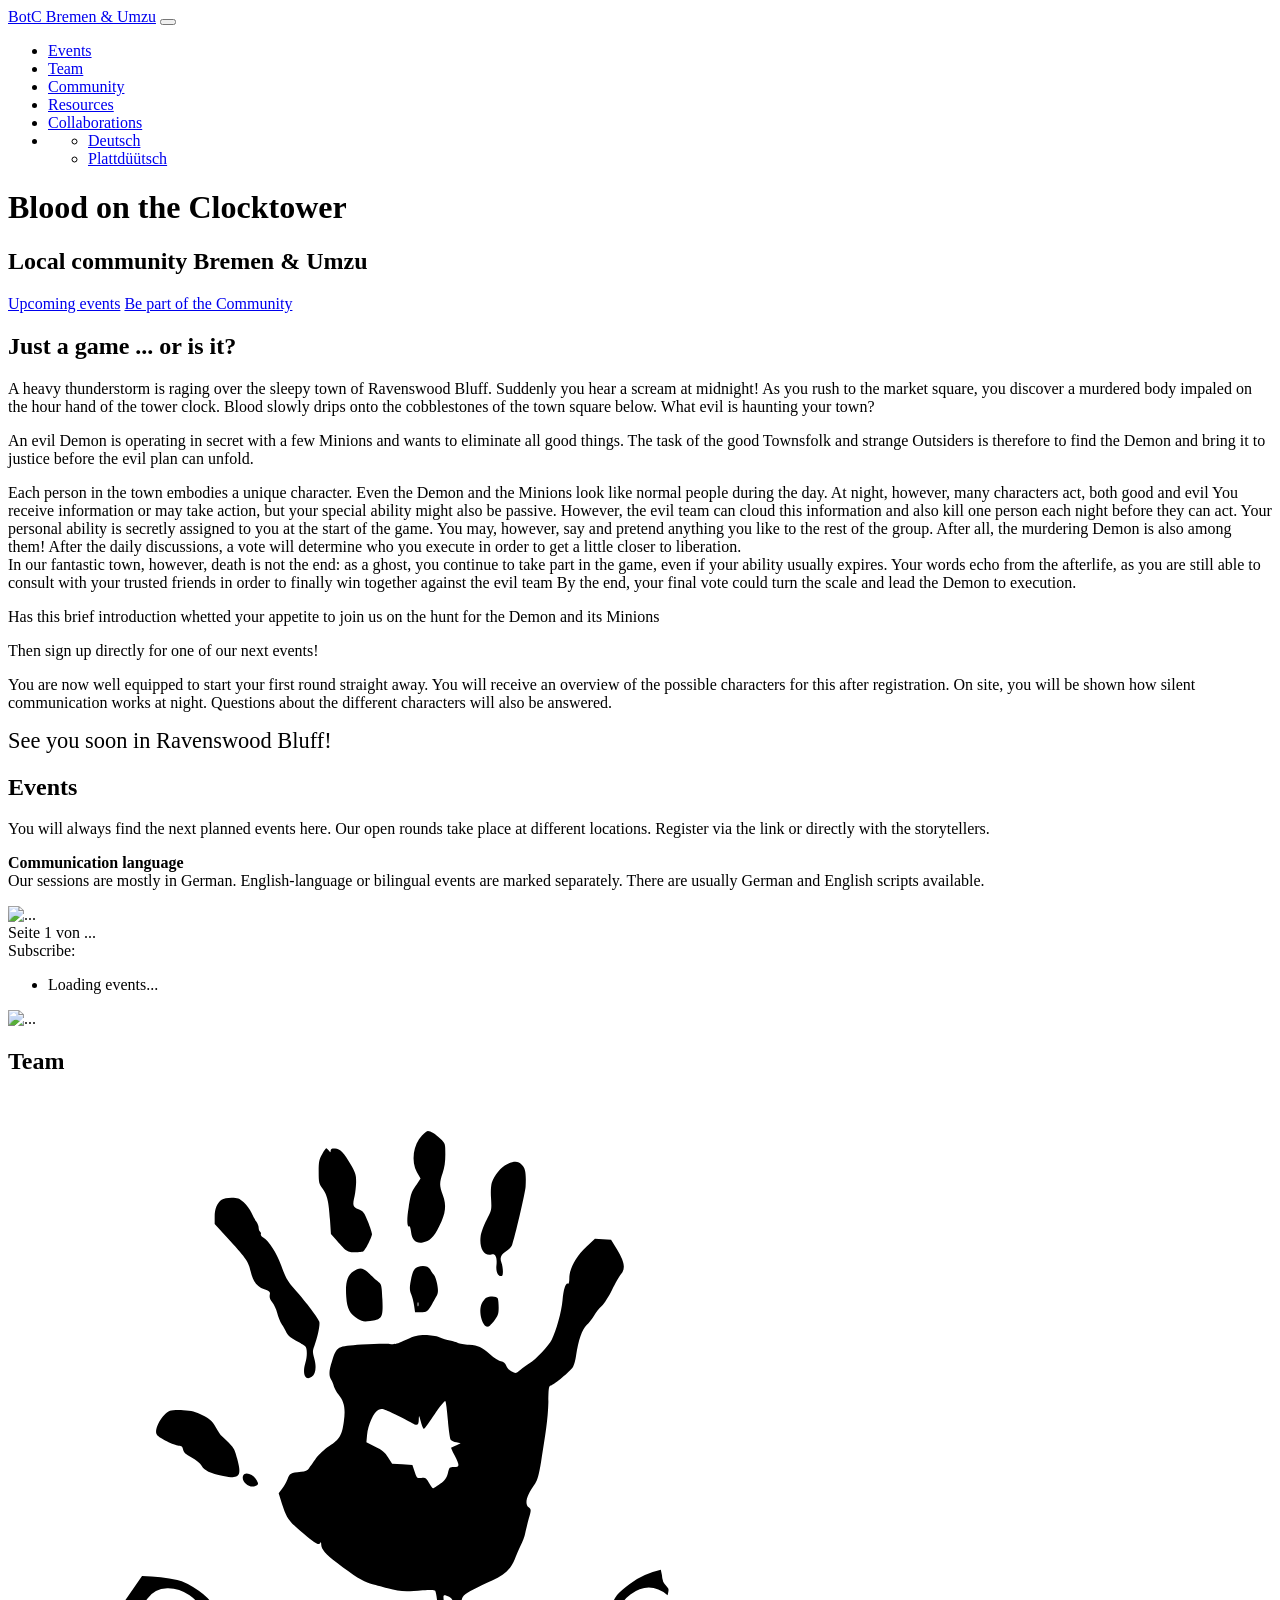
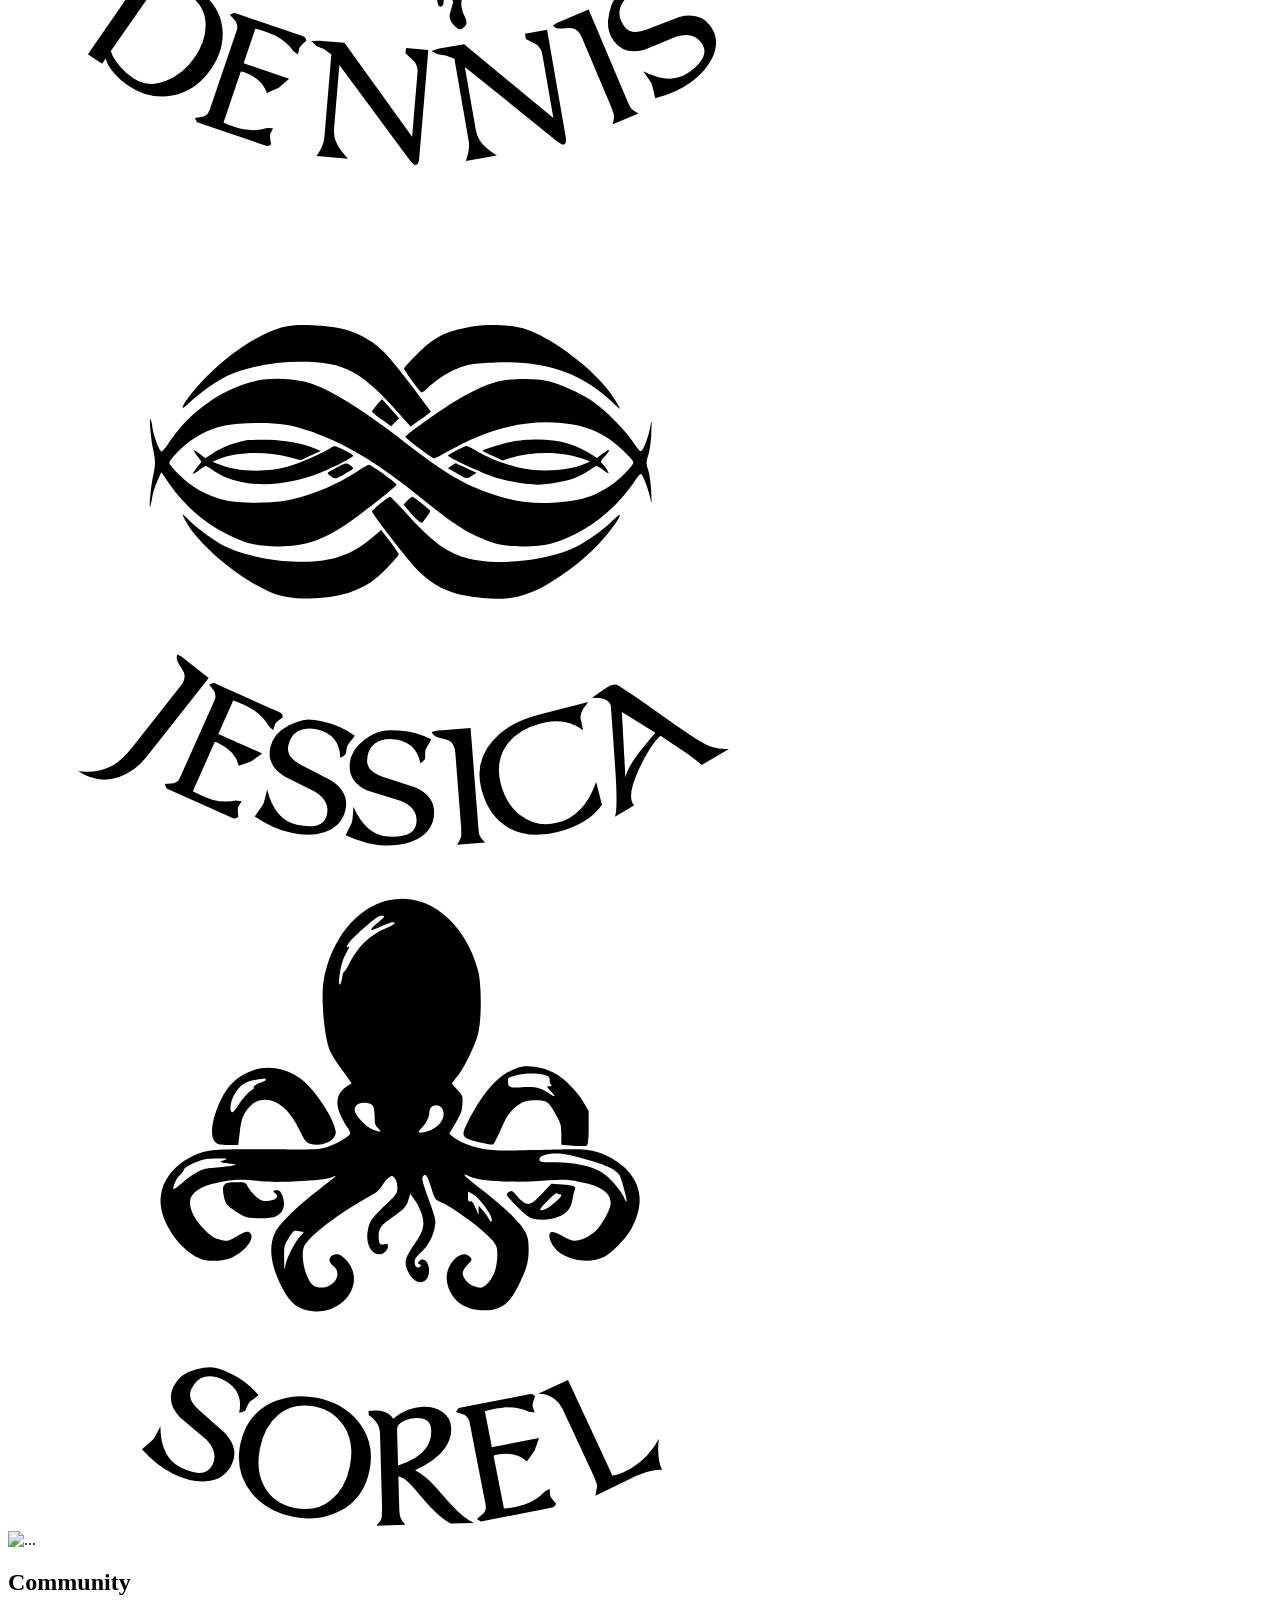
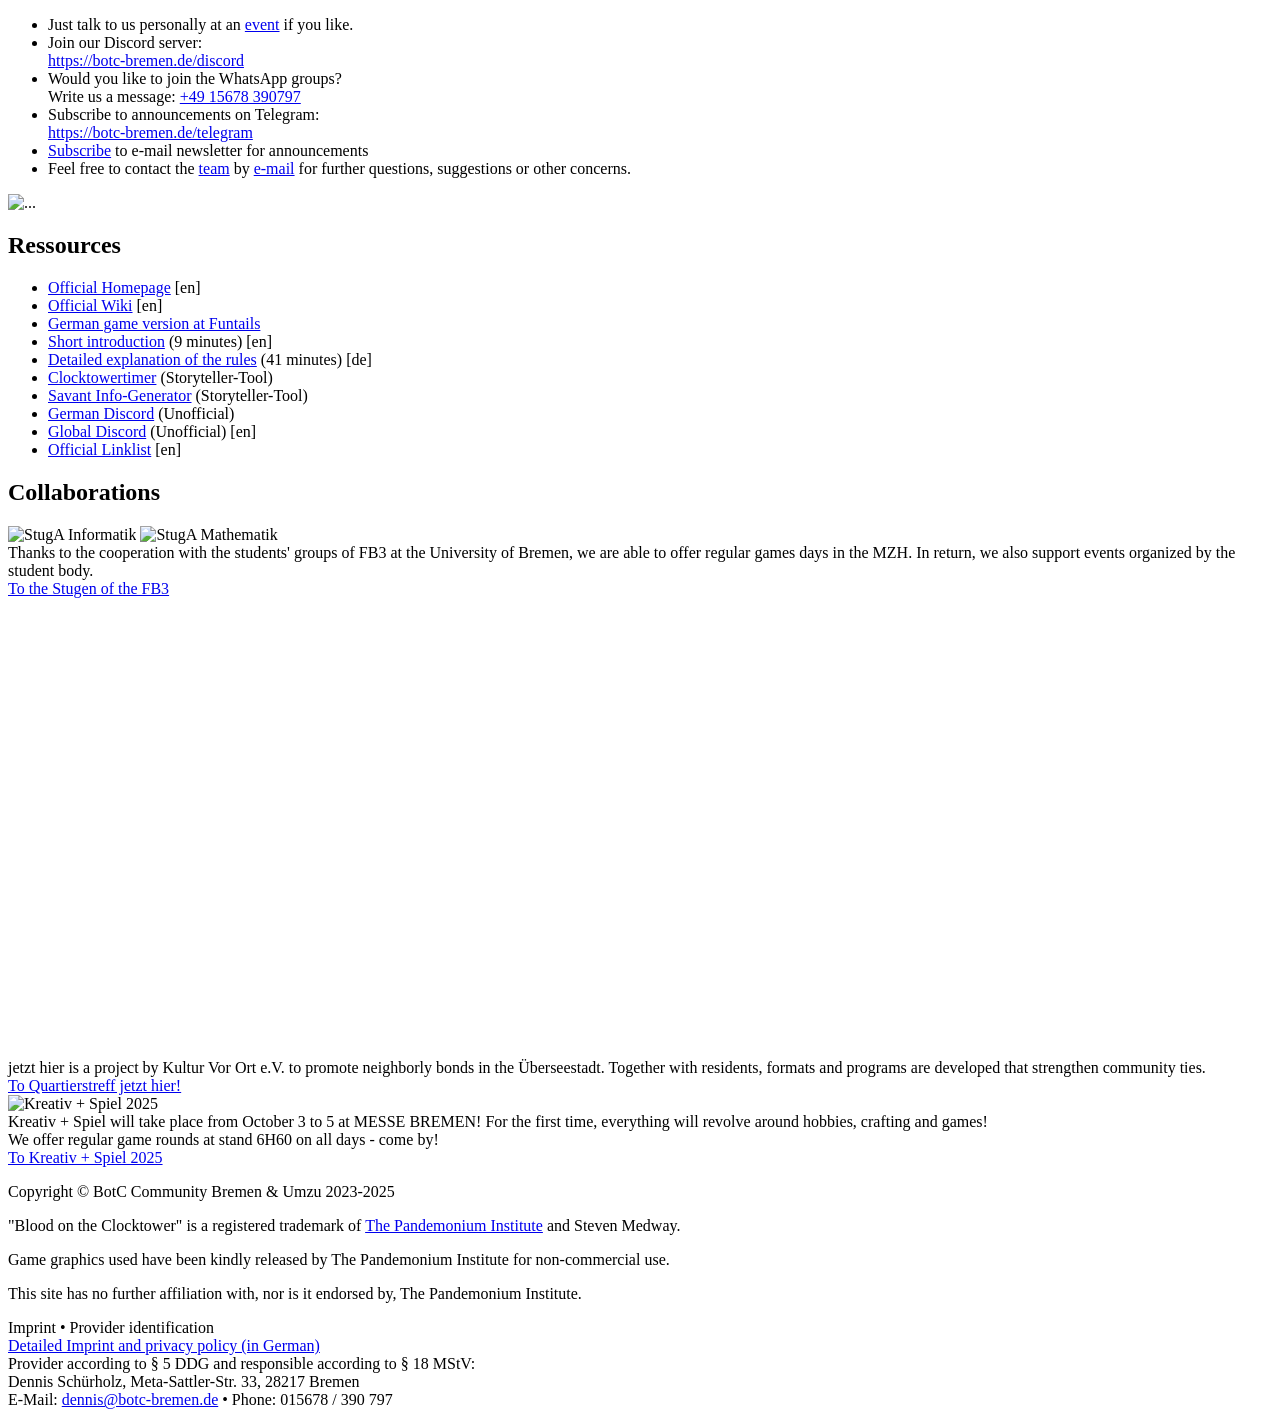
==== en/index.html @ 27f5938d "Deploying to gh-pages from @ dennisschuerholz/botc-bremen@a90026edfe2b7165c44530ac46fd9dad3e8a773c 🚀" ====
<!DOCTYPE html>
<html lang="en">
    <head>
        <meta charset="utf-8" />
        <meta name="viewport" content="width=device-width, initial-scale=1, shrink-to-fit=no" />
        <meta name="description" content="" />
        <meta name="author" content="Dennis Schürholz, BotC Bremen &amp; Umzu" />
        <title>Blood on the Clocktower Bremen & Umzu</title>
        <link rel="icon" type="image/x-icon" href="/assets/favicon.ico" />
        <link rel="apple-touch-icon" sizes="180x180" href="/assets/apple-touch-icon.png" />
        <link rel="icon" type="image/png" sizes="16x16" href="/assets/favicon-16x16.png" />
        <link rel="icon" type="image/png" sizes="32x32" href="/assets/favicon-32x32.png" />
        <!-- Core theme CSS (includes Bootstrap)-->
        <link href="/css/styles.css" rel="stylesheet" />
    </head>
    <body id="top">
        <!-- Navigation-->
        <nav class="navbar navbar-expand-lg navbar-dark navbar-custom fixed-top">
            <div class="container px-xl-5 px-3">
                <a class="navbar-brand" href="/en/#">BotC Bremen &amp; Umzu</a>
                <button class="navbar-toggler" type="button" data-bs-toggle="collapse" data-bs-target="#navbarResponsive" aria-controls="navbarResponsive" aria-expanded="false" aria-label="Toggle Navigation"><span class="navbar-toggler-icon"></span></button>
                <div class="collapse navbar-collapse" id="navbarResponsive">
                    <ul class="navbar-nav ms-auto">
                        <li class="nav-item"><a class="nav-link" href="#events">Events</a></li>
                        <li class="nav-item"><a class="nav-link" href="#team">Team</a></li>
                        <li class="nav-item"><a class="nav-link" href="#community">Community</a></li>
                        <li class="nav-item"><a class="nav-link" href="#links">Resources</a></li>
                        <li class="nav-item"><a class="nav-link" href="#koop">Collaborations</a></li>
                        <li class="nav-item dropdown">
                            <a class="nav-link-alt dropdown-toggle" id="langToggle" href="#" role="button" data-bs-toggle="dropdown" aria-expanded="false"><i class="bi bi-translate"></i></a>
                            <ul class="dropdown-menu dropdown-menu-dark" aria-labelledby="langToggle">
                                <li class="nav-item"><a class="dropdown-item" href="/de/" onclick='setLanguage("de", event);'>Deutsch</a></li>
                                <break></break>
                                <li class="nav-item"><a class="dropdown-item" href="/nds/" onclick='setLanguage("nds", event);'>Plattdüütsch</a></li>
                            </ul>
                        </li>
                    </ul>
                </div>
            </div>
        </nav>
        <!-- Header-->
        <header class="masthead text-center text-white pridebg">
            <div class="masthead-content">
                <div class="container px-xl-5 px-3">
                    <h1 class="masthead-heading mb-0">Blood on&nbsp;the Clocktower</h1>
                    <h2 class="masthead-subheading mb-0">Local community Bremen &amp;&nbsp;Umzu</h2>
                    <a class="btn btn-dark btn-xl rounded-pill mt-4 mt-lg-5 mx-2" href="#events">Upcoming events</a>
                    <a class="btn btn-dark btn-xl rounded-pill mt-2 mt-lg-5 mx-2" href="#community">Be part of the Community</a>
                </div>
            </div>
        </header>
        <section id="intro">
            <div class="container px-xl-5 px-3">
                <div class="row gx-5 align-items-center">
                    <div class="col">
                        <div class="p-xl-5 p-2">
                            <h2 class="display-4">Just a game ... or is it?</h2>
                            <p>A heavy thunderstorm is raging over the sleepy town of Ravenswood Bluff. Suddenly you hear a scream at midnight! As you rush to the market square, you discover a murdered body impaled on the hour hand of the tower clock. Blood slowly drips onto the cobblestones of the town square below. What evil is haunting your town?</p>
                            <p>
                                An
                                <emph class="bad">evil Demon</emph>
                                is operating in secret with a few
                                <emph class="bad">Minions</emph>
                                and wants to eliminate all good things. The task of the
                                <emph class="good">good Townsfolk</emph>
                                and strange
                                <emph class="good">Outsiders</emph>
                                is therefore to find the
                                <emph class="bad">Demon</emph>
                                and bring it to justice before the evil plan can unfold.
                            </p>
                            <p>
                                Each person in the town embodies a unique character. Even the
                                <emph class="bad">Demon</emph>
                                and the
                                <emph class="bad">Minions</emph>
                                look like normal people during the day. At night, however, many characters act, both
                                <emph class="good">good</emph>
                                and
                                <emph class="bad ddot">evil</emph>
                                <!--| :-->
                                You receive information or may take action, but your special ability might also be passive. However, the
                                <emph class="bad">evil team</emph>
                                can cloud this information and also kill one person each night before they can act. Your personal ability is secretly assigned to you at the start of the game. You may, however, say and pretend anything you like to the rest of the group. After all, the murdering
                                <emph class="bad">Demon</emph>
                                is also among them! After the daily discussions, a vote will determine who you execute in order to get a little closer to liberation.
                                <br />
                                In our fantastic town, however, death is not the end: as a ghost, you continue to take part in the game, even if your ability usually expires. Your words echo from the afterlife, as you are still able to consult with your trusted friends in order to finally win together against the
                                <emph class="bad dot">evil team</emph>
                                By the end, your final vote could turn the scale and lead the
                                <emph class="bad">Demon</emph>
                                to execution.
                            </p>
                            <p>
                                Has this brief introduction whetted your appetite to join us on the hunt for the
                                <emph class="bad">Demon</emph>
                                and its
                                <emph class="bad qmark">Minions</emph>
                            </p>
                            <p class="lead">Then sign up directly for one of our next events!</p>
                            <p>You are now well equipped to start your first round straight away. You will receive an overview of the possible characters for this after registration. On site, you will be shown how silent communication works at night. Questions about the different characters will also be answered.</p>
                            <div class="text-end" style="font-family: 'Charmonman'; font-size: 1.4rem">See you soon in Ravenswood Bluff!</div>
                        </div>
                    </div>
                </div>
            </div>
        </section>
        <section id="events">
            <div class="container px-xl-5 px-3">
                <div class="row gx-5">
                    <div class="col-lg-6">
                        <div class="p-xl-5 p-2">
                            <h2 class="display-4">Events</h2>
                            <p>You will always find the next planned events here. Our open rounds take place at different locations. Register via the link or directly with the storytellers.</p>
                            <p class="mb-0">
                                <i class="bi bi-translate"></i>
                                <b>Communication language</b>
                                <br />
                                Our sessions are mostly in German. English-language or bilingual events are marked separately. There are usually German and English scripts available.
                            </p>
                            <img class="img-fluid rounded-circle d-none d-lg-block mt-2" src="/assets/img/3.jpg" alt="..." />
                        </div>
                    </div>
                    <div class="col-lg-6">
                        <div class="p-xl-5 p-2">
                            <div class="row mb-2 mt-2">
                                <div class="text-start col-7">
                                    <a class="p-1 m1" href="javascript:nextEvents(true)" title="Previous events" id="prevEvents"><i class="bi bi-chevron-left"></i></a>
                                    <span class="p-1 m1" id="eventsCounter">Seite 1 von ...</span>
                                    <a class="p-1 m1" href="javascript:nextEvents()" title="Next events" id="nextEvents"><i class="bi bi-chevron-right"></i></a>
                                </div>
                                <div class="text-end col-5 text-nowrap">
                                    Subscribe:
                                    <a class="p-1 m-1" href="/events.ics" title="Download dates or calendar subscription (ics/ical)"><i class="bi bi-calendar-heart"></i></a>
                                </div>
                            </div>
                            <ul class="list-group" id="botc-event-widget">
                                <li class="list-group-item d-flex justify-content-center align-items-center">
                                    <i class="bi bi-arrow-repeat bi-spin"></i>
                                    <span class="m-2">Loading events...</span>
                                </li>
                            </ul>
                            <img class="img-fluid rounded-circle mt-2 d-lg-none" src="/assets/img/3.jpg" alt="..." />
                        </div>
                    </div>
                </div>
            </div>
        </section>
        <section id="team">
            <div class="container px-xl-5 px-3">
                <div class="row gx-5 align-items-center">
                    <div class="col">
                        <div class="p-xl-5 p-2">
                            <h2 class="display-4">Team</h2>
                            <div class="row g-4 row-cols-2 row-cols-lg-3">
                                <div class="col">
                                    <div class="card p-2 h-100 front">
                                        <div class="card-img-top card-title">
                                            <?xml version="1.0" encoding="UTF-8" standalone="no"?>
                                            <svg version="1.0" width="591pt" height="506pt" viewBox="0 85 591 506" preserveAspectRatio="xMidYMid" aria-labelledby="ddennis tdennis" role="img" id="svgdennis" xml:space="preserve" xmlns="http://www.w3.org/2000/svg">
                                                <title id="tdennis">Dennis</title>
                                                <desc id="ddennis">Dennis</desc>
                                                <g transform="matrix(0.1,0,0,-0.1,0,591)" stroke="none" id="g1">
                                                    <path fill="currentColor" d="M3105 4757 c-66 -66 -83 -194 -38 -276 l27 -48 -29 -44 c-40 -58 -42 -64 -60 -170 -15 -86 -13 -155 5 -144 4 2 10 -17 13 -42 7 -61 36 -87 87 -79 54 9 82 36 124 121 50 98 56 158 27 235 -26 68 -26 92 -1 165 14 40 20 84 20 140 0 81 0 81 -37 117 -39 37 -73 58 -93 58 -7 0 -27 -15 -45 -33z" id="path691" />
                                                    <path fill="currentColor" d="M2356 4616 c-23 -39 -26 -56 -26 -131 0 -80 2 -90 30 -128 35 -50 46 -97 55 -235 l7 -104 45 -51 c70 -81 79 -87 137 -87 28 0 56 4 62 8 16 10 64 108 64 129 0 10 -14 53 -31 95 -28 69 -34 78 -70 92 -43 17 -46 29 -29 101 5 22 10 67 11 100 1 52 -4 69 -35 124 -56 99 -85 129 -123 130 -25 1 -33 -3 -33 -16 -1 -17 -1 -17 -14 0 -7 9 -16 17 -19 17 -3 0 -17 -20 -31 -44z" id="path693" />
                                                    <path fill="currentColor" d="M3743 4541 c-46 -21 -95 -81 -114 -138 -7 -23 -10 -68 -6 -121 5 -83 4 -86 -33 -157 -21 -39 -41 -94 -45 -123 -12 -91 24 -152 81 -138 31 8 44 -22 37 -85 -5 -47 15 -85 41 -76 12 4 10 66 -4 103 -13 34 -1 61 36 83 19 11 39 32 44 45 20 52 100 397 102 438 5 99 -1 138 -27 163 -29 30 -56 31 -112 6z" id="path695" />
                                                    <path fill="currentColor" d="M1602 4274 c-34 -24 -52 -68 -52 -128 l0 -54 115 -126 c123 -135 139 -159 155 -230 16 -72 48 -114 102 -133 42 -16 46 -20 41 -43 -3 -19 2 -35 20 -56 13 -16 29 -51 36 -79 7 -27 22 -66 34 -85 13 -19 29 -48 37 -65 10 -19 35 -40 70 -58 30 -15 61 -34 69 -41 16 -16 16 -75 1 -126 -25 -84 0 -138 48 -104 30 21 37 75 19 138 -13 46 -13 57 0 92 27 71 44 157 38 183 -7 27 -93 141 -182 241 -59 67 -70 87 -107 188 -30 85 -92 181 -129 201 -14 7 -23 19 -21 26 3 7 1 16 -5 20 -6 3 -11 17 -11 29 0 13 -8 34 -18 47 -10 13 -26 43 -37 67 -10 23 -36 58 -57 77 -33 31 -45 35 -91 35 -31 0 -61 -6 -75 -16z" id="path697" />
                                                    <path
                                                        fill="currentColor"
                                                        d="M4338 3922 c-79 -74 -128 -165 -128 -235 0 -28 -4 -46 -9 -42 -18 10 -34 -38 -42 -125 -8 -88 -46 -225 -81 -295 -25 -48 -119 -148 -167 -177 -20 -12 -51 -34 -69 -50 -32 -27 -34 -28 -64 -12 -17 9 -35 28 -41 44 -7 19 -20 30 -40 34 -16 3 -52 25 -80 50 -69 58 -85 65 -159 72 -35 3 -72 9 -83 14 -11 5 -38 13 -60 18 -22 6 -58 17 -80 26 -22 8 -70 15 -106 16 -57 0 -79 -6 -143 -36 -66 -31 -83 -36 -124 -31 -26 3 -120 1 -210 -5 -187 -14 -184 -12 -222 -124 -23 -67 -25 -112 -6 -139 7 -11 16 -33 20 -49 4 -15 20 -45 36 -65 42 -53 52 -103 39 -197 -14 -106 -32 -136 -109 -186 -39 -26 -79 -63 -100 -93 -19 -28 -42 -61 -52 -74 -11 -16 -29 -24 -60 -27 -80 -9 -85 -12 -102 -55 -9 -23 -28 -56 -42 -74 l-24 -32 25 -80 c36 -109 49 -129 161 -221 97 -82 118 -93 127 -69 3 6 6 0 6 -14 1 -36 32 -72 118 -138 130 -100 197 -141 248 -155 28 -8 87 -24 133 -36 89 -25 130 -27 263 -15 60 5 88 4 93 -3 4 -7 10 -35 13 -63 4 -31 12 -53 21 -56 20 -8 33 16 29 55 -3 31 -1 33 22 27 31 -7 54 -34 48 -55 -29 -99 -30 -106 -16 -135 8 -15 26 -37 41 -48 25 -19 28 -19 52 -3 31 20 33 44 6 96 -26 52 -27 123 -1 147 22 20 108 65 212 111 90 40 143 90 169 158 11 30 31 77 45 105 14 27 30 69 34 92 5 23 17 73 27 110 19 68 19 69 -1 85 -33 27 -16 90 49 179 17 23 28 65 44 160 42 258 52 340 55 455 2 111 3 117 24 122 24 7 135 100 159 134 9 13 20 53 25 90 16 110 45 195 79 227 17 16 41 48 55 70 13 22 39 54 58 72 18 17 53 71 77 120 23 48 54 101 67 118 36 42 28 92 -29 186 l-45 74 -61 3 -60 3 -64 -59z m-1039 -1301 c6 -74 16 -139 21 -146 6 -7 25 -16 43 -20 l32 -7 -35 -16 c-19 -9 -36 -17 -37 -17 -1 0 11 -27 27 -59 39 -76 38 -86 -5 -86 -33 0 -35 -2 -46 -46 -10 -37 -21 -53 -58 -80 -25 -18 -49 -34 -53 -34 -4 0 -18 18 -30 40 -21 37 -27 40 -57 38 -33 -3 -35 -1 -51 47 l-17 50 -76 5 -76 5 -30 47 c-24 38 -44 55 -97 80 l-66 33 5 55 c7 79 51 175 87 190 26 11 38 7 122 -35 51 -25 108 -54 127 -65 42 -24 51 -19 52 28 1 35 2 33 16 -20 8 -32 19 -55 24 -52 5 3 41 53 80 111 39 58 75 101 79 97 5 -5 13 -69 19 -143z"
                                                        id="path699"
                                                    />
                                                    <path fill="currentColor" d="M3073 3770 c-29 -12 -39 -33 -53 -107 -9 -51 -8 -68 4 -98 9 -20 18 -58 22 -86 l7 -49 42 0 c44 0 55 8 84 59 9 16 24 43 33 59 14 25 16 39 8 87 -5 32 -17 66 -26 76 -10 11 -22 29 -28 42 -13 24 -56 32 -93 17z m4 -292 c-3 -7 -5 -2 -5 12 0 14 2 19 5 13 2 -7 2 -19 0 -25z" id="path701" />
                                                    <path fill="currentColor" d="M2589 3737 c-45 -30 -60 -85 -52 -192 6 -90 26 -126 88 -165 31 -19 44 -21 91 -15 90 11 98 24 92 162 -5 106 -7 115 -29 131 -13 9 -43 36 -66 59 -48 50 -74 54 -124 20z" id="path703" />
                                                    <path fill="currentColor" d="M3587 3539 c-9 -5 -24 -24 -33 -41 -31 -59 6 -190 49 -175 7 2 27 23 45 46 27 36 32 51 32 96 0 29 -3 60 -6 69 -7 18 -59 21 -87 5z" id="path705" />
                                                    <path fill="currentColor" d="M1215 2691 c-61 -27 -123 -139 -98 -180 13 -23 131 -81 163 -81 22 0 29 -6 33 -28 5 -22 19 -36 64 -60 35 -19 65 -43 75 -62 20 -36 63 -56 162 -77 125 -25 141 -5 105 128 -23 85 -19 80 -122 177 -4 4 -22 32 -40 62 -27 46 -42 60 -98 88 -54 28 -80 34 -145 38 -43 2 -88 0 -99 -5z" id="path707" />
                                                    <path fill="currentColor" d="M1763 2204 c-16 -43 48 -96 92 -76 25 11 25 13 10 42 -24 47 -88 69 -102 34z" id="path709" />
                                                </g>
                                                <g id="g2" transform="translate(5.6360825,366.87639)">
                                                    <path fill="currentColor" d="m 146.4163,149.00221 q -11.21931,16.1779 -28.85417,19.5212 -17.57708,3.38336 -33.754986,-7.83596 -5.200042,-3.60621 -9.785097,-8.83951 -5.349231,-6.10551 -6.310181,-11.13579 l -2.804829,4.04448 -10.613486,-7.27485 40.589876,-58.52935 q 14.892463,0.487781 26.434863,2.845041 6.29585,1.285778 16.11815,8.097504 15.36901,10.658345 17.59681,27.434045 2.16161,16.13084 -8.61695,31.67319 z m -12.36454,-8.57476 q 8.49462,-12.24899 8.56222,-24.43804 0.047,-14.25689 -12.08641,-22.67138 -8.03117,-5.569588 -16.7741,-5.300897 -9.69904,0.290159 -15.068283,8.032442 L 71.518419,135.22322 q 1.387758,5.15513 6.69692,11.31843 4.41172,5.11309 9.900652,8.91964 11.093422,7.69325 25.341729,1.83026 12.46004,-5.13512 20.59404,-16.8641 z" id="path1271" />
                                                    <path
                                                        fill="currentColor"
                                                        d="m 191.78944,205.08048 q -1.94503,1.78955 -3.80904,1.15596 l -51.79285,-17.6049 -1.67117,-3.16726 6.56637,-1.18415 q 2.43103,-1.25304 3.28172,-2.22636 0.29417,-0.86544 1.10485,-2.59499 l 0.11183,-0.11052 20.41082,-60.04775 q 0.97302,-2.86258 -0.74077,-6.34139 l -4.48455,-4.94046 3.25515,-1.49276 51.79285,17.60489 q 1.86401,0.6336 2.31556,3.23778 -4.7368,3.88541 -5.34777,5.68284 l -0.93958,4.73054 -3.56437,-2.62257 q -4.60719,-6.76446 -13.49467,-11.64199 l -3.23808,-1.39771 -3.3499,-1.28719 -5.57072,-1.74502 -2.75338,-0.63884 -8.80245,25.89642 34.15133,11.60837 -7.75487,6.64697 -8.89607,4.10543 q -3.27474,-10.24752 -15.54264,-15.0116 -0.26629,-0.0905 -1.50852,-0.58703 -1.30881,-0.51914 -1.97584,-0.52308 -0.64441,-0.0705 -0.7136,0.35155 l -12.80899,37.90197 2.57235,1.17143 5.48021,2.0113 3.44041,1.0209 3.41911,0.86514 q 10.0189,1.54894 17.79406,-1.00665 l 4.42425,0.0928 -2.13788,4.32323 q -0.61096,1.79744 0.77684,7.76466 z"
                                                        id="path1273"
                                                    />
                                                    <path fill="currentColor" d="m 302.76624,215.84878 q -0.36437,4.34412 -2.45507,4.87435 l -1.23769,-0.38606 q 0.26851,0.16364 0.92216,0.78295 -2.28235,-1.39095 -5.26399,-5.3807 l -51.83695,-70.10936 -4.00815,47.78532 q -0.53481,6.37605 2.63848,12.28697 2.13497,3.98929 7.8189,10.25192 l -23.6124,-1.98057 q 5.35856,-7.52375 5.89925,-13.96986 l 5.2247,-62.28908 -5.52166,-3.99111 q -2.32937,-0.83042 -5.58677,-2.37372 -0.86973,-0.56686 -3.99783,-3.65162 l 6.02029,-0.27118 18.91795,1.5868 50.75656,70.37154 3.9964,-47.64519 q 0.25271,-3.01285 -0.1496,-4.10499 -0.29698,-1.50666 -1.62687,-4.15835 l -7.13769,-6.59624 0.33499,-3.99379 16.74588,1.40461 z" id="path1275" />
                                                    <path fill="currentColor" d="m 412.70029,199.89914 q 0.74697,4.2949 -1.14146,5.33702 l -1.2951,-0.0602 q 0.30119,0.0904 1.09029,0.52405 -2.56008,-0.76801 -6.45443,-3.87321 l -67.8936,-54.70695 8.21663,47.24394 q 1.09636,6.3038 5.66236,11.21913 3.07513,3.31904 10.15904,7.93919 l -23.34488,4.06012 q 3.27986,-8.63501 2.17146,-15.00809 l -10.71053,-61.58337 -6.35202,-2.46366 q -2.4637,-0.21382 -6.00565,-0.88244 -0.98488,-0.32828 -4.79188,-2.52089 l 5.75565,-1.78607 18.70361,-3.25291 66.91475,55.23403 -8.19254,-47.10539 q -0.51805,-2.97872 -1.18368,-3.93348 -0.66864,-1.38244 -2.62636,-3.6112 l -8.57478,-4.57496 -0.68673,-3.94854 16.55616,-2.87943 z" id="path1277" />
                                                    <path fill="currentColor" d="m 467.29923,181.91745 -19.43162,8.20722 q 1.24312,-4.6467 0.93334,-7.1873 l -1.85468,-5.47545 -22.10477,-52.33583 q -2.57159,-6.08858 -7.10887,-7.07262 -1.42941,-0.31219 -7.92272,0.21688 -4.65514,0.3633 -6.7182,-2.3527 l 2.79807,-1.86875 23.96566,-10.12223 28.94412,68.52885 q 1.91502,4.53404 2.99764,5.8323 1.25683,1.52998 5.50203,3.62963 z" id="path1279" />
                                                    <path fill="currentColor" d="m 520.90131,116.01692 q 7.74847,10.44818 2.25204,23.10311 -4.57063,10.48019 -16.03539,18.98257 -11.06942,8.20919 -27.37676,12.42445 -2.18382,-9.67285 -2.62805,-10.74401 -0.90305,-2.04396 -6.33333,-9.48428 21.02199,10.7588 34.63286,0.66485 16.37822,-12.14625 9.0067,-22.08613 -6.11501,-8.24559 -18.62249,-4.57235 l -24.07193,9.79849 q -15.02865,4.40497 -23.07031,-6.43854 -6.45008,-8.6974 -3.33078,-21.25264 2.12755,-8.580846 5.83719,-13.257788 2.53444,-3.192632 9.48106,-8.344317 10.27875,-7.622819 23.33073,-10.561867 l 0.8371,3.843631 q 0.0851,2.475495 0.95706,5.067734 l 0.93414,1.495683 q 1.537,1.836439 2.2909,2.853018 0.54449,0.734196 0.69743,1.058463 0.33128,1.154928 -0.64399,4.679408 -13.52443,-11.154328 -27.8695,-0.515889 -6.60776,4.900383 -7.96245,10.982234 -1.45494,6.41881 3.40356,12.9701 5.1098,6.89015 16.79231,2.34057 l 24.42159,-9.44504 q 15.32185,-4.00963 23.07031,6.43854 z" id="path1281" />
                                                </g>
                                            </svg>
                                        </div>
                                    </div>
                                </div>
                                <div class="col">
                                    <div class="card p-2 h-100 front">
                                        <div class="card-img-top card-title">
                                            <?xml version="1.0" encoding="UTF-8" standalone="no"?>
                                            <svg version="1.0" width="591pt" height="506pt" viewBox="0 85 591 506" preserveAspectRatio="xMidYMid" aria-labelledby="djessica tjessica" role="img" id="svgjessica" xml:space="preserve" xmlns="http://www.w3.org/2000/svg">
                                                <title id="tjessica">Jessica</title>
                                                <desc id="djessica">Jessica</desc>
                                                <g transform="matrix(0.1,0,0,-0.1,0,591)" stroke="none" id="g1">
                                                    <path fill="currentColor" d="M2075 3915 c-158 -34 -396 -185 -576 -365 -96 -96 -189 -216 -189 -243 0 -6 21 9 48 35 74 71 210 168 288 204 149 68 342 105 550 105 331 0 459 -70 766 -421 l57 -64 53 37 c29 20 64 45 76 55 l24 18 -134 180 c-164 218 -222 282 -311 345 -120 84 -245 118 -452 125 -92 3 -151 -1 -200 -11z" id="path4" />
                                                    <path fill="currentColor" d="M3470 3915 c-196 -37 -270 -75 -402 -206 -54 -53 -98 -102 -98 -108 0 -13 118 -174 131 -179 5 -2 25 13 46 33 49 48 142 111 201 137 89 40 145 50 312 55 374 12 639 -78 870 -295 30 -29 56 -52 57 -52 11 0 -46 90 -97 154 -143 177 -426 384 -605 442 -100 33 -295 42 -415 19z" id="path6" />
                                                    <path
                                                        fill="currentColor"
                                                        d="M1933 3520 c-265 -29 -547 -212 -718 -463 -53 -79 -61 -86 -72 -71 -21 28 -53 123 -60 173 -3 25 -9 53 -14 61 -12 24 2 -149 19 -225 19 -87 19 -113 0 -200 -16 -70 -32 -243 -22 -233 2 3 9 34 15 69 5 35 23 93 40 128 l29 64 62 -89 c109 -158 261 -290 432 -376 141 -71 222 -90 381 -91 195 -1 321 39 513 166 89 58 363 274 377 296 6 10 -190 151 -209 151 -6 0 -49 -25 -96 -56 -138 -90 -303 -160 -485 -206 -124 -31 -399 -31 -518 1 -122 32 -230 93 -319 182 -43 42 -78 82 -78 90 0 23 87 116 154 164 148 105 264 137 501 138 175 1 254 -12 403 -63 266 -93 516 -243 835 -503 207 -168 315 -241 434 -293 128 -55 193 -68 333 -67 156 1 245 22 390 95 163 82 325 226 434 385 44 64 51 71 61 55 18 -26 55 -131 65 -187 7 -39 8 -25 4 58 -2 60 -12 132 -22 165 -17 55 -17 59 1 117 11 37 20 101 22 170 4 91 3 100 -5 54 -10 -64 -41 -158 -62 -188 -13 -19 -18 -15 -77 69 -74 105 -214 243 -308 304 -89 57 -232 121 -319 142 -99 25 -285 22 -386 -4 -98 -26 -214 -82 -348 -167 -119 -76 -340 -235 -340 -245 0 -10 203 -163 215 -163 6 0 58 27 117 60 292 164 569 231 839 205 141 -14 227 -41 332 -103 71 -42 207 -169 207 -192 0 -22 -90 -116 -155 -162 -133 -95 -246 -130 -455 -141 -155 -7 -280 10 -435 61 -227 76 -361 155 -687 407 -333 257 -580 404 -738 441 -86 21 -198 27 -287 17z"
                                                        id="path8"
                                                    />
                                                    <path fill="currentColor" d="M2766 3328 c-20 -23 -36 -45 -36 -49 0 -4 32 -31 71 -59 l72 -52 30 30 30 30 -63 71 c-35 39 -64 71 -66 71 -1 0 -19 -19 -38 -42z" id="path10" />
                                                    <path fill="currentColor" d="M1771 3060 c-87 -18 -172 -52 -231 -92 l-60 -40 -40 32 c-23 18 -43 30 -46 28 -2 -3 9 -22 26 -43 16 -21 30 -40 30 -42 0 -3 -16 -25 -36 -49 -42 -51 -35 -56 20 -14 22 17 44 30 48 30 5 0 30 -14 54 -31 193 -133 499 -140 806 -20 107 43 248 116 248 129 0 5 -32 23 -70 42 -70 34 -71 34 -98 16 -69 -44 -236 -117 -327 -142 -170 -46 -388 -36 -525 23 l-35 15 43 19 c129 56 353 63 527 16 l91 -24 74 35 75 34 -35 15 c-94 40 -225 65 -360 69 -74 2 -155 -1 -179 -6z" id="path12" />
                                                    <path fill="currentColor" d="M3786 3054 c-70 -14 -226 -62 -226 -70 0 -3 33 -20 74 -38 l75 -34 59 18 c178 56 415 50 564 -14 l33 -14 -38 -16 c-124 -54 -342 -66 -498 -28 -109 27 -226 73 -311 123 -36 21 -71 39 -77 39 -17 0 -141 -64 -141 -72 0 -14 261 -135 348 -162 98 -31 244 -56 323 -56 76 0 216 25 280 50 29 12 75 36 104 55 29 19 56 35 60 35 5 0 22 -10 39 -23 55 -41 60 -42 40 -8 -10 18 -27 39 -36 48 -17 15 -16 18 17 54 49 55 43 66 -11 24 l-47 -35 -31 20 c-127 84 -256 120 -421 119 -60 0 -141 -7 -179 -15z" id="path14" />
                                                    <path fill="currentColor" d="M2462 2856 c-35 -18 -64 -36 -64 -40 0 -5 13 -17 28 -27 28 -18 28 -18 94 18 82 46 79 41 51 64 -30 25 -34 24 -109 -15z" id="path16" />
                                                    <path fill="currentColor" d="M3327 2871 l-28 -18 43 -25 c100 -59 99 -58 137 -32 l35 23 -78 36 c-42 19 -78 35 -79 35 -1 0 -15 -8 -30 -19z" id="path18" />
                                                    <path fill="currentColor" d="M2792 2589 c-34 -28 -62 -55 -62 -59 0 -20 282 -382 351 -450 127 -126 253 -179 477 -200 201 -20 332 10 504 113 136 82 252 173 359 283 78 81 169 202 169 227 0 5 -31 -20 -68 -55 -83 -78 -219 -170 -301 -203 -249 -102 -624 -125 -827 -51 -135 49 -238 132 -424 340 -52 58 -99 106 -105 106 -6 0 -38 -23 -73 -51z" id="path20" />
                                                    <path fill="currentColor" d="M2996 2611 l-29 -30 31 -38 c50 -63 102 -109 110 -97 4 5 20 27 36 48 16 21 25 40 20 45 -73 62 -123 101 -131 101 -5 0 -22 -13 -37 -29z" id="path22" />
                                                    <path fill="currentColor" d="M1310 2506 c0 -16 42 -87 81 -137 130 -164 362 -346 550 -433 102 -47 174 -60 314 -60 222 2 396 56 516 161 63 55 159 159 159 172 0 4 -29 47 -65 94 l-66 87 -62 -53 c-175 -148 -332 -196 -607 -184 -201 9 -416 62 -539 133 -76 45 -193 134 -238 182 -24 25 -43 42 -43 38z" id="path24" />
                                                </g>
                                                <g id="g2" transform="translate(10.71047,370.81319)">
                                                    <path fill="currentColor" d="m 93.260091,151.28291 q -8.834353,11.21095 -21.114133,15.32038 -15.456425,5.187 -30.109969,-4.39073 15.340401,1.43556 25.707365,-4.44976 7.272272,-4.11654 15.410321,-14.44386 l 35.555005,-45.1199 q 4.00375,-5.080821 2.71877,-9.584672 -0.33798,-1.161529 -3.97097,-6.888999 -2.52184,-3.956674 -1.13916,-7.074539 l 3.03082,1.493129 20.43374,16.102022 z" id="path791" />
                                                    <path
                                                        fill="currentColor"
                                                        d="m 162.04517,196.51932 q -2.10211,1.60211 -3.89958,0.79893 l -49.94382,-22.31697 -1.37124,-3.30817 6.64771,-0.57212 q 2.53645,-1.02297 3.47346,-1.91349 0.3729,-0.83454 1.33999,-2.48175 l 0.12156,-0.0997 25.87391,-57.90401 q 1.23346,-2.76039 -0.15144,-6.38272 l -4.00868,-5.333835 3.37919,-1.185483 49.94382,22.316958 q 1.79747,0.80319 2.00637,3.43796 -5.07567,3.43092 -5.85016,5.16419 l -1.37283,4.62344 -3.30669,-2.94081 q -3.9622,-7.16137 -12.36078,-12.83953 l -3.09502,-1.69103 -3.21658,-1.59133 -5.38557,-2.25246 -2.68254,-0.89062 -11.15848,24.9719 32.9321,14.71543 -8.33607,5.9017 -9.23747,3.26554 q -2.3135,-10.50634 -14.08851,-16.384 -0.25678,-0.11474 -1.4478,-0.72395 -1.25522,-0.6379 -1.91903,-0.70348 -0.63513,-0.12977 -0.74304,0.28408 l -16.2576,36.55572 2.45307,1.40419 5.27083,2.50924 3.33132,1.33455 3.32449,1.17747 q 9.83284,2.4684 17.81094,0.64245 l 4.39673,0.50139 -2.52834,4.10711 q -0.7745,1.73327 0.0558,7.80322 z"
                                                        id="path793"
                                                    />
                                                    <path fill="currentColor" d="m 242.45227,190.87927 q -2.72509,12.71916 -15.85653,16.95274 -10.88721,3.49197 -24.84391,0.50174 -13.47544,-2.88712 -27.41271,-12.34493 5.81907,-8.02942 6.32977,-9.07053 0.9379,-2.02821 2.93631,-11.02002 5.81029,22.88922 22.37957,26.4392 19.93815,4.27177 22.53067,-7.82863 2.15061,-10.03782 -8.86955,-17.00102 L 196.38778,165.9092 q -13.23499,-8.37254 -10.40679,-21.57296 2.26845,-10.58785 13.7547,-16.54017 7.84738,-4.07134 13.80913,-4.37602 4.07108,-0.20639 12.5276,1.60543 12.51291,2.6809 23.34157,10.53788 l -2.33254,3.16756 q -1.80222,1.69921 -3.17227,4.06628 l -0.50576,1.68935 q -0.36332,2.36704 -0.62847,3.60458 -0.19149,0.89377 -0.33389,1.22281 -0.6482,1.01165 -3.93841,2.60778 -0.56042,-17.52185 -18.02348,-21.26332 -8.04401,-1.72344 -13.50477,1.27727 -5.77995,3.14804 -7.48865,11.1233 -1.79709,8.38777 9.33598,14.15272 l 23.22375,12.09461 q 13.13188,8.85381 10.40679,21.57297 z" id="path795" />
                                                    <path fill="currentColor" d="m 308.86786,193.86302 q -0.59876,12.99402 -12.8564,19.32713 -10.16571,5.23292 -24.42402,4.5759 -13.76664,-0.63437 -29.06818,-7.6743 4.42108,-8.87622 4.75381,-9.98708 0.592,-2.15472 1.08623,-11.35266 9.49125,21.62388 26.4186,22.40389 20.36902,0.9386 20.93865,-11.42328 0.47254,-10.25474 -11.54173,-15.31313 l -24.84743,-7.62059 q -14.43052,-6.08476 -13.8091,-19.57045 0.49843,-10.81665 10.8509,-18.5749 7.07201,-5.30509 12.90272,-6.58493 3.98188,-0.87232 12.62115,-0.47422 12.78331,0.58905 24.7555,6.56054 l -1.78054,3.50769 q -1.49862,1.97217 -2.46122,4.53214 l -0.22139,1.74947 q 0.0304,2.39457 -0.0278,3.65885 -0.0421,0.9131 -0.1285,1.26105 -0.47321,1.10439 -3.45653,3.2193 -3.43104,-17.19178 -21.27148,-18.01387 -8.21784,-0.37867 -13.11151,3.47828 -5.18432,4.05472 -5.55976,12.20232 -0.39486,8.56904 11.53395,12.42691 l 24.89501,8.11548 q 14.40787,6.57643 13.8091,19.57046 z" id="path797" />
                                                    <path fill="currentColor" d="m 347.09865,215.58438 -21.02944,1.64592 q 2.64785,-4.01573 3.15681,-6.52403 l -0.0293,-5.78096 -4.43301,-56.63929 q -0.51572,-6.58922 -4.5095,-8.95668 -1.25751,-0.74791 -7.58525,-2.29795 -4.53139,-1.12642 -5.63043,-4.35519 l 3.24523,-0.88875 25.93631,-2.02997 5.80461,74.16382 q 0.38405,4.90687 1.00092,6.48072 0.70892,1.84876 4.07305,5.18236 z" id="path799" />
                                                    <path fill="currentColor" d="m 424.46838,110.20765 -3.87909,5.27173 q -2.55275,4.49774 -1.78751,7.49536 l 0.73045,2.86136 q -0.0986,0.75084 1.13621,5.58791 -12.99306,-9.96296 -31.79629,-5.16286 -17.16817,4.3827 -25.44965,16.00313 -8.85697,12.49301 -4.56122,29.32054 3.91312,15.32873 14.98853,23.74934 12.17121,9.30195 27.77244,5.31926 19.75702,-5.04358 28.7884,-30.49812 l 4.34792,17.03192 q -10.07463,14.54548 -33.16991,20.44125 -21.25583,5.4262 -36.33769,-2.76988 -15.59499,-8.5005 -20.96901,-29.55195 -5.28707,-20.71081 8.90857,-36.45343 12.21117,-13.56699 34.01202,-19.13232 z" id="path801" />
                                                    <path fill="currentColor" d="m 529.94307,145.39794 -20.35285,12.13381 q -5.65279,-5.22523 -16.02799,-12.0555 l -14.985,-9.89407 q -7.50743,6.76779 -15.75687,24.37413 -9.14721,19.53316 -4.93458,26.59929 0.39606,0.66433 0.99769,1.12425 l -4.19159,2.58077 -10.24263,6.02452 q 2.32977,-5.15449 0.27128,-36.34369 -0.7853,-12.30192 -3.33978,-47.20654 -0.23927,-0.67596 -0.59932,-1.2799 -2.16032,-3.62365 -7.78981,-4.27863 -2.86991,-0.008 -5.71544,-0.11258 l 11.15201,-7.794552 q 5.03827,-3.494832 8.24038,-1.556438 10.66556,6.49345 29.2104,19.74983 19.54369,13.97066 29.04084,20.01464 7.51107,4.77224 12.5227,6.45045 6.04762,2.04289 12.50056,1.47021 z m -55.13357,-12.15368 -25.11047,-15.48161 2.6592,49.08576 q 1.22522,-6.86991 9.66174,-18.12086 1.77929,-2.37052 12.78953,-15.48329 z" id="path803" />
                                                </g>
                                            </svg>
                                        </div>
                                    </div>
                                </div>
                                <div class="col">
                                    <div class="card p-2 h-100 front">
                                        <div class="card-img-top card-title">
                                            <?xml version="1.0" encoding="UTF-8" standalone="no"?>
                                            <svg version="1.0" width="591pt" height="506pt" viewBox="0 85 591 506" preserveAspectRatio="xMidYMid" aria-labelledby="dsorel tsorel" role="img" id="svgsorel" xml:space="preserve" xmlns="http://www.w3.org/2000/svg">
                                                <title id="tsorel">Sorel</title>
                                                <desc id="dsorel">Sorel</desc>
                                                <g transform="matrix(0.1,0,0,-0.1,0,591)" stroke="none" id="g14">
                                                    <path
                                                        fill="currentColor"
                                                        d="m 2853,4705 c -232,-52 -426,-287 -483,-585 -26,-133 0,-436 46,-546 9,-21 49,-85 89,-140 l 72,-101 -26,-16 c -82,-49 -102,-125 -57,-223 15,-32 38,-73 52,-92 14,-18 23,-40 20,-48 -9,-22 -94,-72 -166,-97 -63,-21 -75,-22 -452,-19 -428,3 -464,-1 -580,-59 -161,-81 -247,-233 -219,-385 29,-157 172,-336 303,-380 64,-21 165,-15 229,13 94,42 170,140 139,178 -18,22 -32,19 -106,-21 -65,-37 -66,-37 -122,-24 -48,11 -65,21 -117,74 -71,70 -110,143 -110,203 0,78 78,129 240,158 105,18 165,19 292,3 119,-14 479,5 527,28 16,8 31,13 33,11 2,-2 -50,-44 -114,-93 -167,-126 -306,-262 -340,-332 -52,-106 -34,-245 55,-416 61,-117 123,-163 231,-173 205,-19 367,172 283,333 -25,49 -75,94 -103,94 -62,0 -78,-52 -29,-88 51,-38 36,-113 -30,-147 -33,-17 -83,-20 -110,-5 -62,33 -111,215 -80,296 25,65 223,224 421,338 35,21 82,48 104,60 23,14 50,41 63,65 13,23 35,49 49,58 24,16 26,16 44,-6 13,-15 19,-39 19,-70 0,-45 -2,-48 -89,-131 -104,-99 -116,-117 -132,-189 -20,-93 22,-181 87,-181 30,0 64,33 64,61 0,18 -4,20 -27,15 -33,-9 -43,5 -43,62 0,57 18,81 103,140 89,62 105,79 121,133 l 13,43 36,-50 c 20,-27 43,-76 52,-109 22,-80 11,-120 -61,-225 -65,-95 -73,-125 -50,-185 42,-108 143,-128 162,-31 14,75 -37,138 -75,92 -9,-11 -8,-15 5,-20 13,-5 14,-10 6,-18 -19,-19 -42,-1 -42,33 0,25 10,40 46,73 54,48 91,116 105,191 9,51 8,60 -45,205 -44,121 -54,156 -45,172 18,33 33,14 62,-79 25,-81 31,-92 59,-104 101,-41 347,-222 403,-296 31,-41 35,-52 35,-108 0,-34 -7,-85 -16,-114 -18,-63 -76,-131 -110,-131 -63,0 -134,57 -134,108 0,17 14,40 37,64 36,37 36,38 18,58 -59,65 -174,-40 -175,-160 0,-60 38,-139 86,-178 51,-42 114,-62 198,-62 121,0 185,46 254,185 60,121 77,179 77,270 0,65 -5,90 -24,130 -33,67 -163,194 -334,325 -133,102 -158,131 -80,92 62,-32 323,-47 540,-31 153,11 183,11 266,-4 167,-29 247,-82 247,-163 0,-38 -47,-131 -96,-190 -36,-45 -100,-81 -157,-91 -28,-4 -49,2 -104,33 -42,23 -76,35 -86,31 -44,-17 4,-121 75,-165 92,-56 231,-66 318,-22 62,31 168,142 207,215 70,133 79,246 28,350 -51,105 -180,197 -321,231 -60,14 -106,15 -354,8 -157,-4 -313,-7 -348,-5 -138,4 -277,45 -345,103 l -28,23 47,79 c 41,67 49,87 52,141 4,62 4,64 -37,108 -23,24 -41,47 -41,50 0,2 18,27 41,53 52,64 132,229 156,324 26,107 25,366 -1,465 -100,373 -383,596 -673,530 z m -33,-124 c 0,-5 -17,-21 -37,-37 -38,-29 -64,-56 -58,-62 2,-2 35,10 73,27 39,17 77,31 86,31 33,0 14,-18 -41,-41 -130,-53 -216,-135 -287,-276 -14,-29 -30,-53 -35,-53 -5,0 -12,-20 -15,-45 -11,-69 -29,-68 -21,1 10,84 23,133 51,183 27,48 29,55 14,46 -15,-9 -12,2 7,31 21,32 191,183 218,195 27,11 45,11 45,0 z m -83,-1417 c 7,-10 13,-45 13,-81 0,-56 3,-67 26,-88 31,-29 23,-31 -37,-10 -54,20 -138,108 -139,147 0,38 34,61 85,54 21,-2 45,-13 52,-22 z m 503,-4 c 11,-6 22,-26 26,-45 12,-64 -56,-133 -148,-150 -44,-8 -48,2 -14,34 31,29 56,81 56,114 0,46 39,69 80,47 z m 1045,-383 c 189,-50 270,-85 301,-132 14,-21 54,-170 54,-198 0,-7 -9,6 -19,28 -30,64 -112,157 -169,191 -77,46 -206,74 -345,74 -90,0 -116,3 -120,14 -13,32 54,56 143,52 30,-1 100,-14 155,-29 z m -2665,-21 c -33,-12 -34,-13 -10,-19 14,-4 39,-7 56,-7 17,0 34,-3 38,-7 4,-5 -48,-13 -117,-19 -115,-9 -129,-13 -182,-45 -32,-18 -82,-56 -111,-83 -37,-32 -54,-43 -54,-32 0,27 26,80 50,101 12,11 26,29 30,41 5,13 35,32 82,52 64,27 84,31 163,31 84,0 88,-1 55,-13 z m 1916,-298 c 52,-56 96,-127 92,-151 -3,-21 -5,-20 -21,8 -9,17 -30,46 -47,65 l -30,34 -1,-34 v -35 l -17,40 c -24,57 -32,67 -48,61 -11,-4 -14,4 -14,35 v 40 l 28,-15 c 15,-8 41,-29 58,-48 z M 2204,2220 c 18,0 17,-3 -6,-27 -45,-47 -110,-173 -118,-228 -6,-42 -8,-35 -9,50 -1,99 0,101 35,159 30,47 40,57 58,52 11,-3 30,-6 40,-6 z"
                                                        id="path4"
                                                    />
                                                    <path fill="currentColor" d="m 3830,3451 c -145,-45 -257,-166 -388,-421 -37,-73 -35,-93 9,-115 30,-16 177,-47 188,-41 7,5 28,46 69,138 40,89 75,133 131,166 37,22 57,26 117,27 87,0 99,-8 155,-110 35,-64 39,-76 39,-146 v -77 l 91,-7 c 64,-5 94,-4 102,4 8,8 12,55 12,134 v 122 l -41,70 c -46,77 -135,167 -204,207 -86,50 -207,71 -280,49 z m 221,-67 c 10,-9 15,-22 12,-30 -3,-8 0,-21 7,-29 10,-13 9,-15 -11,-15 -22,0 -22,-1 9,-33 44,-46 40,-53 -11,-19 -60,42 -105,52 -204,45 -93,-7 -103,-2 -103,49 0,24 5,28 63,42 78,20 211,14 238,-10 z" id="path6" />
                                                    <path fill="currentColor" d="m 1845,3432 c -121,-42 -192,-106 -250,-227 -67,-139 -84,-273 -42,-313 20,-19 35,-22 99,-22 h 75 l 11,94 c 11,99 27,143 71,189 36,40 73,57 121,57 95,0 186,-80 255,-225 40,-82 49,-95 80,-105 79,-26 187,18 193,79 8,75 -146,318 -253,401 -107,83 -247,111 -360,72 z m 89,-71 c 3,-4 -12,-13 -33,-20 -35,-10 -76,-41 -55,-41 5,0 -8,-12 -29,-26 -21,-14 -58,-57 -83,-95 -24,-39 -49,-67 -54,-64 -22,13 -11,91 19,136 56,85 83,99 223,118 4,1 9,-3 12,-8 z" id="path8" />
                                                    <path fill="currentColor" d="m 1625,2574 c -13,-13 -15,-28 -10,-68 4,-28 13,-61 21,-73 16,-26 90,-78 139,-99 47,-19 197,-19 235,1 59,30 75,89 46,160 -12,27 -21,35 -40,35 -30,0 -33,-8 -9,-25 36,-26 -9,-55 -87,-55 -31,0 -94,56 -122,108 -17,31 -19,32 -87,32 -51,0 -74,-4 -86,-16 z" id="path10" />
                                                    <path fill="currentColor" d="m 4005,2505 c -94,-101 -114,-102 -198,-6 -23,26 -31,30 -47,21 -11,-6 -20,-16 -20,-21 0,-18 140,-157 175,-173 52,-25 159,-21 222,9 61,28 88,65 98,134 4,25 11,53 15,62 15,28 -4,37 -90,43 l -85,6 z m 131,-5 c 8,0 14,-4 14,-9 0,-14 -88,-91 -116,-101 -59,-23 -57,-8 11,60 39,39 71,66 73,60 2,-5 10,-10 18,-10 z" id="path12" />
                                                </g>
                                                <g id="g851" transform="translate(3.03974,370.45484)">
                                                    <path fill="currentColor" d="m 164.76663,173.15865 q -5.70509,11.68996 -19.46936,12.63998 -11.40755,0.77011 -24.23492,-5.49006 -12.38504,-6.04431 -23.637549,-18.57741 7.579909,-6.3936 8.326079,-7.28127 1.39831,-1.74299 5.50131,-9.98991 0.13284,23.61479 15.36139,31.04681 18.3248,8.9431 23.75234,-2.17816 4.50239,-9.22559 -4.51885,-18.63555 l -19.78453,-16.85349 q -10.83195,-11.31075 -4.911,-23.44303 4.74909,-9.73111 17.33001,-12.74519 8.59639,-2.063801 14.45633,-0.92522 4.00116,0.77911 11.7734,4.57222 11.5004,5.61256 20.12073,15.84398 l -3.02609,2.51335 q -2.15809,1.21572 -4.05738,3.18365 l -0.89733,1.51805 q -0.92213,2.2101 -1.47722,3.3475 -0.40089,0.82146 -0.61827,1.10657 -0.87255,0.82599 -4.45012,1.58367 3.67152,-17.14203 -12.37848,-24.97495 -7.39311,-3.60808 -13.4154,-2.00929 -6.36755,1.66501 -9.94479,8.99494 -3.76227,7.70905 5.65684,15.98312 l 19.63185,17.32665 q 10.61609,11.75308 4.91101,23.44304 z" id="path791" />
                                                    <path fill="currentColor" d="m 268.12165,177.42114 q -4.22425,21.16857 -21.85691,30.48401 -16.01968,8.41843 -35.53338,4.52441 -19.78951,-3.94905 -31.07521,-17.81635 -12.67915,-15.50765 -8.48241,-36.53831 4.21049,-21.09962 21.84315,-30.41506 15.95073,-8.43219 35.53338,-4.52441 19.72056,3.93529 31.07521,17.81635 12.67915,15.50765 8.49617,36.46936 z m -14.75594,-2.94459 q 3.61882,-18.13464 -4.8395,-30.72074 -7.56147,-11.33165 -21.28312,-14.06985 -16.27291,-3.2473 -27.53483,6.12055 -10.46248,8.59531 -13.77858,25.21298 -3.28859,16.47977 3.12867,28.51517 6.85895,13.05563 22.99395,16.27542 16.135,3.21978 27.47964,-6.20327 10.54519,-8.65049 13.83377,-25.13026 z" id="path793" />
                                                    <path
                                                        fill="currentColor"
                                                        d="m 346.27641,217.007 -17.29013,0.48304 q -6.63861,-3.47222 -15.83971,-13.06276 -1.4489,-1.507 -13.51483,-15.44892 -5.08882,-5.90707 -9.90355,-7.03868 l 0.68724,24.59977 q 0.12371,4.42796 0.8835,6.4466 0.75979,2.01863 3.5288,5.45827 l -21.50723,0.60084 q 3.48244,-3.75496 3.85113,-5.66444 l 0.38164,-6.48194 -1.59636,-57.14177 q -0.14727,-5.27138 -3.34781,-9.05066 -3.78049,-4.39614 -5.04562,-4.3608 l -0.23482,-3.36975 2.17491,-0.20144 q 9.5411,-0.89961 14.73711,3.80868 l 1.54275,2.34846 q 10.30713,-8.72874 22.53674,-9.0704 8.43421,-0.23562 14.24118,3.68187 6.59386,4.38788 6.82163,12.54095 0.51838,18.55526 -27.11736,31.42578 7.70664,3.93476 15.54876,12.71919 2.76312,3.22878 10.75367,12.29042 9.72844,10.84193 17.70836,14.48769 z m -31.90302,-69.37832 q -0.269,-9.62906 -11.16319,-9.32471 -4.91996,0.13745 -9.08601,2.08268 -5.48576,2.54481 -5.37188,6.62134 l 0.75008,26.8489 q 25.38545,-7.81352 24.871,-26.22821 z"
                                                        id="path795"
                                                    />
                                                    <path
                                                        fill="currentColor"
                                                        d="m 408.04076,202.57447 q -0.79825,2.51962 -2.73062,2.89633 l -53.69233,10.46736 -3.02439,-1.91766 5.10921,-4.29131 q 1.48664,-2.29563 1.74102,-3.56304 -0.17491,-0.89717 -0.33113,-2.80089 l 0.0421,-0.15148 -12.13567,-62.24998 q -0.57853,-2.96757 -3.79476,-5.13438 l -6.347,-2.05791 2.0826,-2.91327 53.69233,-10.46736 q 1.93237,-0.37671 3.6186,1.65855 -2.179,5.72588 -1.81574,7.58923 l 1.536,4.57182 -4.39642,-0.504 q -7.36003,-3.57969 -17.49627,-3.39453 l -3.50448,0.39666 -3.54659,0.54813 -5.70119,1.25473 -2.70672,0.81422 5.23368,26.84616 35.40381,-6.90199 -3.42521,9.62227 -5.67874,7.98414 q -7.93507,-7.2643 -20.94818,-5.30047 -0.27606,0.0538 -1.60076,0.24043 -1.39372,0.20007 -1.97448,0.5282 -0.59421,0.25911 -0.44447,0.65974 l 7.72444,39.2551 2.81435,-0.26212 5.75501,-0.97867 3.49277,-0.82419 3.39685,-0.94876 q 9.46353,-3.63583 14.93997,-9.71799 l 3.88517,-2.11851 0.29376,4.81399 q 0.36326,1.86336 4.53348,6.35145 z"
                                                        id="path797"
                                                    />
                                                    <path fill="currentColor" d="m 485.0436,153.92648 q -1.55151,14.83546 2.45212,23.442 -7.89072,-1.29243 -26.03932,7.53774 l -24.01823,11.71573 q 1.5668,-6.46739 1.22122,-8.71062 l -2.04932,-5.40562 -23.81416,-51.193 q -1.92767,-4.14389 -5.89985,-7.18161 -5.38965,-4.0844 -12.3136,-3.9654 l 22.37701,-10.40943 33.30423,71.5937 q 0.28023,0.10229 1.66946,-0.0787 2.71471,-0.33226 6.34858,-2.02268 17.78686,-8.27416 26.76186,-25.32214 z" id="path799" />
                                                </g>
                                            </svg>
                                        </div>
                                    </div>
                                </div>
                            </div>
                        </div>
                    </div>
                </div>
            </div>
        </section>
        <section id="community">
            <div class="container px-xl-5 px-3">
                <div class="row gx-5 align-items-center">
                    <div class="col-lg-6 order-lg-1 order-2">
                        <div class="p-xl-5 p-2"><img class="img-fluid rounded-circle" src="/assets/img/4.jpg" alt="..." /></div>
                    </div>
                    <div class="col-lg-6 order-lg-2 order-1">
                        <div class="p-xl-5 p-2">
                            <h2 class="display-4">Community</h2>
                            <ul class="list-group list-group-flush">
                                <li class="list-group-item">
                                    <div class="row align-items-center">
                                        <i class="col-1 p-0 fs-1 bi bi-people"></i>
                                        <div class="col">
                                            Just talk to us personally at an
                                            <a href="#events">event</a>
                                            if you like.
                                        </div>
                                    </div>
                                </li>
                                <li class="list-group-item">
                                    <div class="row align-items-center">
                                        <i class="col-1 p-0 fs-1 bi bi-discord"></i>
                                        <div class="col">
                                            Join our Discord server:
                                            <br />
                                            <a href="/discord" target="_blank">https://botc-bremen.de/discord</a>
                                        </div>
                                    </div>
                                </li>
                                <li class="list-group-item">
                                    <div class="row align-items-center">
                                        <i class="col-1 p-0 fs-1 bi bi-whatsapp"></i>
                                        <div class="col">
                                            Would you like to join the WhatsApp groups?
                                            <br />
                                            Write us a message:
                                            <a href="https://wa.me/4915678390797" target="_blank">+49 15678 390797</a>
                                        </div>
                                    </div>
                                </li>
                                <li class="list-group-item">
                                    <div class="row align-items-center">
                                        <i class="col-1 p-0 fs-1 bi bi-telegram"></i>
                                        <div class="col">
                                            Subscribe to announcements on Telegram:
                                            <br />
                                            <a href="/telegram" target="_blank">https://botc-bremen.de/telegram</a>
                                        </div>
                                    </div>
                                </li>
                                <li class="list-group-item">
                                    <div class="row align-items-center">
                                        <i class="col-1 p-0 fs-1 bi bi-envelope-plus"></i>
                                        <div class="col">
                                            <a href="/newsletter" target="_blank">Subscribe</a>
                                            to e-mail newsletter for announcements
                                        </div>
                                    </div>
                                </li>
                                <li class="list-group-item">
                                    <div class="row align-items-center">
                                        <i class="col-1 p-0 fs-1 bi bi-envelope-fill"></i>
                                        <div class="col">
                                            Feel free to contact the
                                            <a href="#team">team</a>
                                            by
                                            <a href="mailto:info@botc-bremen.de">e-mail</a>
                                            for further questions, suggestions or other concerns.
                                        </div>
                                    </div>
                                </li>
                            </ul>
                        </div>
                    </div>
                </div>
            </div>
        </section>
        <section id="links">
            <div class="container px-xl-5 px-3">
                <div class="row gx-5 align-items-center">
                    <div class="col-lg-6 order-lg-2 order-2">
                        <div class="p-xl-5 p-2"><img class="img-fluid rounded-circle" src="/assets/img/5.jpg" alt="..." /></div>
                    </div>
                    <div class="col-lg-6 order-lg-1 order-1">
                        <div class="p-xl-5 p-2">
                            <h2 class="display-4">Ressources</h2>
                            <p></p>
                            <ul class="list-group list-group-flush">
                                <li class="list-group-item">
                                    <a href="https://bloodontheclocktower.com/" target="_blank">Official Homepage</a>
                                    [en]
                                </li>
                                <li class="list-group-item">
                                    <a href="https://wiki.bloodontheclocktower.com/" target="_blank">Official Wiki</a>
                                    [en]
                                </li>
                                <li class="list-group-item"><a href="https://funtails.de/produkt/blood-on-the-clocktower-deutsch/" target="_blank">German game version at Funtails</a></li>
                                <li class="list-group-item">
                                    <a href="https://youtu.be/M-aZP47Nm9g" target="_blank">Short introduction</a>
                                    (9 minutes) [en]
                                </li>
                                <li class="list-group-item">
                                    <a href="https://youtu.be/-xT_pnFNZBA" target="_blank">Detailed explanation of the rules</a>
                                    (41 minutes) [de]
                                </li>
                                <li class="list-group-item">
                                    <a href="https://clocktowertimer.com/" target="_blank">Clocktowertimer</a>
                                    (Storyteller-Tool)
                                </li>
                                <li class="list-group-item">
                                    <a href="https://savant.botc-bremen.de/" target="_blank">Savant Info-Generator</a>
                                    (Storyteller-Tool)
                                </li>
                                <li class="list-group-item">
                                    <a href="https://discord.com/invite/hQrXsWutt6" target="_blank">German Discord</a>
                                    (Unofficial)
                                </li>
                                <li class="list-group-item">
                                    <a href="https://discord.gg/botc" target="_blank">Global Discord</a>
                                    (Unofficial) [en]
                                </li>
                                <li class="list-group-item">
                                    <a href="https://linktr.ee/bloodontheclocktower" target="_blank">Official Linklist</a>
                                    [en]
                                </li>
                            </ul>
                        </div>
                    </div>
                </div>
            </div>
        </section>
        <section id="koop">
            <div class="container px-xl-5 px-3">
                <div class="row gx-5 align-items-center">
                    <div class="col">
                        <div class="p-xl-5 p-2">
                            <h2 class="display-4">Collaborations</h2>
                            <div class="row row-cols-1 row-cols-md-3 g-4">
                                <div class="col">
                                    <div class="card h-100">
                                        <div class="card-img-container">
                                            <img class="w-50 p-1" src="/assets/img/stugainf_comp.svg" alt="StugA Informatik" />
                                            <img class="w-50 p-1" src="/assets/img/stugamathe.svg" alt="StugA Mathematik" />
                                        </div>
                                        <div class="card-body"><div class="card-text">Thanks to the cooperation with the students' groups of FB3 at the University of Bremen, we are able to offer regular games days in the MZH. In return, we also support events organized by the student body.</div></div>
                                        <div class="card-footer">
                                            <a href="https://fb3.stugen.de" target="_blank">
                                                To the Stugen of the FB3
                                                <!--i.bi.bi-box-arrow-up-right-->
                                            </a>
                                        </div>
                                    </div>
                                </div>
                                <div class="col">
                                    <div class="card h-100">
                                        <div class="card-img-container">
                                            <div class="img" style="mask-image: url('/assets/img/jetzthier.svg'); background-color: rgb(227, 173, 234); aspect-ratio: 1125/411" alt="Quartierstreff Jetzt Hier"></div>
                                            <!--img(src='/assets/img/jetzthier.svg', alt='Quartierstreff Jetzt Hier')-->
                                        </div>
                                        <div class="card-body"><div class="card-text">jetzt hier is a project by Kultur Vor Ort e.V. to promote neighborly bonds in the Überseestadt. Together with residents, formats and programs are developed that strengthen community ties.</div></div>
                                        <div class="card-footer">
                                            <a href="https://jetzthier.eu/" target="_blank">
                                                To Quartierstreff jetzt hier!
                                                <!--i.bi.bi-box-arrow-up-right-->
                                            </a>
                                        </div>
                                    </div>
                                </div>
                                <div class="col">
                                    <div class="card h-100">
                                        <div class="card-img-container"><img src="/assets/img/Kreativ-Spiel-Onlinebanner-400x160px-250721.jpg" alt="Kreativ + Spiel 2025" /></div>
                                        <div class="card-body">
                                            <div class="card-text">
                                                Kreativ + Spiel will take place from October 3 to 5 at MESSE BREMEN! For the first time, everything will revolve around hobbies, crafting and games!
                                                <br />
                                                We offer regular game rounds at stand 6H60 on all days - come by!
                                            </div>
                                        </div>
                                        <div class="card-footer">
                                            <a href="https://kreativ-spiel.de/besuchen/" target="_blank">
                                                To Kreativ + Spiel 2025
                                                <!--i.bi.bi-box-arrow-up-right-->
                                            </a>
                                        </div>
                                    </div>
                                </div>
                            </div>
                        </div>
                    </div>
                </div>
            </div>
        </section>
        <script src="/js/i18n.js"></script>
        <script src="/js/scripts.events.js"></script>
        <!-- Footer-->
        <footer class="py-5" id="contact">
            <div class="container px-xl-5 px-3">
                <p class="m-0 text-center text-white small">Copyright &copy; BotC Community Bremen & Umzu 2023-2025</p>
                <p class="m-0 mt-3 text-center text-white small">
                    "Blood on the Clocktower" is a registered trademark of
                    <a href="https://bloodontheclocktower.com/about-us" target="_blank">The Pandemonium Institute</a>
                    and Steven Medway.
                </p>
                <p class="m-0 text-center text-white small">Game graphics used have been kindly released by The Pandemonium Institute for non-commercial use.</p>
                <p class="m-0 text-center text-white small">This site has no further affiliation with, nor is it endorsed by, The Pandemonium Institute.</p>
                <div class="mt-5 text-center text-white small row w-xl-75 m-auto">
                    <div class="col-12 fs-5">Imprint • Provider identification</div>
                    <div class="col-12 my-3"><a href="/impressum/">Detailed Imprint and privacy policy (in German)</a></div>
                    <div class="col-12 mb-1">Provider according to § 5 DDG and responsible according to § 18 MStV:</div>
                    <div class="col-12">
                        Dennis Schürholz, Meta-Sattler-Str. 33, 28217 Bremen
                        <br />
                        E-Mail:
                        <a href="mailto:dennis@botc-bremen.de">dennis@botc-bremen.de</a>
                        &bull;
                        <span>Phone:</span>
                        015678 / 390 797
                    </div>
                </div>
            </div>
        </footer>
        <!-- Bootstrap core JS-->
        <script src="/js/bootstrap.bundle.min.js"></script>
        <!-- Core theme JS-->
        <script src="/js/scripts.js"></script>
    </body>
</html>
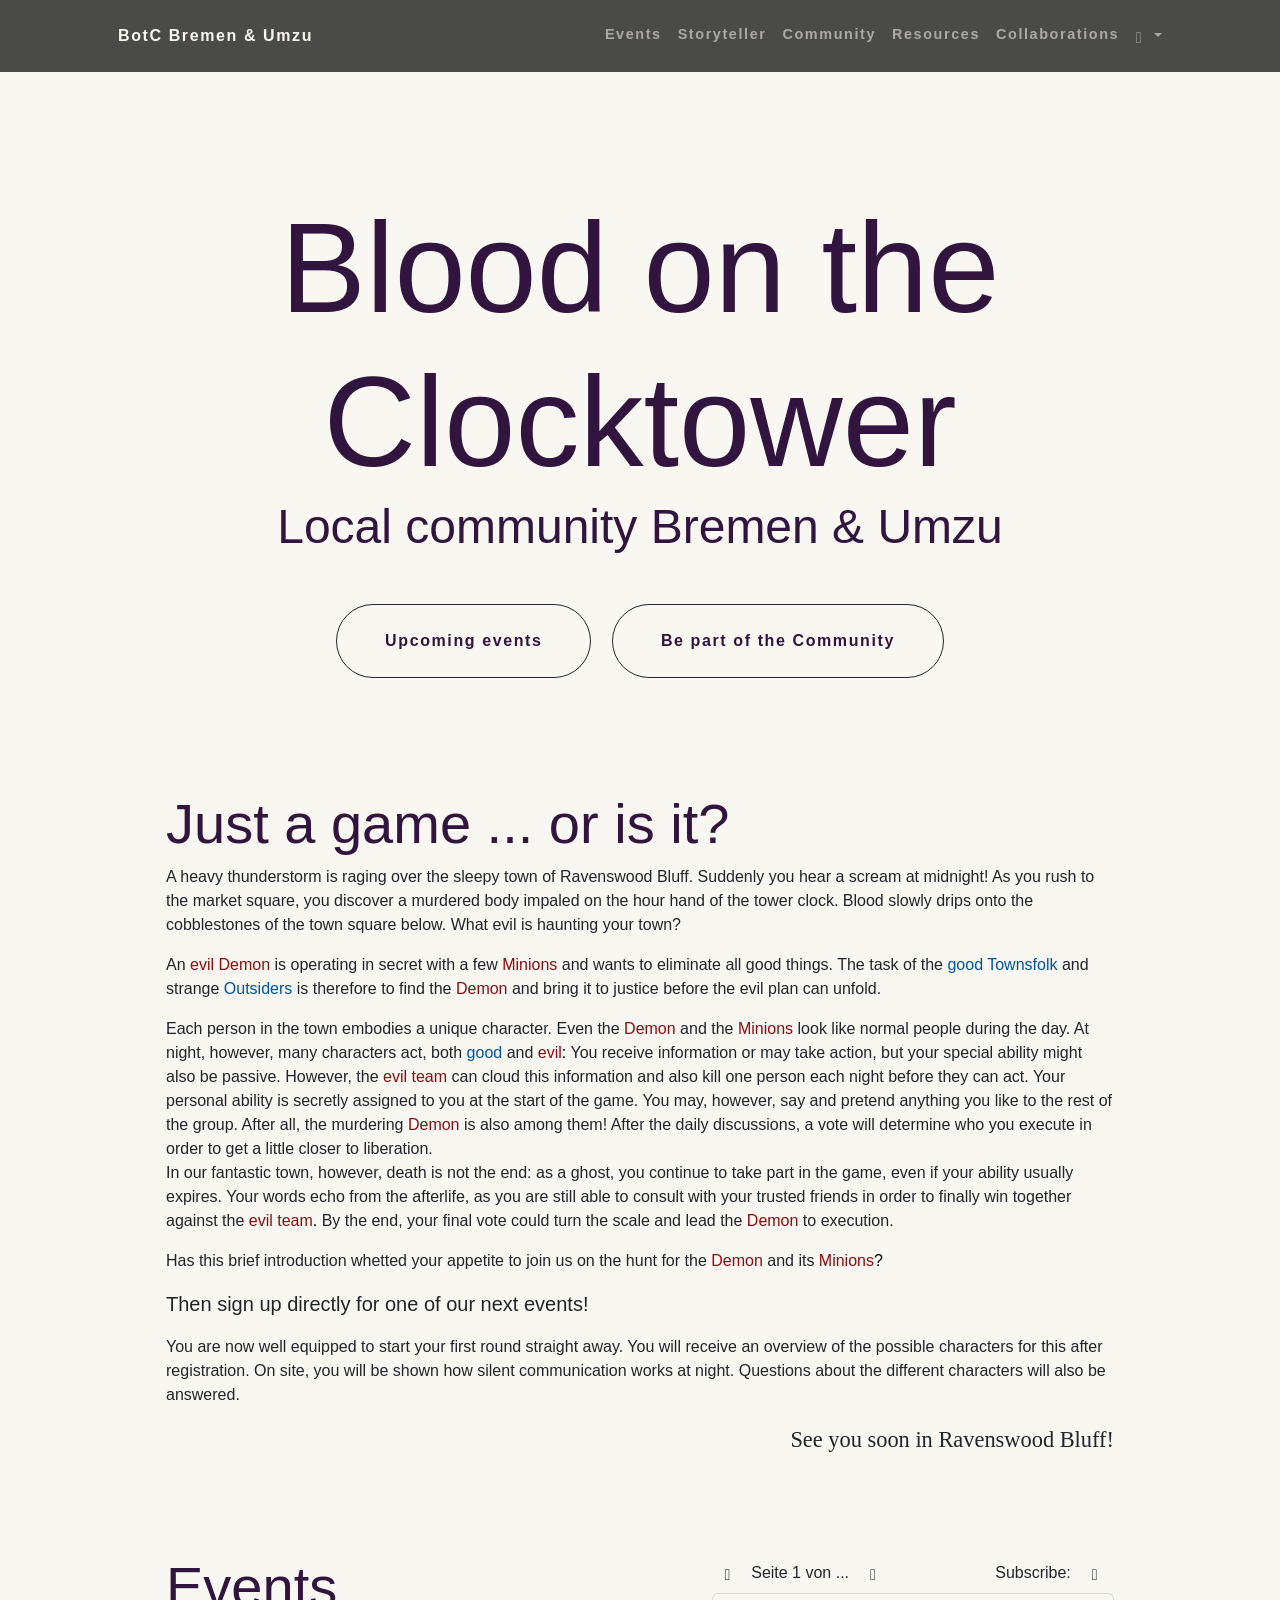
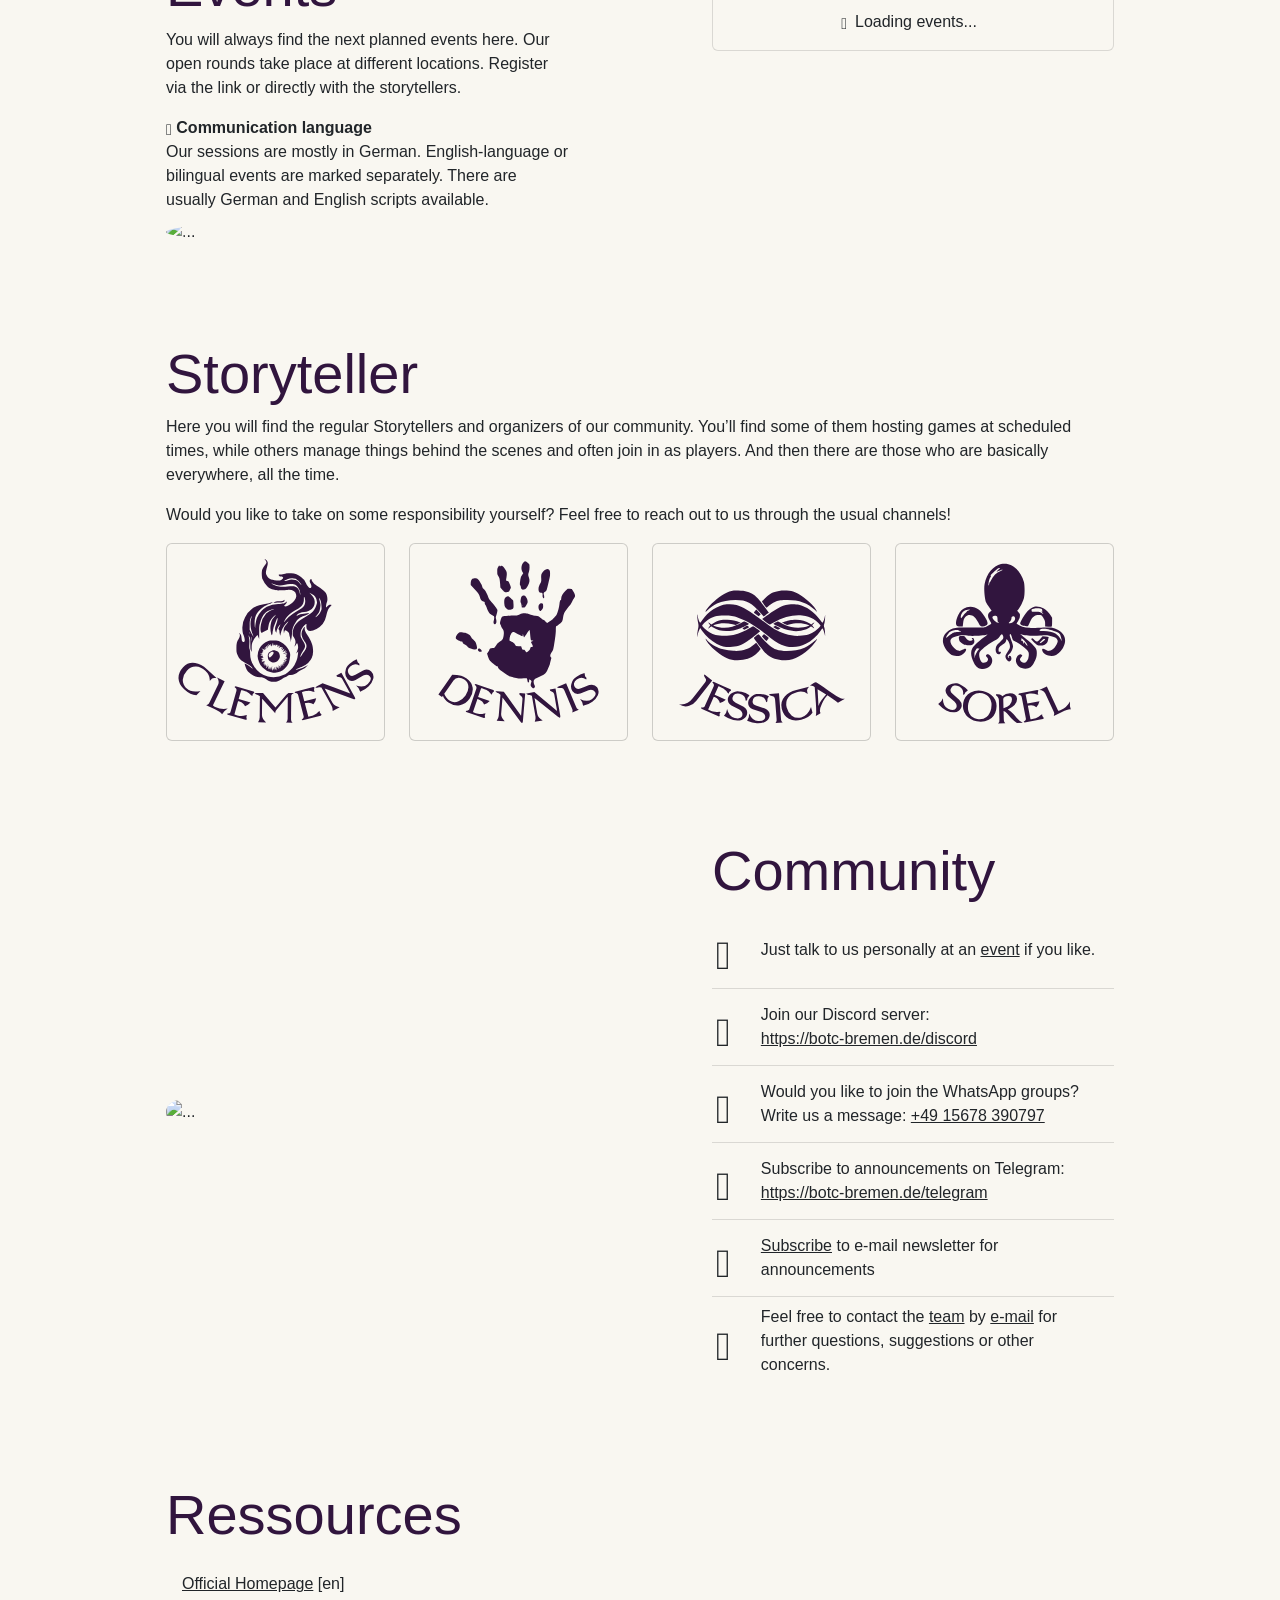
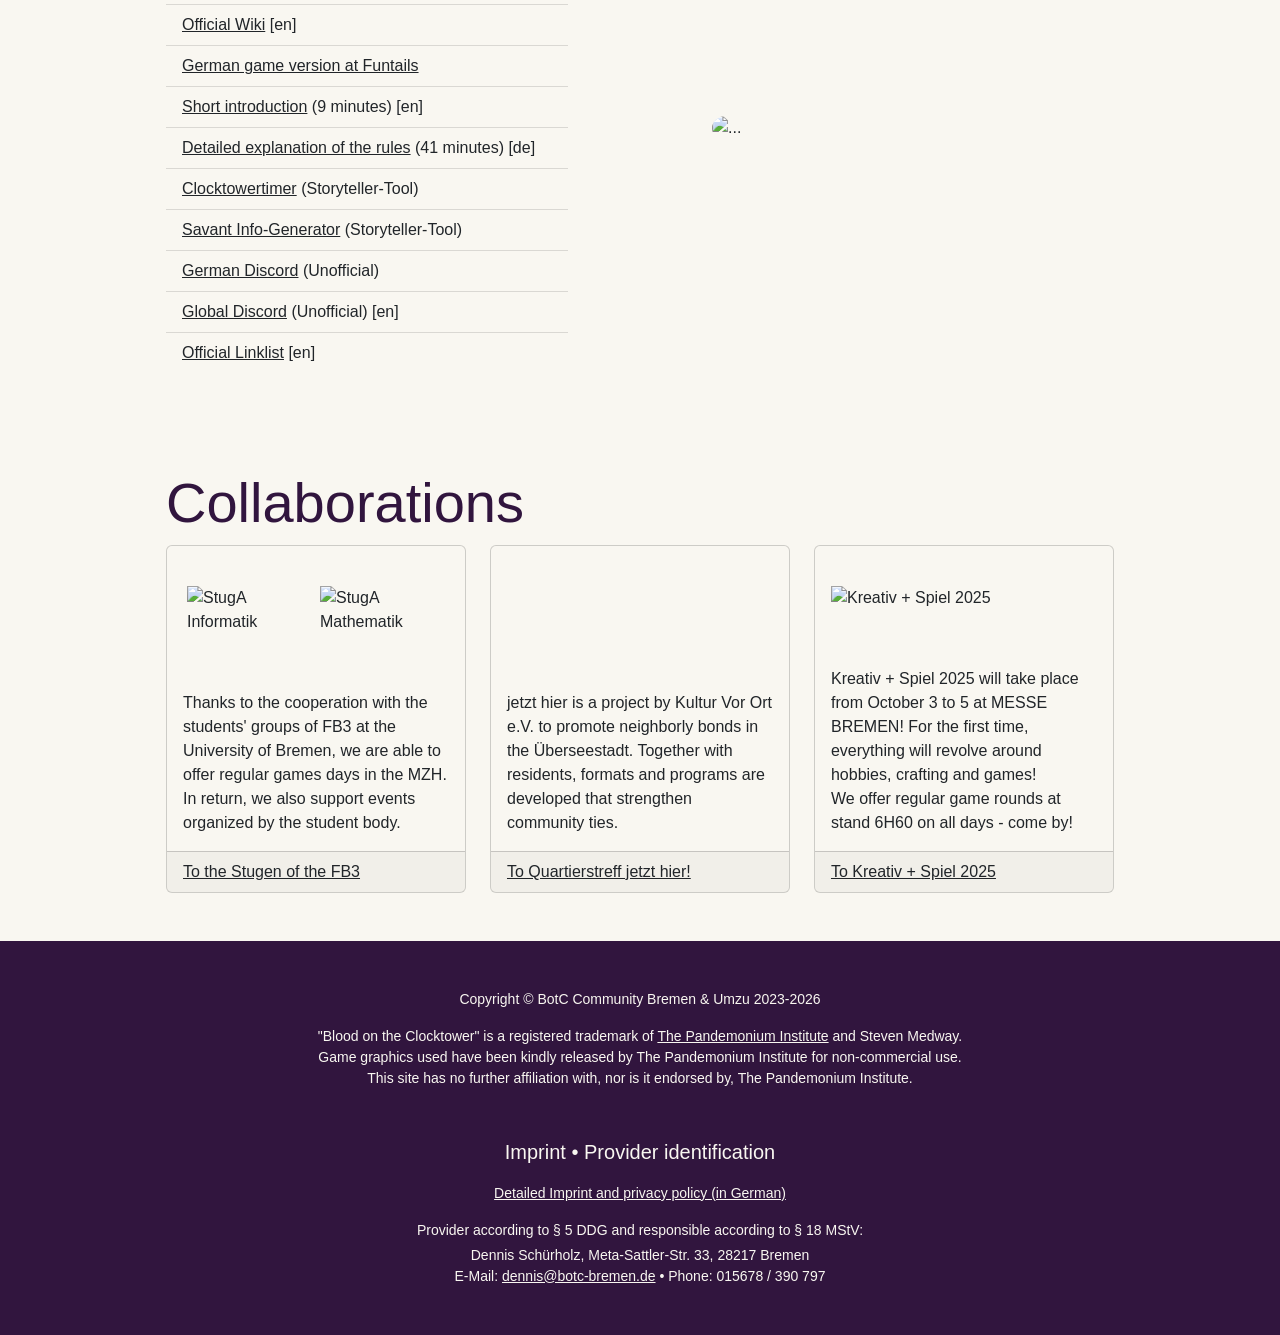
==== commit a74e475f: "Deploying to gh-pages from @ dennisschuerholz/botc-bremen@31ae99e0d0aaa6388e6936d3442e4c5c76eae347 🚀" ====
--- a/en/index.html
+++ b/en/index.html
@@ -22,7 +22,7 @@
                 <div class="collapse navbar-collapse" id="navbarResponsive">
                     <ul class="navbar-nav ms-auto">
                         <li class="nav-item"><a class="nav-link" href="#events">Events</a></li>
-                        <li class="nav-item"><a class="nav-link" href="#team">Team</a></li>
+                        <li class="nav-item"><a class="nav-link" href="#team">Storyteller</a></li>
                         <li class="nav-item"><a class="nav-link" href="#community">Community</a></li>
                         <li class="nav-item"><a class="nav-link" href="#links">Resources</a></li>
                         <li class="nav-item"><a class="nav-link" href="#koop">Collaborations</a></li>
@@ -151,8 +151,37 @@
                 <div class="row gx-5 align-items-center">
                     <div class="col">
                         <div class="p-xl-5 p-2">
-                            <h2 class="display-4">Team</h2>
-                            <div class="row g-4 row-cols-2 row-cols-lg-3">
+                            <h2 class="display-4">Storyteller</h2>
+                            <p>Here you will find the regular Storytellers and organizers of our community. You’ll find some of them hosting games at scheduled times, while others manage things behind the scenes and often join in as players. And then there are those who are basically everywhere, all the time.</p>
+                            <p>Would you like to take on some responsibility yourself? Feel free to reach out to us through the usual channels!</p>
+                            <div class="row g-4 row-cols-2 row-cols-lg-4">
+                                <div class="col">
+                                    <div class="card p-2 h-100 front">
+                                        <div class="card-img-top card-title">
+                                            <svg xmlns="http://www.w3.org/2000/svg" version="1.0" width="591pt" height="506pt" viewBox="0 85 591 506" preserveAspectRatio="xMidYMid">
+                                                <g style="fill-opacity: 1; stroke: none" fill="currentColor">
+                                                    <path
+                                                        d="M265.2 108.5a13 13 0 0 1 3.3 5.5c.7 3.3.7 3.3-8 15.3a37.4 37.4 0 0 0-4.5 8.5 68.6 68.6 0 0 0 .4 24.8 76 76 0 0 0 15.4 23.5c6 5.2 10.1 7.3 19.9 10 6.8 1.9 9.3 2.1 20.3 1.5 6.9-.3 15.2-.9 18.6-1.2 13.8-1.4 23.3 3.4 25.3 12.7 1.2 5.7.8 8.4-2.5 15-5.1 10.2-25.2 23.8-30.7 20.7-2.3-1.3-2.1-3.5.4-4.3 2.4-.8 5.9-6.1 5.9-8.9 0-1.9-.1-1.9-2.3.2-4 3.8-9.1 5.1-23.4 6.1a77.4 77.4 0 0 0-33.4 8.2 71 71 0 0 0-28.4 31.2c-2.3 5-5.3 20-5.6 28.1l-.1 3.1-.8-3c-.4-1.7-.8-7.4-.9-12.7-.2-19.7 8.2-34 27.7-47.2 2.7-1.8 8.7-4.7 13.3-6.6 8.1-3.2 11.9-5.5 11.9-7.1 0-.4-1.9.3-4.2 1.6-2.6 1.4-8.4 3-14.3 4-19.5 3.3-35.1 8.6-41.9 14.1a67.5 67.5 0 0 0-20.5 25 61.2 61.2 0 0 0-7.9 34.9c.4 8.6 1 12.1 2.7 16 3.3 7.4 5.1 16.9 3.7 19.7-1.6 3.2-5.1 3.5-6.9.6-.8-1.3-1.7-5.6-2-9.5-.3-5.7-1-8.2-3.1-11.3-1.4-2.2-3.1-4-3.6-4-.6 0-.3 1.1.6 2.5 2.3 3.5 1.3 9.4-2.5 15.1-5.3 8-6.6 13.5-6.5 26.9 0 11.2.2 12.6 3.3 20.5 4.5 11.4 9.8 16.6 24.6 24 7.5 3.7 12.6 7 15.9 10.3 2.6 2.6 4.6 5.1 4.3 5.3-.3.3-3.1-1.5-6.2-4a76 76 0 0 0-11.7-7.7l-6.1-3.1.6 2.9c1 5.1 4.7 14 7.6 18.3 3.4 5 16.1 14.1 23.8 17 3.6 1.3 7.8 2 12.8 2 8.9 0 11.1.8 18.6 6.5 8.1 6 14.1 7.8 24.3 7.3 6.6-.4 9.3-1.1 14.6-3.7 3.6-1.8 7.9-4.6 9.5-6.1 1.7-1.6 4.9-3.3 7.2-3.9a23 23 0 0 0 7-3.5c2.2-1.8 4.4-2.4 9.8-2.8 8.4-.6 15-3.3 21.1-8.7 2.5-2.2 6.2-4.5 8.2-5.2a39.5 39.5 0 0 0 21.2-15.3c0-.3-1.7.6-3.7 2a79.8 79.8 0 0 1-30 11.7c-7 1.6 5.2-5.2 14.8-8.2a65.6 65.6 0 0 0 19.2-11.9 48.5 48.5 0 0 0 14.8-34.5c0-16-4.4-28.5-16.9-47.5-6.7-10.3-8.7-15.6-7.7-21 .6-3.1.5-3.4-.9-2.3a47 47 0 0 0-4.7 6.2c-4.3 6.7-5 15.1-2 22.6 2 5.1 3.1 7 9.4 16.1 5.5 7.8 4.3 17.1-3.3 26.7-2.1 2.7-5.8 7.9-8 11.5-3.7 5.9-4.1 6.2-3.4 3 .8-4.1 3.5-9.8 7.6-15.8 1.6-2.3 3.8-6.2 4.9-8.6 2.7-6.1 1.2-12.4-4.7-21.1a58.5 58.5 0 0 1-6-10.7c-2-5.8-1.8-14.7.7-21.3 2-5.3 10-15.4 14-17.6 1.8-.9 1.8-.6 1.3 4.9-1.7 15.9 10.1 19.7 29.8 9.5a54.7 54.7 0 0 0 28.4-37.8c3.7-16 6.4-22.6 11.4-27.6 2.7-2.6 4.5-5 4.2-5.3-.3-.3-2.1-.6-4-.6-2.8 0-4.3.8-7.3 4-2.1 2.2-4.1 4-4.5 4-1.3 0 .4-11.6 2.1-15 2.4-4.7 2.2-15-.5-22.2-1.6-4.2-3.5-7-7.7-10.8a117.7 117.7 0 0 0-22.2-16.5c-6.8-3.7-14.4-12.5-14.4-16.6 0-3.5-1.9-3.8-4.1-.7-2.3 3.2-2 7 .9 11.2 3.8 5.6 3.3 13.6-.8 13.6-3.1 0-10.2-8.1-12.1-13.6a42 42 0 0 0-15.1-18.7 47.2 47.2 0 0 0-28.6-10.9c-10.2-.9-11.5-.8-18.2 1.3-4 1.3-9.9 2.3-13.4 2.3-3.7.1-5.9.5-5.6 1.1 1.7 3 3.9 4.5 6.8 4.5 8.2 0 8.7 6.7.8 10.2-4 1.8-6 2-13.7 1.5-17.2-1.1-25.9-6.1-30.2-17.4-1.9-5-1.6-7.9 3.2-26 1.1-3.9 1.4-7.5.9-9.9-.7-4.1-5.3-9.4-8.2-9.4-1.5 0-1.4.4.9 2.5zm89.6 55.4a51.8 51.8 0 0 1 15.6 14.9c2.4 4.6.5 3.9-3.2-1.1a24.4 24.4 0 0 0-18.6-11 29 29 0 0 0-15.8 1.2c-13.3 3.8-15.2 3.6-6.8-.4 4.1-2 9.1-4 11-4.5a29.7 29.7 0 0 1 17.8.9zM294 180.6c10.9 3.8 17.1 4 29.6.9a49 49 0 0 1 18.6-2.2c10.8.9 13.9 2.4 19.2 9.7a31.2 31.2 0 0 1 7.1 18.6c.5 4.7.4 4.8-.6 1.4-.6-1.9-1.8-5.9-2.5-8.8a20 20 0 0 0-5.3-9.1c-5.6-5.6-10-6.3-29.2-4.8-8.5.6-17.6 1.1-20.4 1.1a54.7 54.7 0 0 1-22.7-7c-3.9-2.5-5.1-4.2-2-2.8.9.4 4.6 1.8 8.2 3zm118.2 35.8a28.6 28.6 0 0 1 5.3 18.9 73 73 0 0 1-3.8 11.7c-5.2 12.8-14.9 21.4-36.7 32.5-19.9 10.2-31 26.3-31 45.1 0 4.9.5 6.9 2.5 9.8 6.2 9.1 7.3 15.7 4.1 24.3-2.1 5.8-.5 5.4 2.8-.7 1.5-2.8 3.1-4.8 3.6-4.5 1.4.8 3 7.5 3 12-.1 2.2-1.4 7.3-3 11.4-1.6 4.1-2.6 7-2.1 6.5l3.1-3.9 2.3-3-.6 7.5a80.6 80.6 0 0 1-16.3 42.1c-5.4 6.2-18 16.6-23.3 19.4a74.4 74.4 0 0 1-49.1 5.6 70 70 0 0 1-40.7-30.3A60.1 60.1 0 0 1 221 383c0-5.5-.6-10.1-1.5-12.3-1.2-2.8-1.4-6.1-.9-15.4.5-9.3.3-13.1-1-18.2-1-3.5-1.5-6.6-1.2-6.9.3-.2 1.6 1.7 2.8 4.4 2 4.4 2.2 6.5 2.3 20.4 0 13.3.3 16.1 2 19.9l2 4.3v-11.3c0-9.3.4-12.6 2.3-17.8a55.2 55.2 0 0 1 12.5-18.9l2.5-2.4 2.2 6.1 2.5 6.1.1-19.3c-.1-18.2.1-19.7 2.8-29.2 5.5-19.2 12.8-29.2 26-35.4 7.3-3.5 13.6-5.3 13.6-4 0 .5-.7.9-1.6.9-3.3 0-16.1 7.6-20.9 12.6a61.4 61.4 0 0 0-14.7 30.6c-2.1 10.5-1.9 20.9.6 24.3 1.1 1.6 1.5 1.5 4.7-.7a98 98 0 0 1 14.8-7.5c.2-.1.9-4 1.6-8.6 1.8-12 6.1-20.5 14.7-29 8.1-8 10.5-8.3 3.1-.4-6.7 7-8.9 11.7-10.8 22.2a62.8 62.8 0 0 0 1.2 27.9c1.4 4.5 1.7 4.8 2.9 3.1.8-1.1 1.4-4.4 1.4-8a77 77 0 0 1 7.7-27 75 75 0 0 0 3.7-9.3c1-2.8 2.2-5.2 2.8-5.2 1.7 0-.2 10-3.8 19.4a43.5 43.5 0 0 0-3.3 12.5c0 4.7 2 10.3 3.8 10.9.8.3 1.1 0 .7-.6-1.2-2 2.4-12 6.7-18.4 4.9-7.4 6-6.2 1.8 1.9-3.5 6.6-3.7 7.8-1.6 8.7 1 .4 1.5 2 1.6 5.3 0 2.6.6 6.6 1.3 8.8l1.2 4 1.3-6.5a66.4 66.4 0 0 1 18.5-32.9c5.8-5.6 5.2-2.8-.9 4.5-8 9.4-9.9 13.9-8.9 21.7l.7 6.2 1.1-4.4c.7-2.5 1.7-4.6 2.4-4.9 1.6-.5 7.7 3.3 10.2 6.5 1.1 1.4 2 3.9 2 5.5 0 1.5.9 5.4 2 8.5a46 46 0 0 1 2.2 11.3c.1 4.5.2 4.8.5 1.5.2-2.2 1-7 1.8-10.7.8-3.7 1.5-10 1.5-14.1 0-11.4 3.8-22.4 11.5-33.2 6.5-9.1 11.9-13 24.7-17.9 3.5-1.3 8.7-3.8 11.4-5.6 4.2-2.7 4.5-3.1 1.9-2.5a101 101 0 0 1-19.4 2.5 19 19 0 0 0-10.9 3.1c-3 1.7-5.6 2.8-5.8 2.6-.2-.2.5-1.6 1.6-3 3.4-4.3 11.4-7.4 20.9-8.1 19.6-1.5 32.4-14.6 30.8-31.6-.7-7.8-3.1-12.4-9.9-19.3l-5.7-5.8 7.1 3.8c4.7 2.4 8.1 5 10 7.7zm-29.4 11.2a28 28 0 0 1-1.3 11.3c-2.6 8.1-9.5 13.5-35.7 28.1a71.7 71.7 0 0 0-21.6 20.5c-4.1 6.5-4.3 3-.3-4 6-10.4 15.4-18.6 33.8-29.4 16-9.5 21.3-17 21.3-30.5.1-8 .1-8.1 1.7-5.2a34 34 0 0 1 2.1 9.2zm45.8 1.7c.9 2.9 1.8 9.6 2.1 15 .6 9.7.6 9.8-3.1 17.2a27 27 0 0 1-9 11.5 41 41 0 0 1-5.9 4c-.4 0 1.9-3.1 5.1-6.9 6.4-7.6 7.6-10.6 9.3-22.6 1.2-8.4 1.4-7.5-3.6-25.5l-.7-2.5 2.1 2.3c1.2 1.3 2.8 4.7 3.7 7.5zm-204.8 52.2a55.7 55.7 0 0 0-1.6 18.5c.5 10.1 1.9 15.9 8.2 32.5l.8 2-1.7-2c-1-1.1-3.6-5.8-5.9-10.5l-4.1-8.5.1-13c0-12.6.6-15.8 4.1-24.4 2.3-5.4 2.4-3.1.1 5.4zm-2.9 43.5c0 1-.3.8-.9-.5-1.2-2.7-1.2-4.3 0-2.5.5.8.9 2.2.9 3zm4 17.4c.1 8-.5 6.8-1.2-2.4-.3-4.4-.2-6.7.3-5.5.5 1.1.9 4.7.9 7.9z"
+                                                    />
+                                                    <path
+                                                        d="M274.2 346.8a50.3 50.3 0 0 0-26 21.9 48 48 0 0 0-.5 41.5c2.3 5.9 4.1 8.5 9.8 14.2a51.3 51.3 0 0 0 25 14.1 43 43 0 0 0 41-11.4c9.7-10 12.3-15.6 14.5-31.7 1.2-7.9 1.1-9.6-.4-14.9a57.4 57.4 0 0 0-29.3-32.2c-5.1-2.4-7.3-2.8-17.3-3-9.2-.3-12.5 0-16.8 1.5zm15.9 13.2c.5 0 1-1 1-2.3.2-2.2.2-2.2.6.1.4 2.2.5 2.3 1.8.5 1.3-1.7 1.4-1.6 1.5 1.2l.2 3 1-2.7c.8-2.4 1.3-2.6 2.9-1.8 1.4.8 1.9.7 2-.2 0-.9.2-.9.5-.1.3.6-.2 2.8-1 5-1.7 4.1-1.8 4.1 3-2.2l1.5-2-.6 2-1.2 3.5c-.3.8.5 0 1.8-1.9 3.1-4.6 3.8-2.1.9 3.3-1.8 3.4-1.9 3.7-.2 1.7a8 8 0 0 1 5.7-2.7c3.5-.3 3.6-.2 2.3 1.4-2.7 3.1-3.1 4.7-.7 2.6 3.8-3.4 5.5-1.9 2.4 2.2-2.9 3.8-2.5 4.3 1.3 1.6 4.8-3.3 5.8-3.7 3.8-1.3-2 2.2-2 2.2 0 1.6 1.2-.4.6.5-1.6 2.4-3.6 3.1-2.4 4.4 1.5 1.7 1.1-.7 3.1-1.7 4.5-2 2.4-.7 2.4-.7-.5 1.8-2.9 2.6-2.9 2.6-.4 1.7 1.4-.5 3.2-.5 3.9-.1 1 .6-.4 1.7-4.8 3.6a25.3 25.3 0 0 0-5.9 3c.2.2 2.7-.3 5.6-1.2 6.9-2 10-1.3 4.1.9l-4.5 1.7 4.5-.5c4.1-.4 4.3-.3 1.8.7-3.4 1.4-3.5 2.2-.5 3.6l2.2 1.1-2.5.1c-2.3.1-2.3.2-.5 1 1.7.7 1.4.9-1.5 1l-3.5.2 3.3.8c4.4 1 5 1.8 2.1 2.9-2.3.9-2.3 1-.2 1 1.2.1 2.5.6 2.8 1.1.5.7-1.1.9-4.7.6l-5.3-.6 4.5 1.4c4.1 1.3 4.2 1.4 1.5 1.5l-3 .2 3.5 1.9c4.2 2.3 3.2 2.5-3.5.5-4.5-1.3-4.8-1.3-3 .1 1.1.8 3 1.7 4.3 2.1 1.2.3 2.2.9 2.2 1.4 0 1.1-.2 1.1-3.7-.1l-2.8-1 2.5 2.1c1.4 1.1 1.8 1.9 1 1.6-6.7-2-6.7-2-3.5.9 3 2.6 2.8 2.6-2.5.7-1.2-.5-1.3-.3-.2.8 1.6 1.7 1.6 3.7 0 2.1-2.7-2.7-3-1-.3 1.8 3.3 3.4 2.6 4-1.2 1-1.4-1.1-3-2-3.6-2-.6 0-.2.9.8 2 2.5 2.7.7 2.5-2.3-.3-2.6-2.2-2.1-.7.6 2.5 1.7 2 .3 2.5-1.7.5-.9-.8-.7.1.3 2.3l1.7 3.5-4.1-4.5-4.2-4.5 2.5 4.7c1.4 2.7 2.1 4.8 1.6 4.8s-.9-.3-.9-.8c0-.4-1.2-2.1-2.6-3.7l-2.5-3 2.2 4.2c1.2 2.4 2 4.6 1.6 5-.4.3-.7.1-.7-.5 0-.7-.6-1.2-1.2-1.2-.7 0-2.2-1.3-3.3-2.9-1.1-1.7-2.1-2.9-2.2-2.7-.1.1.4 2.5 1.1 5.4.8 2.9 1 5.2.5 5.2s-.9-1-.9-2.3c-.1-1.2-.7-3.6-1.5-5.2l-1.5-3 .5 3.2 1 6.5c.5 3.3.5 3.3-1.5-.7l-1.9-4-.2 4c-.1 3.8-.2 3.7-.9-1.3-1.1-7.2-2-7.7-2.1-1.1-.2 5.3-.2 5.3-.9 1.4-.6-3.6-.7-3.7-1.3-1.5l-1 5c-.3 2.1-.5 1.8-1.6-1.9-.7-2.4-1-6-.7-8l.5-3.6-1.4 4c-.7 2.2-1.4 4.8-1.4 5.7-.2 3.5-2.1 1.7-2.2-2l-.1-3.7-1.4 3.2c-.8 1.8-1.7 3.3-2 3.3-.3 0-.3-1.5.1-3.3l.6-3.2-2 3.5-2 3.5.3-5.9.4-5.8-3.3 3.6c-1.7 2-3.5 3.6-3.9 3.6-.9 0 3.1-7.7 4.4-8.5.5-.3 1-1.2 1-1.8 0-.7-1.2.3-2.7 2.2-2.3 2.9-2.7 3.1-3.5 1.6-.7-1.2-.5-2.3.9-3.8 1.2-1.4.7-1.2-1.6.6-1.8 1.5-3.6 2.5-3.9 2.3-.3-.3.6-1.4 1.9-2.5 1.3-1.1 1.9-2 1.2-2.1-.6 0-1.5.4-1.8 1-.3.5-1.4 1-2.3 1-1.3-.1-1-.6 1.1-2.5 1.5-1.4 2.4-2.5 1.8-2.5a2 2 0 0 0-1.6 1c-.3.5-1.4 1-2.3 1-1.1 0-.6-.8 1.6-2.1 3.5-2.3 4.4-3.6 1.2-1.9-1.4.8-2 .8-2 0 0-.6.7-1.3 1.5-1.6.8-.4 1.5-1 1.5-1.5s-1.2-.3-2.7.4c-1.6.8-3.9 1.8-5.3 2.1l-2.5.7 2.4-2c2.4-2.1 2.2-2.4-1.4-2.2-1.3 0-.6-.6 1.7-1.8 4.9-2.3 5.5-3 2.3-2.3-2 .3-2.4.1-1.9-1.2.5-1.2 0-1.6-2.2-1.7-2.5 0-2.6-.1-.9-.9 1.1-.5 3.4-.9 5-1 2.6 0 2.7-.2 1.2-1.1-.9-.6-1.5-1.4-1.2-2 .4-.5-.4-1-1.7-1-1.9-.1-1.8-.3.7-.9 2.7-.7 2.5-.8-1.8-.9-5.3-.1-5.7-2-.4-2.2l3.2-.1-3.5-1.2c-3.4-1.3-3.4-1.4-1-1.8 2.5-.5 2.5-.5-.2-.7-1.6 0-2.8-.5-2.8-.9s1.7-.7 3.8-.5c2 .2 3.1 0 2.5-.3-2.2-1-1.4-2.2 1-1.7 2.1.4 2.1.3-.3-1.1l-2.5-1.5 2.5-.1c1.4-.1 1.9-.4 1.3-.7-.7-.2-1.3-.9-1.3-1.4 0-.6.4-.8.9-.5 2.1 1.3.3-2.8-2-4.4-4.1-3.1-1.6-3.1 3.1 0 4.8 3.2 6.4 3.2 3.5 0-2.6-2.9-1.3-3.4 2.1-.8l2.9 2.3-2.4-4-2.4-4 2.9 2.5c2.5 2.2 2.6 2.2 1 .2-2.2-2.5-1.5-4.2 1-2.1 2.3 1.9 4.4 2 3.7.1-.4-1-.2-1.3.6-.8s.7-.5-.4-3l-1.6-3.9 3.2 3 3.1 3-1.6-3.9c-1.9-4.7-1.4-6 .8-1.9 1.3 2.3 1.5 2.5 1.6.8.1-1.8.2-1.7 1.5.5 1.4 2.5 1.4 2.5.8-.9-.4-2.4-.3-3.2.5-2.7.6.4 1.4 2.3 1.8 4.2.8 4.1 2.3 2.8 2.5-2.1.2-3 .2-3 .9.5l.7 3.5.2-4.1c.1-5.5 1.5-6.6 1.9-1.5.2 2.3.7 4.1 1.3 4.1zm-18.1 2.9c0 .3-.4 1.2-.8 1.9-.7 1-1.2.8-2.5-.5-1.4-1.7-1.4-1.8.9-1.9 1.3-.1 2.4.1 2.4.5zm46 1.5c0 .3-.4.8-1 1.1-.5.3-1 .1-1-.4 0-.6.5-1.1 1-1.1.6 0 1 .2 1 .4z"
+                                                    />
+                                                    <path d="M284.9 375.4c-8.4 3-12.3 8-12.2 15.3.3 9.9 3.1 14.6 10.5 17.8 8.3 3.4 16.1 1 21.3-6.5 4.1-5.8 4.8-9.7 3-15.8-1.8-5.8-4.4-8.4-10.9-10.6-5.9-1.9-7-1.9-11.7-.2zm4.9 4.2c.2.1.1 1.7-.3 3.5-.7 3.1-8.8 11.8-11.1 11.9-1.7 0-3.4-4.7-2.8-7.9.7-3.3 4.8-7.7 7.9-8.4 1.8-.4 5.5.1 6.3.9z" />
+                                                    <path d="M319.7 226.9c-2.1 2.2-5.9 3.1-13.1 3.1-7.3.1-13.5 1.5-15.4 3.5-1.6 1.6-1.6 1.7.3 1.1 1.1-.3 7.3-.8 13.7-1 13-.5 16.8-1.9 16.8-6.2 0-2.8 0-2.8-2.3-.5z" />
+                                                </g>
+                                                <g aria-label="CLEMENS" fill="currentColor" style="display: inline; fill-opacity: 1; stroke: none">
+                                                    <path d="M577 436.3q9.3 9.1 5.7 22.5-3 11-13 21.1-9.7 9.8-25.2 16.4-3.6-9.2-4.2-10.2-1.2-2-7.7-8.5 22.4 7.5 34.3-4.5 14.4-14.4 5.7-23.1-7.3-7.3-19.1-1.8L531 461.5q-14.2 6.6-23.8-3-7.6-7.6-6.4-20.5.8-8.8 3.8-14 2-3.5 8.1-9.6 9-9 21.5-14l1.4 3.7q.5 2.5 1.7 5l1.2 1.2 2.7 2.5.8 1q.5 1 0 4.7-15-9-27.6 3.6-5.8 5.9-6.2 12-.5 6.6 5.3 12.4 6 6 17-.2l22.7-13q14.5-6.2 23.8 3" />
+                                                    <path d="M528.7 511.8q2.1 3.8.7 5.4l-1.3.4 1.2.1q-2.6.1-7.3-1.5l-82-29.7 23.1 42q3.1 5.6 9 8.8 4 2.1 12.2 4.2l-20.7 11.4q.3-9.2-2.9-14.9l-30.2-54.7-6.8-.3q-2.4.6-6 1.2-1 0-5.3-.9l4.9-3.5 16.6-9.2 81.3 30.4-23.1-41.8q-1.5-2.7-2.4-3.4-1.1-1-3.7-2.5l-9.6-1.5-2-3.6 14.8-8z" />
+                                                    <path d="M430.9 563.1q-.7 2.6-2.6 3.1l-53 13.8-3-1.8 4.8-4.6q1.3-2.3 1.5-3.6l-.5-2.8v-.2l-16-61.3q-.7-3-4-5l-6.5-1.6 1.9-3 53-13.8q1.8-.5 3.7 1.5-1.9 5.8-1.4 7.6l1.8 4.5-4.4-.2q-7.6-3.1-17.7-2.3l-3.4.6-3.5.7-5.7 1.6-2.6 1 6.9 26.5 34.9-9-2.8 9.7-5.2 8.4q-8.4-6.8-21.3-4l-1.5.3q-1.4.3-2 .7-.6.2-.4.6l10.2 38.7 2.7-.4 5.7-1.3 3.5-1 3.3-1.2q9.2-4.2 14.3-10.6l3.8-2.4.5 4.8q.5 1.8 5 6" />
+                                                    <path d="M349.8 499.6q-8 3.1-8 7.3v.9l-.6 67q0 2.5.2 3.8.3 2.3.7 3.2 1 3 4 5l-19.9-.2q4.3-3.1 4.7-9l.3-3 .4-57q0-4-.6-6.7l-31.2 36.5q-5.1 5.9-5.1 10.2v1.4l-38.5-42.7-.5 48q0 6.4 3.5 12 2.5 3.9 8.6 9.7l-23.7-.3q4.8-7.8 4.9-14.3l.6-62.5-5.8-3.6q-2.4-.7-5.7-2-1-.5-4.3-3.3l6-.7 19 .2 36.6 42.7 31.3-36.5 6.9-5.9z" />
+                                                    <path d="M211.2 577q-1.8 2-3.7 1.4l-52.7-14.7-1.9-3.1 6.5-1.6q2.4-1.3 3.2-2.4.2-.8 1-2.6v-.1l17.1-61.1q.8-3-1-6.3l-4.8-4.7 3.2-1.7 52.6 14.8q2 .5 2.5 3-4.5 4.2-5 6l-.7 4.8-3.7-2.4q-5-6.5-14.1-10.9l-3.3-1.2-3.4-1.1-5.7-1.4-2.8-.5-7.3 26.3 34.7 9.7-7.4 7-8.6 4.7q-3.9-10-16.4-14.2l-1.5-.5q-1.3-.4-2-.4t-.7.4l-10.7 38.6 2.6 1 5.6 1.7 3.5.8 3.5.7q10 1 17.7-2l4.4-.1-1.9 4.4q-.5 1.8 1.2 7.7" />
+                                                    <path d="M155 545.5q-12.5 8.2-16.7 16.7-4-6.9-22.3-15.3l-24.3-11.1q6-3 7.5-4.6l2.9-5 24.5-51q2-4 1.8-9-.3-6.8-4.8-12l22.3 10.6-34.3 71.2q.1.3 1.2 1.2 2 2 5.6 3.7 17.6 8.5 36.5 4.6" />
+                                                    <path d="m122 455.7-6.5-.4q-5.2.3-7.3 2.6l-2 2.1q-.7.4-4 4 1.2-16.3-13-29.5-13-12-27.3-12.6-15.3-.7-27 12Q24 445.7 23 459.6q-1.2 15.2 10.7 26.2 15 13.8 41.2 7.6l-12 12.9q-17.6-.6-35.1-16.8-16.1-14.9-17.4-32-1.4-17.7 13.4-33.6 14.5-15.7 35.4-12.4 18 2.9 34.6 18.2z" />
+                                                </g>
+                                            </svg>
+                                        </div>
+                                    </div>
+                                </div>
                                 <div class="col">
                                     <div class="card p-2 h-100 front">
                                         <div class="card-img-top card-title">
@@ -450,7 +479,7 @@
                                         <div class="card-img-container"><img src="/assets/img/Kreativ-Spiel-Onlinebanner-400x160px-250721.jpg" alt="Kreativ + Spiel 2025" /></div>
                                         <div class="card-body">
                                             <div class="card-text">
-                                                Kreativ + Spiel will take place from October 3 to 5 at MESSE BREMEN! For the first time, everything will revolve around hobbies, crafting and games!
+                                                Kreativ + Spiel 2025 will take place from October 3 to 5 at MESSE BREMEN! For the first time, everything will revolve around hobbies, crafting and games!
                                                 <br />
                                                 We offer regular game rounds at stand 6H60 on all days - come by!
                                             </div>
@@ -474,7 +503,7 @@
         <!-- Footer-->
         <footer class="py-5" id="contact">
             <div class="container px-xl-5 px-3">
-                <p class="m-0 text-center text-white small">Copyright &copy; BotC Community Bremen & Umzu 2023-2025</p>
+                <p class="m-0 text-center text-white small">Copyright &copy; BotC Community Bremen & Umzu 2023-2026</p>
                 <p class="m-0 mt-3 text-center text-white small">
                     "Blood on the Clocktower" is a registered trademark of
                     <a href="https://bloodontheclocktower.com/about-us" target="_blank">The Pandemonium Institute</a>
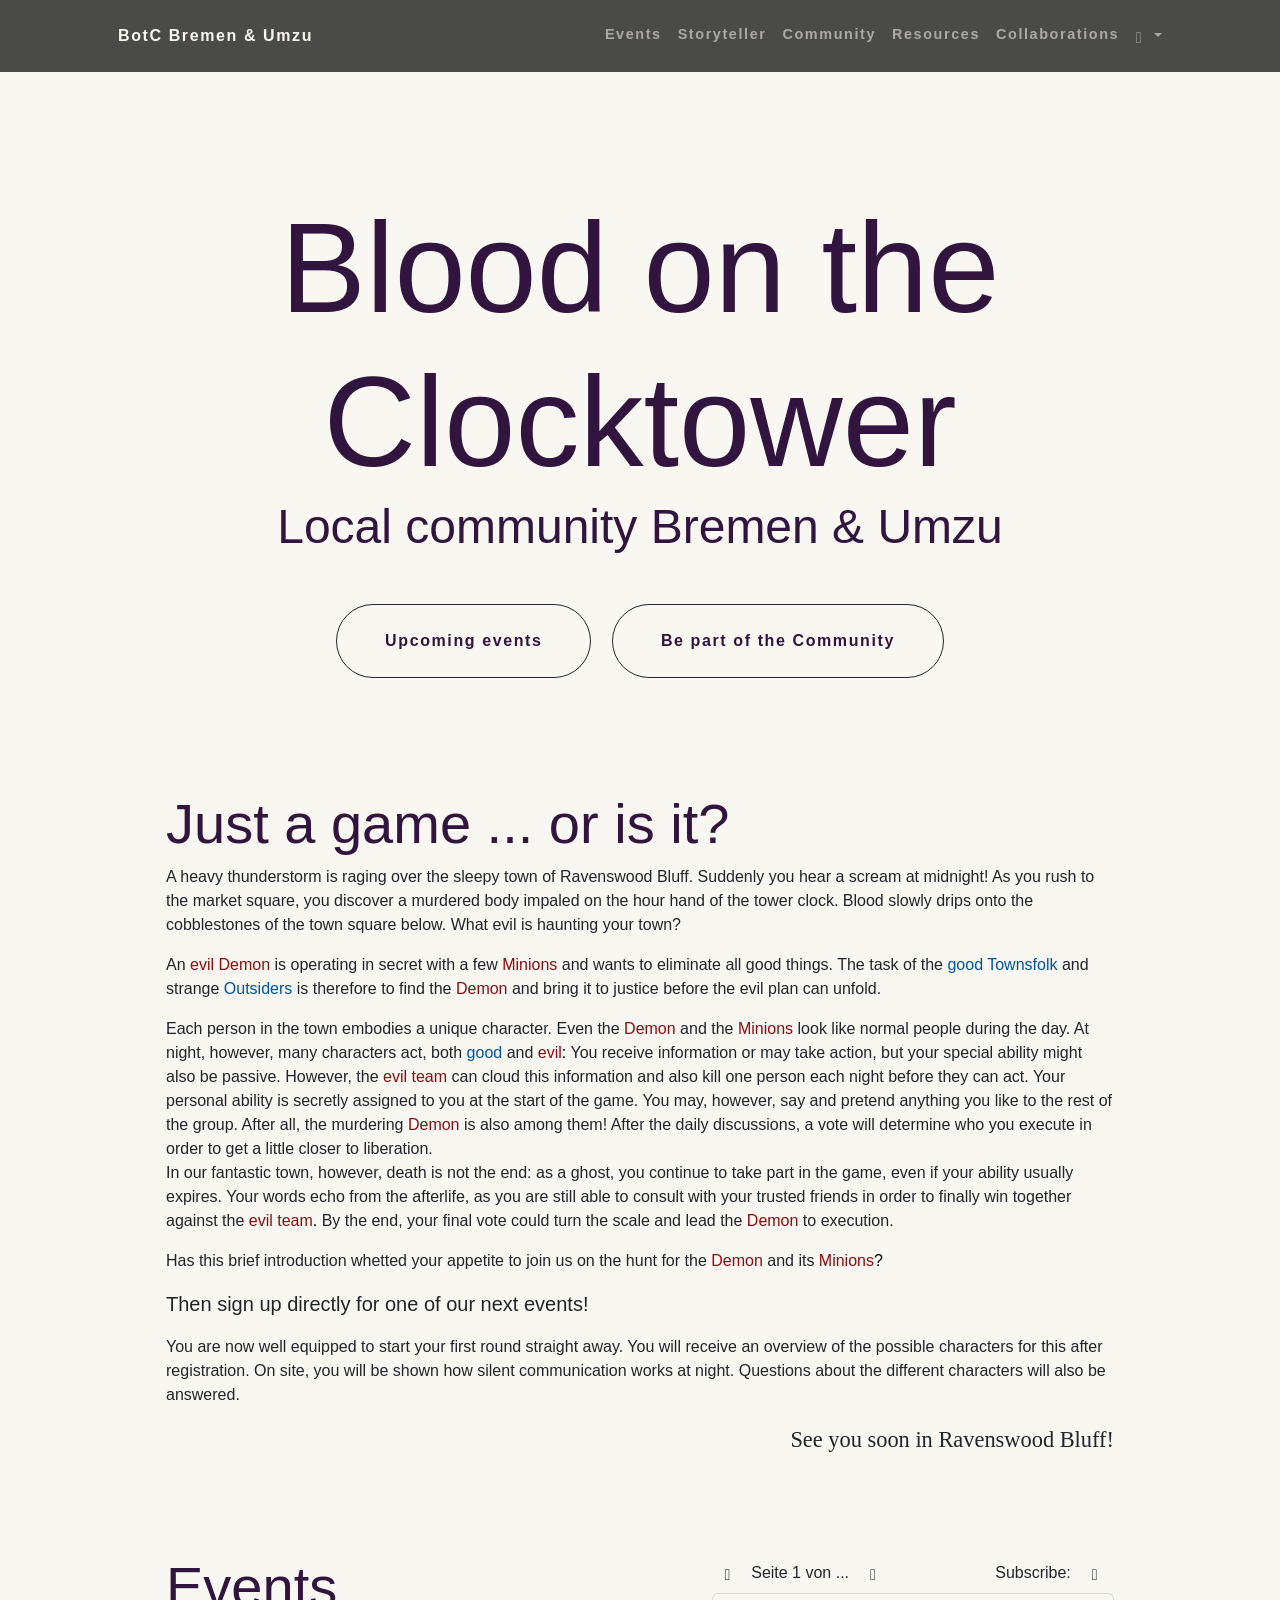
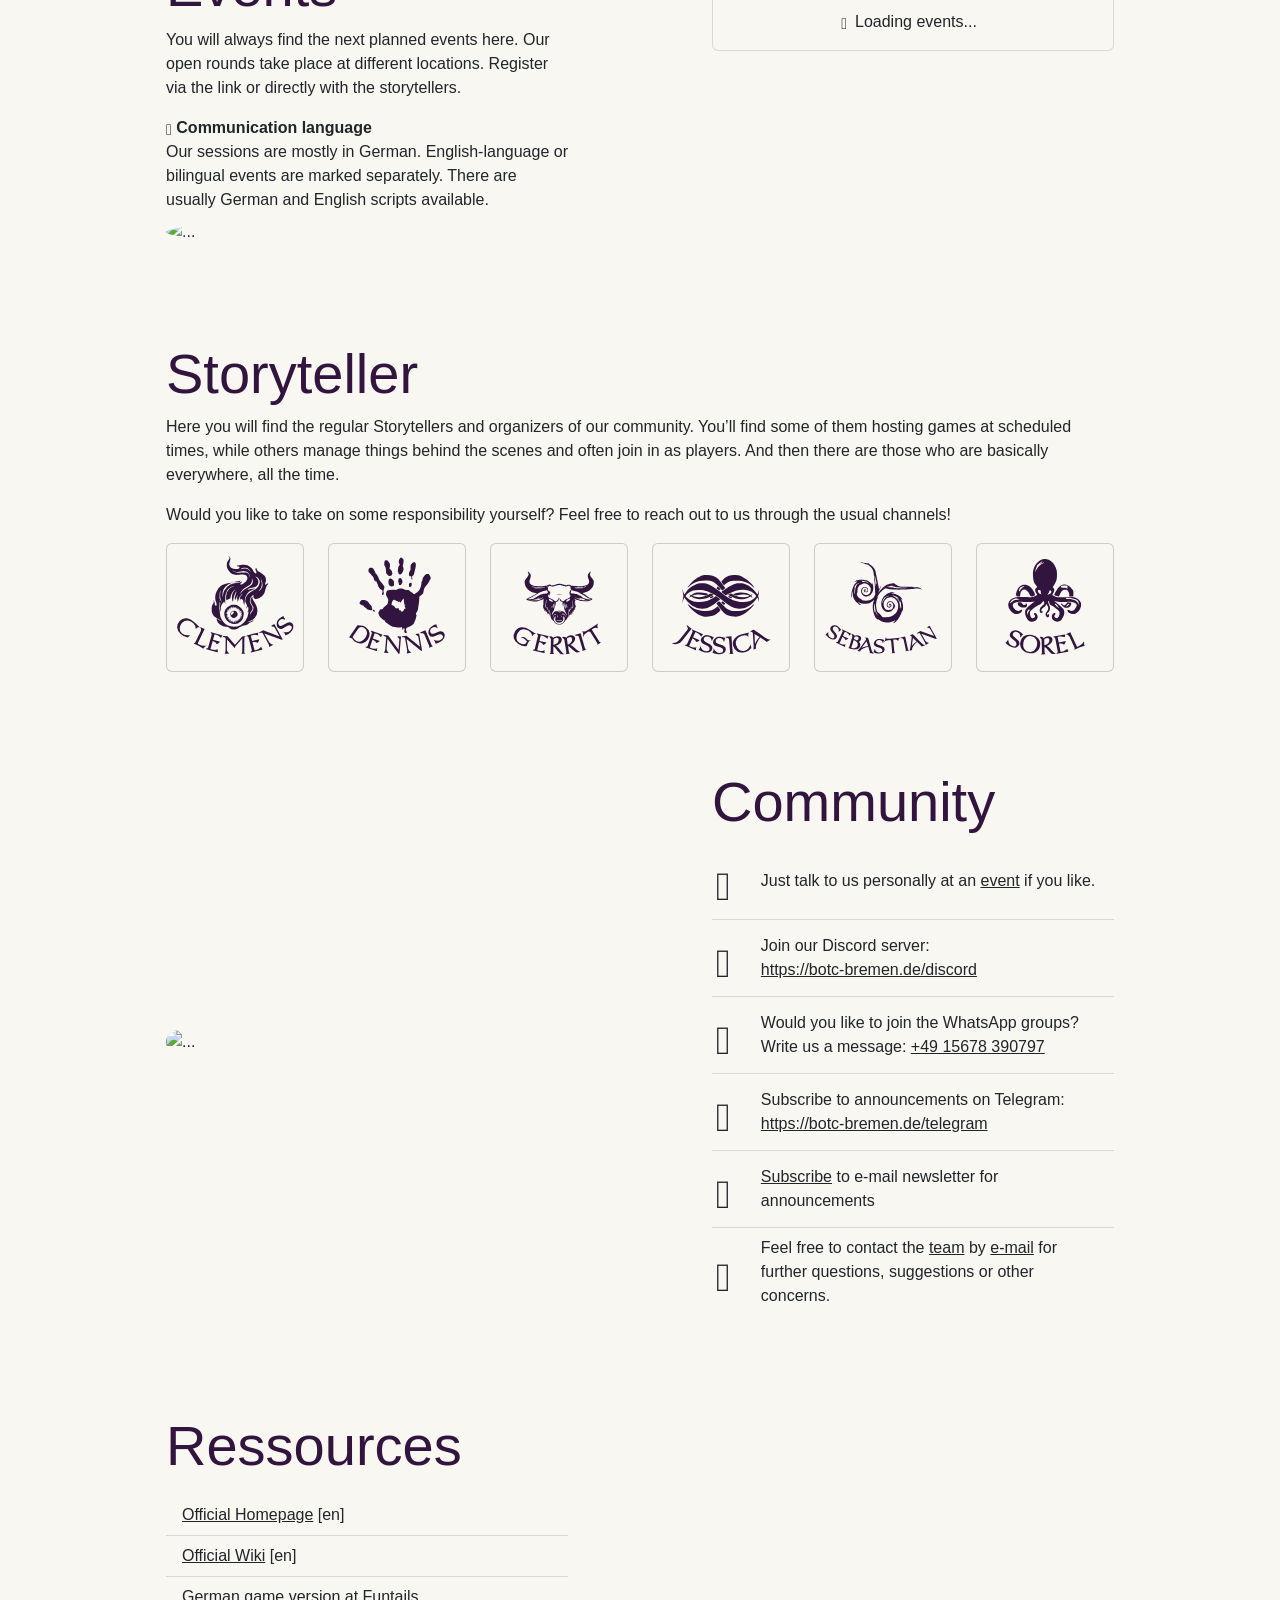
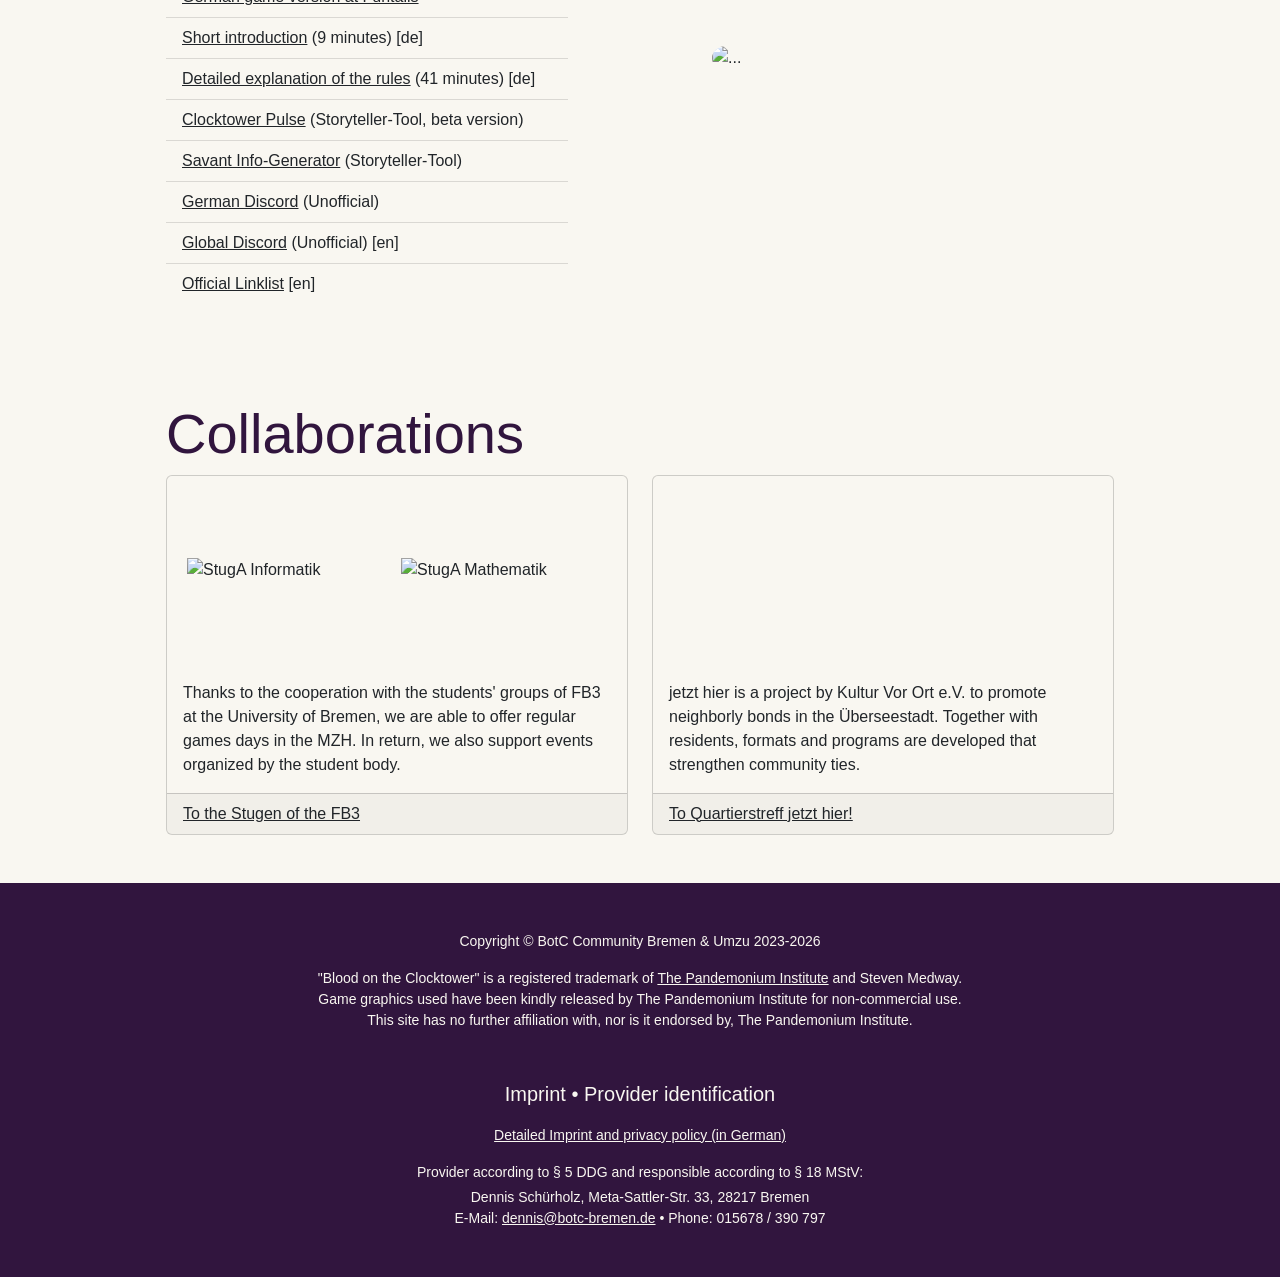
==== commit b0c51d0a: "Deploying to gh-pages from @ botc-bremen/botc-bremen.de@0e850f6da6910e6778c7791a14249972ede10b79 🚀" ====
--- a/en/index.html
+++ b/en/index.html
@@ -154,7 +154,7 @@
                             <h2 class="display-4">Storyteller</h2>
                             <p>Here you will find the regular Storytellers and organizers of our community. You’ll find some of them hosting games at scheduled times, while others manage things behind the scenes and often join in as players. And then there are those who are basically everywhere, all the time.</p>
                             <p>Would you like to take on some responsibility yourself? Feel free to reach out to us through the usual channels!</p>
-                            <div class="row g-4 row-cols-2 row-cols-lg-4">
+                            <div class="row g-4 row-cols-3 row-cols-lg-6">
                                 <div class="col">
                                     <div class="card p-2 h-100 front">
                                         <div class="card-img-top card-title">
@@ -224,6 +224,24 @@
                                 <div class="col">
                                     <div class="card p-2 h-100 front">
                                         <div class="card-img-top card-title">
+                                            <svg xmlns="http://www.w3.org/2000/svg" xml:space="preserve" width="591pt" height="506pt" viewBox="0 85 591 506" preserveAspectRatio="xMidYMid" version="1.0">
+                                                <path d="m182.53 488.57-6.5.76q-5.03 1.21-6.7 3.82l-1.59 2.48q-.61.44-3.3 4.65-1.6-16.3-17.94-26.76-14.93-9.55-29.07-7.66-15.18 2.06-24.54 16.68-8.53 13.33-7.12 27.17 1.52 15.24 15.08 23.92 8.65 5.54 17.63 5.86 11.28.37 15.18-5.73.76-1.19 1.84-3.66 1.19-2.5 1.94-3.69.91-1.42 1.97-2.41-2.14-.45-5.16-2.38-2.13-1.37-5.56-5.15-3.32-3.8-5.46-5.16-2.84-1.82-6.72-2.8l-9.55-1.52q7.03-2.76 9.83-3.22 6.19-1.06 11.28 2.2 2.49 1.6 7.78 7.4.54.6 1.9 1.88.5.5 2.4 1.71 3.8 2.43 8.58 2.65.72.04 8.43-.53l-.73.37.82.02q-1.06.08-5.12 1.99-3.73 2.45-7.3 8.01-3.1 4.86-9.2 19.49-19 2.79-39.9-10.59-18.48-11.82-22.79-28.44-4.43-17.2 7.28-35.5 11.56-18.06 32.75-18.44 18.15-.32 37.17 11.85z" style="fill: currentColor; stroke: none" />
+                                                <path d="M225.22 581.54q-1.77 1.96-3.69 1.5l-53.18-12.8-1.95-3 6.43-1.78q2.3-1.47 3.06-2.52.22-.88.87-2.68l.1-.12 14.84-61.66q.7-2.94-1.32-6.25l-4.92-4.5 3.1-1.8 53.2 12.8q1.9.47 2.6 3.02-4.37 4.3-4.81 6.15l-.5 4.8-3.8-2.3q-5.2-6.3-14.5-10.35l-3.35-1.1-3.45-.97-5.7-1.23-2.81-.39-6.4 26.6 35.07 8.43-7.12 7.33-8.48 4.9q-4.2-9.9-16.85-13.53-.27-.06-1.55-.44-1.36-.4-2.02-.34-.65-.01-.68.41l-9.3 38.91 2.68.94 5.64 1.5 3.52.7 3.48.55q10.12.63 17.63-2.63l4.41-.31-1.73 4.5q-.44 1.85 1.48 7.66" style="fill: currentColor; stroke: none" />
+                                                <path d="m322.47 588.82-17.3-.43q-6.44-3.83-15.12-13.9-1.36-1.57-12.67-16.14-4.76-6.17-9.51-7.56l-.63 24.6q-.11 4.43.54 6.49t3.23 5.64l-21.5-.55q3.67-3.56 4.14-5.45l.73-6.45 1.45-57.15q.14-5.27-2.86-9.21-3.54-4.6-4.8-4.63l-.06-3.37 2.18-.09q9.58-.39 14.52 4.6l1.41 2.42q10.76-8.17 22.99-7.86 8.43.22 14.02 4.44 6.35 4.73 6.15 12.88-.47 18.56-28.76 29.94 7.49 4.34 14.85 13.53 2.59 3.37 10.09 12.84 9.13 11.35 16.9 15.41m-28.16-70.97q.24-9.63-10.65-9.91-4.92-.12-9.19 1.6-5.61 2.24-5.72 6.32l-.68 26.85q25.77-6.45 26.24-24.86" style="fill: currentColor; stroke: none" />
+                                                <path d="m400.55 577.02-17.1 2.66q-7.01-2.61-17.35-10.97-1.62-1.31-15.35-13.63-5.79-5.22-10.7-5.74l3.77 24.32q.68 4.38 1.68 6.29 1.01 1.9 4.2 4.97l-21.27 3.3q2.98-4.17 3.1-6.1l-.43-6.48-8.76-56.5q-.81-5.2-4.46-8.55-4.3-3.88-5.56-3.69l-.65-3.31 2.13-.48q9.35-2.09 15.1 1.93l1.82 2.13q9.13-9.95 21.22-11.83 8.34-1.29 14.6 1.87 7.09 3.52 8.34 11.58 2.84 18.34-22.95 34.58 8.14 2.94 17.02 10.67 3.15 2.85 12.21 10.84 11.02 9.53 19.4 12.14m-40.37-64.81q-1.48-9.52-12.25-7.85-4.86.76-8.75 3.21-5.12 3.21-4.5 7.24l4.12 26.54q24.2-10.94 21.38-29.14" style="fill: currentColor; stroke: none" />
+                                                <path d="m429.97 566.92-20.25 5.91q1.77-4.47 1.76-7.03l-1.21-5.65-15.94-54.53q-1.85-6.35-6.24-7.85-1.39-.47-7.9-.7-4.67-.17-6.4-3.1l3-1.54 24.96-7.3 20.87 71.41q1.38 4.73 2.3 6.14 1.07 1.66 5.05 4.24" style="fill: currentColor; stroke: none" />
+                                                <path d="m488.24 437.73-2.92 6.99q-1.59 3.82-.3 9.16l2.1 6.14q-8.35-2.47-11.57-2.44-4.7.05-10.96 3.98l-7.8 4.9 35.65 56.74q2.62 4.16 3.9 5.27 1.48 1.3 6 2.7l-17.86 11.22q.48-4.79-.23-7.24l-2.7-5.11-30.23-48.1q-3.48-5.54-8.15-5.85-.6-.03-2.1.24l-9.7 6.1q-7.44 4.67-10.5 9.33l-6.68 13.41.55-15.37q.26-6.73-5.44-15.93 6.83 3.6 12.47 3.05 4.97-.55 11.93-4.93z" style="fill: currentColor; stroke: none" />
+                                                <path
+                                                    d="M142.73 181.51q-.49.06-.63.64c-.22.83.3 3.15 1.03 4.6.3.63.8 1.98 1.1 3 .32 1.02.67 2.1.8 2.37.65 1.5.95 3.58.75 4.93-.3 1.75-2.1 5.6-3.63 7.7-.63.9-1.58 2.25-2.05 3-.5.75-1.5 2-2.2 2.75-4.1 4.27-8.03 9.98-9.55 13.8-1.6 4-1.65 4.32-1.78 9.07-.05 2.48 0 5.13.13 5.88.67 3.7 1.85 8.53 2.45 9.93.2.42.35.92.35 1.07 0 .4 1.25 3.25 1.63 3.75.17.2.7 1.1 1.17 2 1.8 3.35 2.55 4.65 3 5.25 4.32 5.73 6.75 8.48 9.05 10.3 1.25 1 2.85 2.3 3.55 2.95.7.63 1.65 1.35 2.15 1.62.48.28 1.38.83 1.98 1.23 1.3.87 3.85 2.3 4.72 2.65.35.13.8.35 1 .5.5.33 3.45 1.75 3.62 1.75.08 0 .6.23 1.2.48 1.48.67 4.85 1.77 5.38 1.77.25 0 .65.15.92.35.7.47 5.33 1.35 8.13 1.53 1.3.1 3.25.27 4.3.4 1.33.17 2.25.17 2.92-.03 1.05-.27 1.65-.15 1.88.38.2.55-.8 1.6-1.85 1.9-.53.14-2.18 1.2-3.65 2.32-4.73 3.55-6.25 4.6-9.35 6.4a58 58 0 0 1-3.2 1.75c-.07 0-.32.15-.52.35-.23.2-.85.6-1.4.9a450 450 0 0 1-16.76 8.52c-.67.3-1.92.95-2.74 1.45s-3.6 1.95-6.18 3.23c-5.78 2.85-6.35 3.43-5.13 5.23.4.57 1.28 1.17 3.06 2.04 1.37.68 2.9 1.3 3.37 1.4s1 .28 1.13.38c.82.62 13.25 3.58 18 4.25 5.44.78 15.42 1.35 19.5 1.13 3.32-.2 10.32-1.08 10.87-1.38.23-.13 1.03-.3 1.78-.4a17 17 0 0 0 2.6-.53c2.6-.77 7.27-2.4 8.12-2.82a31 31 0 0 1 2.75-1.13c1.03-.37 2.25-.82 2.7-1.02s1.07-.35 1.37-.35.98-.23 1.5-.5c.5-.28 1.13-.5 1.38-.5s.65-.15.93-.35c.27-.18.95-.48 1.5-.65s1.8-.75 2.77-1.28c.97-.55 2-.97 2.3-.97.73 0 .72.77.02 1.4-.7.65-.97 1.2-1.37 2.82-.4 1.73-.42 3.08-.07 3.88.42.92.12 1.6-1.4 3.32-.8.9-1.33 1.7-1.23 1.86q.16.27 1.33.1c3.05-.45 3.47-.08 1.72 1.62a9 9 0 0 0-1.45 1.72c-2.17 4.1-2.68 5.53-1.93 5.53.18 0 .9-.18 1.6-.38q2.16-.64 2.83.63c.2.4.18.75-.22 1.62-.28.63-.6 1.13-.73 1.13-.1 0-.4.37-.62.8-.25.45-.76 1.43-1.16 2.15a24 24 0 0 0-1.77 7.07c0 .35.37 1.13.82 1.73.43.6.95 1.27 1.15 1.55.3.4.26.67-.34 2.22-.73 1.85-.98 4.23-.48 4.4.18.05.73-.3 1.25-.8 1.15-1.1 2-1.12 1.92-.04-.02.37-.27 1-.54 1.4-.58.8-1.15 3.1-.93 3.67.13.3.37.35 1.25.22.97-.15 1.13-.12 1.28.35.07.28-.03 1-.23 1.58-.63 1.9-.73 2.83-.3 3.18.6.5 1.75-.28 2.88-1.93 1.32-1.95 1.67-2.25 2.2-1.75.54.55.17 1.55-1.35 3.62-.68.88-1.46 1.96-1.76 2.38-.32.43-.5.87-.42 1 .65 1.02 3.2.45 4.85-1.07 1.5-1.4 2.18-1.8 2.65-1.63.45.17.43.42-.25 3.82-.65 3.1-.08 6.36 1.07 6.33.38-.02.73-.5 1.53-2.1.98-1.9 1.63-2.48 2.65-2.35.9.1 1.05.62 1.07 3.62.03 2.6.6 4.63 2.23 7.86.67 1.37 1.05 1.84 1.42 1.84.4 0 .53-.17.55-.87.05-.48.13-1.9.23-3.15.13-2.08.17-2.28.62-2.18.53.15.63.4.85 2.45.23 1.83 1.2 3.88 1.85 3.88.53 0 .83-.55.63-1.12-.22-.58.1-1.58.62-1.86.8-.45 1.7.6 2.13 2.48.2.9.55 2.25.75 3 .3 1 .35 1.87.25 3.27-.17 1.98.05 2.58.75 1.98.38-.3 1.28-3.85 1.53-5.9.15-1.48-.43-6.2-1.13-9.15-.82-3.47-1.62-5.6-3.67-9.9-1.15-2.4-1.28-3.35-.5-3.5.44-.1 1.92 1.05 1.92 1.48 0 .1.68 1.6 1.5 3.34a26 26 0 0 1 2.65 7.75c.17.95.47 2.15.67 2.63.45 1.07.7 7.2.45 10.38-.15 1.85-.1 2.47.28 3.52.22.72.5 1.78.6 2.38.23 1.52 1.07 4.22 1.57 4.97.23.35.68 1.25 1 2 .33.75.73 1.75.93 2.2s.35 1.07.35 1.37c0 1.93 1.98 4.73 3.58 5.05 1.05.23 1.6.75 2.17 2.05.33.73 1.62 2.23 3.97 4.53 1.95 1.92 3.53 3.6 3.53 3.75 0 .17.38.85.83 1.5.42.65 1 1.57 1.24 2.07.7 1.35 4.9 5.5 6.48 6.35 2.52 1.4 5.55 2.88 5.85 2.88.2 0 .7.18 1.07.38.4.2 1.4.47 2.28.6.85.14 1.73.4 1.93.57.62.5 9.3.6 11.2.13.82-.23 2.1-.48 2.82-.58.7-.1 1.3-.25 1.3-.38 0-.1.42-.27.95-.37.87-.15 3.23-1.1 4.05-1.63.2-.12.55-.3.75-.37.73-.33 3.87-2.48 4.75-3.28.47-.45.95-.82 1.05-.82s1.13-1.1 2.28-2.45a29 29 0 0 0 3.92-5.5c1.38-2.42 3.43-5.03 4.63-5.88a8 8 0 0 0 1.92-1.97c.45-.82.8-1.13 1.6-1.35 2.5-.73 2.75-1.03 3.58-4.4.32-1.35.8-2.43 1.52-3.48 1.35-1.97 2.75-4.9 2.75-5.72 0-.35.32-1.95.75-3.58.67-2.77.72-3.14.57-6.32-.1-2.1-.04-4.17.15-5.55.35-2.55 1.18-6.5 1.68-7.93.9-2.67 1.13-4.34.83-6.32a6.5 6.5 0 0 1 .12-3.43c.22-.82.58-2.45.8-3.62.6-3.35 1.18-3.35 1.5 0 .1 1.15.07 2.4-.13 3.27-.4 2-.37 2.08.43 1.53.5-.37.9-1.12 1.55-2.9.45-1.32.9-2.42.98-2.42.07-.03.6-.06 1.15-.08.85-.05 1.22-.27 2.37-1.35l1.38-1.33v-3.34c0-2.03.1-3.4.25-3.48.12-.05.47 0 .77.1 1.28.5 1.43 4.52.25 8-.85 2.6-1.35 3.5-1.9 3.5-.25 0-.7.3-1 .68-1.9 2.5-2.53 3.4-3.43 4.94-.55.95-1.27 2.53-1.57 3.5-.38 1.1-.97 2.25-1.65 3.08-1.35 1.67-1.77 3.42-2.22 9.17-.2 2.55-.5 4.76-.78 5.48-.37 1.08-.4 1.57-.15 4.25.15 1.65.4 3.45.55 3.97.33 1.1 2.02 2.93 2.72 2.93.63 0 .85-.93.4-1.73-.57-1.12-1.22-4.07-1.32-6.14-.1-2.53.62-4.88 1.52-4.88.53 0 .56.1.58 3.12.03 2.9.35 4.63.85 4.63.3 0 .48-.6.78-2.95.15-1.2.45-2.6.62-3.1.2-.52.43-1.6.5-2.38.1-.8.3-1.67.48-1.97.2-.3.42-.93.5-1.4.27-1.4 1.04-2.5 1.7-2.4.52.07.55.17.47 2.07-.05 1.13-.3 2.6-.58 3.38-.57 1.62-.6 2.23-.12 2.4.6.23 1.75-.63 2.3-1.75.45-.93.6-1.03 1.55-1.1l1.02-.08.38-1.8c.22-1 .52-2.75.67-3.92.38-3.05.73-3.48 1.93-2.55.48.37.65.82.85 2.52.25 1.88.3 2.05.8 1.98.45-.08.55-.33.72-1.58.3-2.22.06-6.6-.5-8.1-.34-1-.37-1.32-.12-1.57.45-.45 1-.03 2.05 1.52.97 1.48 1.52 1.88 2.25 1.65.45-.15.5-.37.5-2.47 0-2.35.23-3.03 1.03-2.85.62.15 1-1.1.87-2.85-.1-.9-.07-1.85 0-2.05.23-.55 1.17-.5 1.72.1.25.27.78.5 1.2.5.68 0 .73-.05.58-.7-.4-1.53-.45-2.08-.3-2.68.27-1.12 1.75-.67 2.23.68.2.6 1.1.57 1.42-.03.48-.9.25-1.97-.87-4.17-1.45-2.8-1.46-2.9.04-2.45.65.2 1.38.3 1.63.2.55-.18.57-1.02.07-1.7-.2-.27-.37-.68-.37-.88s-.27-.77-.6-1.25a6 6 0 0 1-.75-1.72c-.22-1.22.57-1.05 1.92.45 1.25 1.37 1.83 1.57 2.08.65.35-1.38-.67-9.75-1.27-10.4-.2-.23-.38-.65-.38-.95 0-1-.47-1.75-2.35-3.78-1.05-1.1-1.9-2.17-1.9-2.35 0-.17.15-.55.35-.82.35-.48.38-.45 1.45.1.58.3 1.48.85 1.95 1.2.85.62 1.88.72 1.88.17 0-.15-1.5-1.87-3.3-3.8-1.83-1.95-3.33-3.7-3.33-3.9 0-.54.6-.72 1.3-.37a12 12 0 0 1 1.75 1.45c.9.85 1.27 1.07 1.47.87.23-.22.08-.6-.52-1.5-.62-.9-.87-1.6-1-2.82a9 9 0 0 0-.73-2.7c-.67-1.32-.52-1.87.73-2.7.8-.55 1.1-.6 2.2-.45 1.12.15 1.28.1 1.55-.38.35-.67.07-1.07-1.38-2-1.5-.94-5.12-5.14-5.12-5.9 0-.92.83-.67 2.83.93.67.53 1.37.95 1.57.95s1.45.45 2.77 1c1.58.65 3.8 1.27 6.18 1.75 2.05.42 3.85.85 4 .92.15.1.95.33 1.78.5.82.18 2.52.6 3.75.95 2.45.73 5.65 1.5 10.12 2.5 1.58.38 3.55.83 4.37 1 1.6.38 4.33.73 9.38 1.15 7.05.63 19.65-.34 24.75-1.9l3-.87a35 35 0 0 0 2.95-1.03 7 7 0 0 1 1.33-.47c.3 0 2.8-1.2 5.05-2.45 2.17-1.2 3.27-2.1 4.1-3.32.52-.83.6-1.1.37-1.58-.35-.78-2.35-1.88-5.67-3.1a221 221 0 0 1-5.88-2.2 36 36 0 0 1-9.93-5.48c-4.15-3.2-3.75-2.9-8.85-6.67-.87-.65-2.14-1.6-2.84-2.1-1.43-1-9.63-6.1-9.85-6.1-.08 0-.8-.5-1.58-1.08a24 24 0 0 0-2.17-1.47 3 3 0 0 1-.96-.83c-.35-.92.63-1.22 6.93-2.12.9-.12 2.13-.35 2.75-.47 1.85-.4 7.2-2.2 7.8-2.63a2 2 0 0 1 .87-.4c.53 0 10.58-5.08 11.96-6.03.7-.47 1.77-1.17 2.4-1.52a57 57 0 0 0 8.3-6.67c2.85-2.78 7.44-8.78 8.57-11.15.17-.43.45-.93.57-1.13.15-.2.56-1.05.9-1.87.38-.83.78-1.73.88-2 .4-.86 1.27-3.66 1.95-6.13.57-2.2.65-2.88.75-8.9.1-6.63-.1-9.38-.8-10.78-.2-.37-.67-1.3-1.02-2.05-.38-.75-.93-1.7-1.23-2.12-1.37-2-5.35-6.8-7.67-9.33-3.68-3.92-5.88-7.57-7.26-11.94-.67-2.18-.74-2.73-.62-4.36a15 15 0 0 1 .62-3.24l.9-2.78c.26-.75.83-2.2 1.33-3.2a7 7 0 0 0 .9-3.38c.03-1.3-.05-1.54-.43-1.62-1.4-.27-3.3 1.08-5.84 4.13-5.03 6-6.2 7.8-7.5 11.35-.63 1.72-.68 2.12-.68 5.72 0 3.28.1 4.2.58 6 .75 2.7 2.67 8.57 3.24 9.87.25.55.75 2.13 1.13 3.5s.8 2.78.9 3.13c.13.35.35 1.82.5 3.3.3 3.12 0 6.45-.78 8.17-.25.6-.47 1.23-.47 1.38s-.63 1.2-1.38 2.33c-1.62 2.42-3.44 4.04-7.34 6.52a29 29 0 0 1-4.13 2.05c-.12 0-.55.15-.97.35-3.05 1.35-11.78 3.38-14.68 3.4-.9.03-2.47.2-3.5.4-3.1.6-13.82.7-23.62.23-4.68-.23-10.4-.5-12.75-.63-4.38-.22-5.5-.37-6.1-.85-.23-.17-2.43-.32-6.03-.4l-5.67-.13-.95-.75c-1.38-1.07-4.45-3.12-4.75-3.12-.13 0-.56-.15-.93-.35-1.18-.63-5.75-.97-9.2-.72-3 .22-3.23.27-4.65 1.15-1.48.92-1.5.92-4.25.92-2.95 0-5.05-.43-9.85-2.03-3.07-1.02-8-2.35-10.95-2.97-1.3-.28-2.43-.55-2.53-.6-.1-.07-1.6-.35-3.34-.63-3.85-.62-10.68-.72-13.06-.17-.82.2-2.05.43-2.75.53-.67.1-3.27.85-5.74 1.67-2.48.83-5.35 1.72-6.38 2-1.02.27-2.7.88-3.75 1.38-2.62 1.25-4.47 1.57-9.62 1.72l-4.5.13-2-1.13c-1.1-.62-2.83-1.53-3.8-2.03l-1.83-.92-2.93.1c-2.67.1-3.1.2-4.7.92-.95.45-1.97.9-2.25 1.03-1.92.75-2.82 1.2-3.37 1.65-.35.3-1.35.93-2.25 1.43l-1.62.87-4.3.15c-3.38.1-4.65.25-5.83.65-.9.3-2.15.5-3.18.5-.92 0-3.94.18-6.7.38-11.32.82-20.22.77-31.87-.26a71 71 0 0 1-10.25-1.5c-5.4-1.07-10.52-2.95-12.82-4.7-.45-.32-1.13-.77-1.55-1-.93-.47-3.2-2.62-4.53-4.32a17.4 17.4 0 0 1-3.45-9.72c.03-1.8.55-5.78.95-7.03 1.1-3.57 2.95-9.2 3.5-10.73 2.45-6.7 3-13.77 1.4-17.5a8 8 0 0 1-.5-1.4c0-.44-2.4-3.9-4-5.7-.9-1.04-1.9-2.32-2.22-2.82-.7-1.17-3.75-4.03-4.88-4.55q-.93-.45-1.42-.39m156.82 65.59q1.27.06 2.58.28a45 45 0 0 1 8.87 2.5c1.3.5 5.3 1.9 8.88 3.15 7.27 2.47 7.5 2.52 11.52 1.75 1.35-.25 3.38-.6 4.48-.78 1.1-.15 2.95-.63 4.12-1.03 1.18-.4 2.87-.9 3.82-1.1 1.55-.34 1.78-.32 2.88.08 2.9 1.1 4.62 4.2 5.75 10.43.25 1.22.5 2.37.6 2.52s.27.95.42 1.8c.3 1.88.98 3.45 2.05 4.8a5.4 5.4 0 0 0 3.3 2.15c3.85 1.08 5.2 1.43 6.68 1.85 3.3.9 9.48 2.7 12.88 3.72l2.87.9a159 159 0 0 1 9.07 3.46c2.25.95 5.03 2.3 8.6 4.2 2.93 1.57 3.33 1.77 4.46 2.45q1.91 1.13 3.67 2.12c1.4.8 5.87 3.52 7.82 4.77.98.63 1.93 1.2 2.13 1.3.2.08.97.53 1.7 1 .72.46 1.38.83 1.48.83.07 0 .52.27.97.62.8.6 6.05 3.68 10.97 6.43 4.1 2.3 13.33 6.82 15.88 7.82 1.3.5 2.62 1.08 2.95 1.28.67.43.75 1.63.12 2.13-.5.42-3.22.37-7.57-.15-1.72-.2-4.7-.48-6.63-.6-5.1-.38-7.02-.86-13.12-3.4-9-3.76-11.53-5.13-14.88-8a37 37 0 0 0-5.87-4.18 159 159 0 0 0-13.25-6.75c-2.75-1.2-7.5-2.95-7.95-2.95-.15 0-.8-.17-1.4-.37-1.17-.4-5.25-1.2-8.28-1.66-.95-.12-4.22-.32-7.25-.44-6.6-.25-7.67-.56-9.77-2.66-1.52-1.52-2.1-2.72-2.1-4.34 0-2.03.37-2.8 2.25-4.66.95-.95 1.75-1.94 1.75-2.22 0-.25-.47-.95-1.07-1.53-.85-.87-1.3-1.12-2.3-1.24-2.63-.4-3.25.57-6.4 9.87l-1.05 3.13-.03 4.5c-.03 4.15.02 4.6.55 5.92.97 2.4 1.95 1.52 1.2-1.08-.45-1.5-.5-3.8-.15-6.32.37-2.5 1.1-3.15 1.87-1.62.35.67.38 1.02.13 2.52-.17.98-.23 2.22-.15 2.8.2 1.15 1.3 4.35 1.67 4.8.85 1.03.73 4.5-.25 6.55-.8 1.77-2.02 3.7-2.7 4.35-2.37 2.2-8.1 5.35-14.7 8.1-5.22 2.15-8.92 4.4-11.85 7.2a18 18 0 0 1-2.92 2.35c-1.55.8-4.37 1.15-6.67.83-3.2-.45-2.9-.16-7.08-6.53-2.43-3.68-3.25-4.75-3.68-4.75-.12 0-.12.37-.04.8.17.8.17.82-.3.37-.46-.37-1.73-3.82-2.23-6-.07-.37-.28-.75-.4-.82-.83-.53-.9 2.23-.2 5.65.77 3.6 1.62 5.8 3.57 9.05.6 1.02 3.33 3.95 3.65 3.95.13 0 .35-.18.53-.38.45-.52 1.1-.47 1.65.16.68.75 3.38 2.72 3.75 2.72.18 0 .65.28 1.05.63l.73.62-.13 4.53c-.13 4.52-.07 5.17.98 10.84.25 1.3 1.02 2.88 1.44 2.88.13 0 .18-1.1.1-2.57-.1-1.78 0-3.18.28-4.65.22-1.15.4-2.6.4-3.26 0-2.3.83-3.95 1.63-3.27.3.25.37.92.37 2.97 0 3.65.42 9.38.9 12.4.7 4.38 2.38 12.3 2.85 13.5.1.28.58 1.68 1.03 3.13.42 1.45.9 2.72 1.02 2.87.1.13.2.38.2.58 0 .57 2.65 6.65 5 11.42 2.52 5.13 4.25 9.16 4.42 10.28q.11.76-.27 1.07c-.65.55-1.22-.07-2.87-3.2-.2-.35-.7-1.1-1.13-1.62-.42-.55-1.1-1.52-1.53-2.17a42 42 0 0 0-4.4-6.03c-3.12-3.33-5.45-4.75-9.1-5.7-1.82-.47-2.25-.5-4.6-.25-1.45.15-2.8.38-3.04.53-.25.12-1.43.37-2.66.57-1.2.2-2.65.47-3.2.62q-2.63.68-9.24-.47c-2.33-.43-5.1-.9-6.13-1.03-2.05-.3-6.68-.14-7.43.23-.25.15-1.07.52-1.82.87-1.42.65-3.47 2.18-5.6 4.18-1.4 1.3-5.6 6.78-7.9 10.33-1.1 1.7-1.72 2.42-2.07 2.42-.45 0-.48-.13-.3-1.45.1-.78.32-1.8.5-2.25a10 10 0 0 0 .52-2.37c.1-.85.38-2.2.63-3.03.27-.8.47-1.65.47-1.87s1.08-1.48 2.4-2.78c1.85-1.82 2.55-2.75 3.13-4l.97-2.12c1.75-3.8 4.45-13.45 5.62-20.13.55-3.17 1.16-11.17 1.08-14.75-.05-3.27.22-3.67 1.27-1.77.53.95.63 1.57.83 5.37.15 2.35.23 4.82.23 5.52-.03 1.2.27 2.16.6 1.86.37-.4 1.62-4.48 1.62-5.38 0-.55.12-1.65.27-2.45.23-1.08.23-2.52 0-5.97-.27-3.78-.24-4.58.03-4.75 2.78-1.63 3.93-2.38 4.63-3.08 1.02-1.03 1.37-1.05 2.02-.18l.48.68 1.17-.98c1.32-1.07 2.5-2.5 2.75-3.3.1-.27.33-.67.53-.82.2-.17.37-.47.37-.67s.18-.73.38-1.15c1.15-2.5 2.4-9.33 2.02-11.25-.15-.85-.22-.93-.85-.78-1.05.25-1.23.55-1.9 3.45-.9 3.8-2.15 6.07-4.65 8.55-2.85 2.85-7.1 5.13-9.88 5.3l-1.5.1-2-1.83c-3.84-3.47-5.47-4.62-10.24-7.4-4.38-2.55-11.5-6.17-14.35-7.3-2.2-.87-2.8-1.4-5.73-4.72-1.67-1.93-2.05-2.85-2.05-5.12 0-2.05.38-3.25 1.33-4.13.67-.62 1.87-3.43 2.55-5.93.62-2.32.87-2.82 1.42-2.97.7-.17 1.45.25 1.45.85 0 1.25-1.92 7.93-2.5 8.63-.3.37-.85 2.34-.7 2.5.53.52 2.25-1.3 4.63-4.93 2-3.1 2.44-4.97 2.4-10.57 0-4.6-.2-6-.86-6-.27 0-.34.37-.34 1.6q0 1.6-.33 1.7c-.3.12-1.25-1.75-2.15-4.18-.55-1.55-1.3-2.45-1.65-2.1-.2.2-.17.52.13 1.22.45 1.1.17 1.68-.53 1.1a55 55 0 0 1-4.65-6.22c-.37-.62-.8-1.9-.98-2.87-.35-2.1-.14-6.78.4-9.13.43-1.82 2.58-6.4 3.28-7.02.9-.8 3.9-2.23 4.67-2.23.48 0 1.36.37 2.28.97 1.73 1.1 4.43 2.03 6 2.03.55 0 2.05.15 3.28.35 4.12.65 5.57.68 7.87.18 3.3-.73 7.2-1.98 9.25-2.96 3.32-1.57 5.87-2.35 11.25-3.45 4.93-1.03 7.72-1.4 10.3-1.27m-139.37 5.15c.25 0 .7.18.97.38 1 .67 3.2 1.4 6.1 2 1.58.32 4.17.92 5.75 1.34 4.32 1.13 8.9 2.08 11.12 2.28 1.1.1 2.95.4 4.13.62 4.47.88 26.8.76 32.88-.22 1.25-.17 3.1-.42 4.15-.5 1.67-.15 1.92-.1 2.32.32.48.53.4 1.23-.15 1.38a150.59 150.59 0 0 1-36.08 1.68c-11.85-.85-15.04-1.33-19.74-2.9l-3.88-1.33c-2.63-.87-6.15-2.57-7.03-3.35-.87-.77-1.17-1.7-.54-1.7m191.64.55c.22-.1.54.12 1.33.8a8 8 0 0 1 2.47 4.42c.2 1.4-.14 1.78-.97 1-.72-.67-3.25-5.67-3.02-6.02a.5.5 0 0 1 .2-.2m-110.47.27c.15.05.3.4.35.75.05.38-.2 1.2-.52 1.85-.33.68-1.13 2.2-1.73 3.45-.63 1.23-1.3 2.25-1.48 2.25-.5 0-.6-2.3-.14-3.25l.95-2c.65-1.4 2.14-3.2 2.57-3.05m187.9 1.01q.29.03.38.2c.27.4-.58 1.17-2.23 2.02l-2.23 1.15c-2.22 1.12-11.32 2.37-21.82 2.92-6.63.38-8.73.4-14.38.16-3.62-.18-8.44-.36-10.72-.43-3-.13-4.58-.27-5.75-.62-1.88-.55-2.45-.88-2.15-1.16.25-.25 10.3-.14 17.9.2 4.32.2 7.67.2 12.75 0 11.4-.5 17.87-1.4 24-3.4 2.4-.78 3.66-1.1 4.25-1.04m-16.75 6.74c1.93.05 2.13.1 2.13.53 0 .6-1.05.9-5.63 1.65-5.1.85-9.97 1.05-18.37.7-4.13-.15-8.68-.3-10.13-.33-2.82-.02-4.6-.34-5.2-.97-.83-.82.6-.9 15.9-.87 12.53.05 15.28-.03 17.05-.35 1.18-.2 3.08-.36 4.25-.36m-236.7 2.19c.42 0 1.07.08 2.15.24 4.45.65 14.18 1.12 22.3 1.07 8.4-.05 9.93.08 10.2.86.05.17-.18.42-.5.54-.63.25-19.22 1.05-20.7.9-.47-.07-2.13-.22-3.68-.37a24 24 0 0 1-3.85-.63c-.57-.2-2.17-.6-3.57-.87-2.48-.5-3.37-.93-3.05-1.48.11-.17.29-.26.7-.26m60.6 10.3q.78-.07 1.2.09c.67.25.5 1.53-.28 2.03-1.07.67-1.42 1.32-.7 1.32.58 0 3 2.5 3.66 3.75.82 1.65.75 3.23-.28 5.13-1.23 2.25-2.73 3.3-5.9 4.15-1.58.42-3.2.55-8.23.72-5.17.2-6.74.35-9.12.85a53 53 0 0 0-9.63 2.93l-3.8 1.7a99 99 0 0 0-8.8 4.52 300 300 0 0 0-9.67 5.95c-.12.13-.8.55-1.5.93-.67.37-1.4.82-1.63 1.02-.2.2-.47.35-.57.35s-.55.25-.97.55c-.45.32-1.3.85-1.93 1.18-.63.3-1.63.85-2.25 1.2-.63.32-1.68.9-2.38 1.27-.67.37-2.47 1.15-4 1.73-2.47.92-3.9 1.4-7.37 2.45-1.7.52-7.95.95-14.13.97l-5.5.03v-.6c0-.5.3-.78 1.5-1.46 2.8-1.52 3-1.64 3.13-1.82.23-.32 2.6-1.42 3.5-1.62.47-.1 1.15-.33 1.5-.5.35-.2 1.13-.55 1.75-.83 2.1-.92 2.37-1.05 2.75-1.3.2-.12.65-.35 1-.5.35-.12.8-.35 1-.5l3.5-2c1.73-.97 3.3-1.87 3.5-2l3.5-2a86 86 0 0 0 7.83-4.87c1-.7 2.37-1.48 3.04-1.73a25 25 0 0 0 5.18-2.83 7 7 0 0 1 1.37-.82c.13 0 .86-.45 1.66-1 .77-.55 1.5-1 1.57-1 .05 0 .42-.2.8-.47a42 42 0 0 1 4.35-2.7c.4-.18.7-.4.7-.53 0-.15.3-.32.67-.42.35-.08.96-.38 1.28-.66.35-.25.75-.47.93-.47.17 0 .44-.15.6-.35.17-.2.62-.45 1.02-.52s.85-.33 1.03-.53c.15-.2.45-.35.65-.35s1-.3 1.77-.65l2.17-.97c.95-.43 5.13-1.88 7.88-2.75 1.17-.35 2.48-.78 2.88-.93.42-.15 1.47-.48 2.37-.73s2.42-.67 3.37-.97c1.5-.42 6.95-1.82 12-3.07q1.27-.3 2.04-.38m49.58 19.95c-.43 0-.73.05-.73.19 0 .37 2.82 2.05 4.1 2.43 2.05.62 10.05.8 12.4.3 1.03-.23 2.45-.48 3.12-.58 2.03-.28 4.13-1.37 4.13-2.17 0-.3-3.13.1-6.63.82-3.25.7-11.3.28-14.87-.75a6 6 0 0 0-1.52-.24m-68.36 14.32c.15.05.28.37.33.7.1.77-.48 1.3-4.45 4.12a64 64 0 0 1-11.75 6.3 53 53 0 0 1-6.3 2.28c-.92.3-3.95.9-6.45 1.3-2.85.42-12 .77-22.52.8-10.43.04-10.95.02-11.45-.43-.3-.27-.53-.62-.53-.82 0-.73 1.3-.88 6.63-.7 4.3.12 5.57.1 7.07-.23 1-.22 2.45-.4 3.18-.4a9 9 0 0 0 2.42-.35c.6-.2 1.52-.45 2.07-.55a6 6 0 0 0 1.63-.5 429.44 429.44 0 0 0 8.88-4.22 100 100 0 0 1 8.57-3.9c.85-.33 1.55-.28 1.7.12.25.62-.4 1.4-1.6 1.93-3.97 1.77-11.27 5.52-11.4 5.9-.32.8.3.97 1.42.37.58-.3 1.53-.65 2.1-.8a4 4 0 0 0 1.2-.48c.08-.12.58-.3 1.1-.4.55-.1 1.13-.32 1.3-.52a1 1 0 0 1 .73-.35c.23 0 .7-.2 1.03-.45a11 11 0 0 1 2.04-.98c3.65-1.4 4.43-1.75 6.3-2.92 3.16-1.95 3.75-2.25 4.2-2.08.83.3.4.9-1.62 2.33-3.13 2.2-4.77 3.62-4.45 3.95.18.17.6.08 1.37-.3.63-.3 1.28-.55 1.46-.55s.72-.22 1.24-.5a4 4 0 0 1 1.25-.5c.4 0 6.68-3.18 7.2-3.65.2-.2.5-.35.63-.35.15 0 1.37-.73 2.75-1.63 1.35-.9 2.6-1.57 2.72-1.54m158.5.2c.36-.09 1.04.2 1.88.87 1.73 1.37 7.75 4.6 8.63 4.6.42 0 1.1.23 1.5.5.42.28.9.5 1.07.5s.62.23 1.02.53c.5.35.88.44 1.36.34.95-.25 1.05-.52.45-1.27-.63-.8-.68-1.55-.15-1.77.22-.08.97.22 1.7.7.72.44 1.82 1.07 2.47 1.4s1.25.7 1.33.82c.07.15.4.25.7.25s.97.22 1.5.5c.5.28 1.04.5 1.22.5.15 0 .75.2 1.3.47 1.02.45 4.38 1.28 5.2 1.28.85 0 .72-.53-.23-.9-2.17-.9-8.5-3.95-9.12-4.4-.75-.53-.95-1.62-.37-1.85.2-.07 1.12.17 2.07.52.95.38 1.95.73 2.23.8.55.13 1.57.6 4.2 1.86 1.52.72 1.77.77 2.52.52 1.55-.58 2.42-.38 9.27 2.05.7.25 2 .6 2.93.77 2.03.38 2.52.73 2.32 1.6-.07.35-.02.8.08.98.27.4 4.1 1.03 8.17 1.3 1.8.13 3.73.3 4.3.4 1.15.18 1.8.67 1.3.97-.64.4-6.97.68-12.84.53-20.4-.47-25.13-1.3-34.93-6.15-5.3-2.63-7-3.53-7.67-4.05a2 2 0 0 0-.8-.45c-.5 0-4.15-2.75-4.55-3.45-.45-.76-.42-1.2-.06-1.28m-26.92 5.74c.15-.02.52.2.8.48.55.55.65 1.25.25 1.65-.15.15-.57 1.4-.97 2.8-.78 2.78-1.2 3.58-2.23 4.23-.37.22-1.05.74-1.52 1.14-.8.68-3.85 2.23-6.53 3.3a57.2 57.2 0 0 1-4.75 1.9c-.88.3-1.95.76-2.4 1.03-1.5.88-2.42-.27-1.4-1.75.28-.37.67-1.3.9-2.05.8-2.5 1.9-4.22 3.53-5.55l1.85-1.5c1.42-1.17 11.17-5.63 12.47-5.68m-103.37.55c.25.09.63.36 1.42.9.75.53 2.1 1.25 3 1.65a59 59 0 0 1 10.63 5.68c2.92 2.03 3.02 2.12 3.92 3.95 1.4 2.8 1.25 4.25-.42 4.25-1.9 0-12.2-4.03-15.13-5.93-1.27-.82-1.85-1.85-2.75-4.95a32 32 0 0 0-1.15-3.42c-.43-.82-.45-1.5-.05-1.9.2-.2.3-.3.53-.23m-12.53 7.73c.18.08.42.55.55 1.08.15.67.1 1.42-.2 2.62-.23.93-.4 2-.4 2.35s-.22 2.25-.5 4.2c-.47 3.25-.75 5.8-1.53 13.95-.25 2.63-.22 3.15.25 5.65.78 4.08.66 8.1-.22 8.1-.42 0-1.42-2.5-1.85-4.65-.22-1.1-.58-2.7-.8-3.6-.4-1.55-.37-1.72.13-3.82.27-1.23.52-2.78.52-3.48 0-.68.23-2.38.5-3.75.3-1.38.62-4.1.72-6.05.13-1.92.4-4.42.63-5.52l.67-3.5c.33-1.9 1.13-3.7 1.53-3.58m128.05 1c.19-.1.55.27.7.85.1.4.3 1.5.45 2.48.13.95.4 2.74.6 4 .2 1.22.43 3.3.53 4.6s.27 2.64.4 3c.15.34.4 2.27.6 4.27s.52 4.53.72 5.63c.55 2.95.5 6.27-.2 9.4-.65 3.02-1.5 4.8-2.35 4.92s-.93-.5-.33-3.55c.48-2.45.53-3.62.53-9.75q-.01-6.96-.35-9.5c-.2-1.37-.42-3.47-.52-4.65-.08-1.17-.3-3.2-.5-4.5-.3-2.02-.53-5.87-.4-6.95q0-.21.12-.26m-90.2 11.74c.29-.16.66.22.9 1.01.23.77.32 3.15.32 8.45v7.38l-1.07 5c-1.1 4.97-1.65 6.37-2.3 5.72-.43-.43-.57-3.15-.25-5.1 1.5-9.57 2.35-17.3 2.15-19.8a11 11 0 0 1 0-2.33q.1-.25.25-.33m52.09.98c.32.12.4 1.58.44 5.63 0 3.3.15 5.83.3 6.35.17.48.4 1.82.55 2.97.12 1.15.35 2.28.47 2.53.13.25.4 1.15.6 2.03.42 1.9.9 3.34 2.07 6.3.85 2.14.93 2.92.26 2.92-.68 0-1.1-.7-3.06-5.12a20 20 0 0 1-1.37-3.7c0-.33-.97-2.73-1.5-3.73-1.32-2.45-.73-13.92.82-15.9q.25-.33.42-.28m-56.42 4.24q.32-.15.8 1.29c.28.8.5 2.4.58 4.07.13 3-.2 4.8-1.75 9.5-.78 2.36-1.3 3.38-1.7 3.38-.42 0-.28-3.35.22-4.95.35-1.05.58-2.88.75-6.08.25-3.97.46-5.5.9-6.92q.1-.24.2-.29m60.8 1.18q.2.07.43.33c.3.35.45 1.2.57 3.16.1 1.5.33 3.55.5 4.57.2 1.03.43 2.87.5 4.1.1 1.22.3 2.52.48 2.87.47.95.67 2.53.37 3.06-.12.27-.5.47-.8.47-1.17 0-1.45-.5-2.07-3.9-.93-5.08-1.18-7.9-.88-10.35.15-1.15.28-2.58.28-3.15 0-.9.24-1.3.62-1.16m6.23 1.09q.35-.07.57.27c.1.17.2 2.8.2 5.82 0 5.08.05 5.76.73 8.96.52 2.6.65 3.52.43 3.75-.63.62-2.03-1.03-2.66-3.18-1.07-3.52-1.32-7.1-.87-11.98.18-2.05.3-2.57.77-3.07q.48-.5.83-.57m2.95 7.32c.33-.18.79.04 1.27.7.38.5.5 1.08.53 2.25l.03 1.58-.8.07c-.73.07-.85-.03-1.2-.85-.2-.5-.38-1.43-.38-2.08q.02-1.4.55-1.67m-75.33.45c.3.05.46.55.63 2 .2 1.7.15 2.25-.47 4.95-.8 3.42-1.06 3.9-1.83 3.65-.8-.28-.87-.9-.3-3.58.3-1.35.63-3.32.73-4.37.2-2 .57-2.78 1.24-2.65m97.4 3.99q.35.06.8.41c.66.5 1.1 2.45.93 3.95-.5 4.32-.58 4.7-1.03 5.15-.42.4-.52.42-.95.1-.42-.3-.5-.65-.5-2.2 0-1 .06-2.27.1-2.82.06-.55 0-1.65-.1-2.43-.2-1.52.08-2.28.76-2.16m-122.94 1.23q.37.02.85.5c.52.53.55.7.4 4.05-.1 2.7-.23 3.58-.53 3.88-.58.6-.77.25-1.52-2.7-.73-2.85-.7-4.48.05-5.3q.38-.45.75-.43m4.48 4.26c.3-.07.58 0 .74.27.1.15.22 1.45.27 2.9s.2 3.1.33 3.65c.13.57.35 1.65.5 2.4s.5 2.05.77 2.87c.25.83.48 2.13.48 2.9 0 .78.17 1.83.37 2.3.55 1.36.78 3.68.35 3.68-.82-.02-1.04-.48-1.22-2.53-.22-2.5-.92-4.62-2.35-7.34-1.2-2.28-1.5-3.7-1.52-7.38 0-1.9.1-2.55.44-3.08.23-.35.54-.57.84-.64m58.36 12.74h-1.87c-3.72.03-6.98.08-7.2.15-.75.2-.5.48.87.95 1.03.38 2.25.5 5.88.58 5.7.12 8.35-.35 7.52-1.35-.2-.24-1.27-.33-5.2-.33m5.6 7.6c.67 0 1.22.12 1.45.35 1.05 1.05-4.4 2.35-8.82 2.1-1.75-.12-2.45-.24-2.68-.54-.42-.6-.07-.7 3.25-.9 1.68-.1 3.68-.4 4.53-.66a8 8 0 0 1 2.27-.35m11.1 8.43c.81.01 1.83.42 2.8 1.15 2.08 1.52 7 6.5 8.08 8.12.82 1.28 2.15 4.68 2.15 5.58 0 .18-.1.6-.22.95-.18.45-.38.58-.73.48-.37-.08-.6-.55-.92-1.78-.63-2.55-1.73-4.3-4.4-7.12-2.83-2.98-4.2-3.83-6.6-4.08-1.6-.18-1.63-.15-2.78.8-2.9 2.43-4.75 3.55-5.45 3.28-.7-.28-.05-1.33 1.6-2.68.9-.75 2-1.7 2.45-2.15.8-.83 2.6-2.15 3.3-2.42q.32-.14.73-.13m-37.27 1.97c.32-.02.77.08 1 .2.25.13.85.63 1.35 1.1.53.5 1.32 1 1.77 1.15 1.05.35 1.66 1.33 1.18 1.9-.4.48-1.2.48-2 0a10 10 0 0 0-3.7-1.45c-.93-.1-1.25 0-2.3.73-.67.48-1.33.85-1.43.85-.25 0-2.57 2.3-2.57 2.55 0 .1-.37.73-.85 1.38-.97 1.4-1.33 2.17-2.7 6.07-1.08 3.08-1.43 3.65-2.05 3.42-.58-.22-.52-2.32.13-3.95.72-1.85 4.47-9.37 5.12-10.24.47-.65 2.18-1.98 2.5-1.98.08 0 .45-.22.83-.47a10 10 0 0 1 3.72-1.26m11.35 6.23q.44.01.45.48c0 .25-.3 1.12-.65 1.92-.43.95-.83 2.58-1.13 4.55-.22 1.7-.57 3.22-.72 3.42-.47.58-1.58.73-1.93.23-.25-.35-.2-.6.2-1.4.28-.55.6-1.87.73-2.92.1-1.05.37-2.33.6-2.83.22-.53.4-1.1.4-1.33 0-.57 1.5-2.12 2.05-2.12m15.03 1.75c.32 0 .8.2 1.02.47a17 17 0 0 1 2.5 4.58c.82 2.47 0 2.95-1.6.92-.55-.7-1-1.42-1-1.62s-.32-.95-.75-1.67c-.95-1.68-1-2.68-.17-2.68m11.39 3.28q.36.1.78.72c.65.92 3 5.85 3 6.3 0 .2.1.45.25.6.12.13.25.85.27 1.6s.1 1.6.18 1.88c.12.45.15.44.33-.13.3-1.08.22-3.32-.18-4.37-1.02-2.73-1.15-3.43-.75-3.83.3-.3.45-.33.75-.08.43.35 1.52 3.3 2.02 5.4.2.83.56 2.3.78 3.3.4 1.68.4 1.88 0 3.38l-1.75 6.52a22 22 0 0 1-5.8 9.7c-2.83 2.68-7.48 5.33-10.75 6.18-1.08.28-2.25.63-2.6.75-.35.13-1.88.38-3.43.55-6.55.73-13.57-1.5-19.87-6.33-1.6-1.22-4.48-4.82-5.98-7.42-2.3-4.05-2.97-6.4-3.37-11.88-.15-2.12-.12-2.37.5-3.75a37 37 0 0 1 1.9-3.7c.95-1.72.85-.74-.12 1.2-.5 1.06-.88 1.95-.8 2.03.14.15 1.17-1.58 1.17-1.98 0-.17.35-.8.75-1.4.43-.6.75-1.17.75-1.27 0-.3.7-.5 1.13-.35.5.2.47.68-.13 1.85-.28.55-.5 1.15-.5 1.37s-.17.6-.4.83c-.32.3-.38.68-.25 1.65.22 1.93.52 1.9 1.15-.13.6-1.95 2.43-5.97 3.4-7.52.48-.75.75-.95 1.35-.95.65 0 .75.1.75.65 0 .35-.2.95-.47 1.3-1.05 1.48-2.06 4.5-2.78 8.3-.65 3.45-.67 5.57-.12 8.05.62 2.72 1.47 4.22 3.84 6.57 1.93 1.9 2.45 2.28 5.38 3.7 1.8.88 4.08 1.8 5.03 2.08 2.4.62 6.37.75 8.32.25.83-.22 1.75-.4 2.08-.4a5 5 0 0 0 1.6-.5 6 6 0 0 1 1.44-.5c.23 0 .43-.1.43-.23 0-.12.42-.37.95-.52.5-.17 1.1-.45 1.3-.63s.83-.52 1.38-.77 1.95-1.4 3.12-2.58c1.73-1.75 2.23-2.42 2.7-3.67.3-.85.55-1.73.55-1.95 0-.25.35-1.18.78-2.05.77-1.63.8-1.67.62-4.3-.12-2.25-.32-3.2-1.27-6a31 31 0 0 1-1.13-3.8c0-1.2 1.47-.05 1.97 1.55.18.5.48 1.05.68 1.2.17.17.35.57.35.9 0 .32.13.6.28.6.52 0-.43-3.58-1.25-4.73-.93-1.27-1.35-2.52-1-2.92q.33-.4.69-.32m-16.54 20.8c.69.02 1.3.07 1.95.15.97.12 3.05.37 4.62.52 3.25.35 4.75.67 4.75 1 0 .12-.38.4-.8.65-.75.38-1.9.4-12.57.35a274 274 0 0 1-12.85-.23c-1.13-.15-1.85-.8-1.4-1.24.15-.13 2.04-.38 4.24-.56 7.13-.56 9.98-.73 12.06-.65"
+                                                    style="fill: currentColor; stroke: none"
+                                                />
+                                            </svg>
+                                        </div>
+                                    </div>
+                                </div>
+                                <div class="col">
+                                    <div class="card p-2 h-100 front">
+                                        <div class="card-img-top card-title">
                                             <?xml version="1.0" encoding="UTF-8" standalone="no"?>
                                             <svg version="1.0" width="591pt" height="506pt" viewBox="0 85 591 506" preserveAspectRatio="xMidYMid" aria-labelledby="djessica tjessica" role="img" id="svgjessica" xml:space="preserve" xmlns="http://www.w3.org/2000/svg">
                                                 <title id="tjessica">Jessica</title>
@@ -265,6 +283,27 @@
                                 <div class="col">
                                     <div class="card p-2 h-100 front">
                                         <div class="card-img-top card-title">
+                                            <svg xmlns="http://www.w3.org/2000/svg" xml:space="preserve" width="591pt" height="506pt" viewBox="0 85 591 506" preserveAspectRatio="xMidYMid" version="1.0">
+                                                <path d="M66.33 508.72q-6.28 8.84-17.72 7.76-9.49-.9-19.19-7.79-9.37-6.64-16.93-18.47 7.1-4.23 7.83-4.86 1.39-1.25 5.88-7.47-3.08 19.43 8.43 27.6 13.87 9.83 19.83 1.42 4.95-6.98-1.2-15.93l-13.99-16.54q-7.38-10.76-.87-19.94 5.22-7.36 15.97-8.14 7.35-.53 12.01 1.2 3.19 1.18 9.07 5.35 8.7 6.17 14.4 15.74l-2.83 1.66q-1.93.7-3.76 2.07l-.94 1.13q-1.06 1.7-1.67 2.55-.44.62-.66.83-.83.56-3.87.7 5.33-13.6-6.8-22.21-5.6-3.97-10.77-3.47-5.46.51-9.4 6.06-4.13 5.83 2.5 13.9l13.8 16.9q7.15 11.1.88 19.95" style="fill: currentColor; stroke: none" />
+                                                <path d="M109.39 550.83q-1.78 1.3-3.26.6l-41.2-19.5-1.1-2.79 5.56-.35q2.13-.81 2.93-1.54.32-.68 1.16-2.04l.1-.08 22.6-47.77q1.09-2.28 0-5.32l-3.25-4.52 2.84-.93 41.2 19.5q1.49.7 1.62 2.9-4.3 2.77-4.97 4.2l-1.23 3.83-2.7-2.51q-3.17-6.04-10.07-10.92l-2.54-1.47-2.66-1.38-4.44-1.98-2.22-.79-9.75 20.6 27.17 12.86-7.05 4.77-7.76 2.55q-1.73-8.8-11.44-13.9l-1.2-.63q-1.03-.56-1.58-.63-.52-.11-.62.23l-14.2 30.16 2 1.21 4.36 2.19 2.75 1.17 2.74 1.04q8.15 2.24 14.83.86l3.66.5-2.18 3.37q-.68 1.43-.1 6.5" style="fill: currentColor; stroke: none" />
+                                                <path d="M182.98 548.68q-4.37 14.84-23.34 15.98-8.27.5-18.47-1.78l.06.2-2.7-.8q-.84-.24-2.6-.7t-2.6-.7l-2.59-.76-1.93-.7-4.78-1.4q3.73-2.08 4.51-3.5l1.98-5.04 13.45-45.7q1.25-4.21-.32-8.03-1.86-4.46-2.87-4.76l.68-2.73 1.78.4q7.79 1.75 10.7 6.82l.61 2.26q10.42-4.26 20.2-1.38 6.74 1.98 10.34 6.58 4.1 5.18 2.17 11.7-2.23 7.59-9.97 12.09 9.4 9.36 5.69 21.95M174.97 512q2.27-7.7-6.45-10.27-3.7-1.1-7.35-.76-4.77.43-6.1 3.28l-.15.74-2.7 9.16q4.6 1.42 13.94 5.15.83.3 3.3 1.64 3.85-3.32 5.5-8.94m-4.09 33.37q2.73-9.28-3.98-17.18-5.5-6.44-13.02-8.66-2.93-.86-3.13-.37l-10.86 36.87q-.27.9-.23 1.82.2.13.5.15 1.42.17 2.37.46 7.87 2.31 15.45.02 9.92-3 12.9-13.11" style="fill: currentColor; stroke: none" />
+                                                <path d="m250.85 585.66-19.5-3.13q-.81-6.37-3.79-16.28l-4.28-14.34q-8.41.3-23.1 7.14-16.3 7.59-17.39 14.36-.1.63.04 1.25l-4.06-.6-9.77-1.62q4.25-2.05 19.62-23.08 6.08-8.28 23.12-31.95.2-.56.3-1.14.56-3.47-2.69-6.9-1.83-1.54-3.59-3.13l11.3.99q5.09.46 6.1 3.41 3.34 9.86 8.1 28.25 5 19.38 7.84 28.32 2.25 7.07 4.55 10.82 2.77 4.54 7.2 7.63m-28.72-37.26-7.76-23.33-24.57 32.79q4.46-3.73 15.87-6.4 2.4-.57 16.46-3.06" style="fill: currentColor; stroke: none" />
+                                                <path d="M303.45 565.2q-.4 10.83-10.57 16.2-8.43 4.44-20.31 4-11.48-.41-24.29-6.16 3.62-7.43 3.89-8.36.47-1.8.81-9.47 8.08 17.95 22.2 18.46 16.97.63 17.35-9.68.32-8.55-9.73-12.67l-20.77-6.16q-12.07-4.95-11.66-16.2.33-9.01 8.9-15.56 5.85-4.48 10.7-5.59 3.3-.76 10.51-.5 10.66.4 20.68 5.28l-1.46 2.94q-1.23 1.65-2.01 3.8l-.17 1.45q.04 2 0 3.05-.02.76-.1 1.06-.38.92-2.85 2.7-3-14.3-17.87-14.84-6.85-.25-10.9 3-4.28 3.42-4.53 10.21-.26 7.15 9.7 10.27L291.8 549q12.05 5.36 11.66 16.2" style="fill: currentColor; stroke: none" />
+                                                <path d="m380.06 507.8-4.8 4.09q-2.62 2.24-3.68 6.7l-.74 5.36q-5.28-4.99-7.69-6.18-3.51-1.73-9.64-1.17l-7.64.71 5.14 55.6q.38 4.09.91 5.4.61 1.52 3.46 4.26l-17.5 1.62q2.15-3.38 2.55-5.47l-.1-4.82-4.36-47.14q-.5-5.43-3.86-7.41-.43-.26-1.64-.61l-9.51.87q-7.3.68-11.32 3l-10.02 7.45 6.2-11.22q2.72-4.9 1.95-13.9 3.72 5.25 8.12 6.96 3.9 1.47 10.73.84z" style="fill: currentColor; stroke: none" />
+                                                <path d="m423.44 570.6-17.17 3.77q1.73-3.62 1.86-5.75l-.69-4.77-10.14-46.24q-1.18-5.38-4.74-6.88-1.13-.47-6.53-1.03-3.87-.41-5.14-2.95l2.57-1.1 21.18-4.65 13.28 60.55q.88 4.01 1.57 5.24.8 1.44 3.95 3.81" style="fill: currentColor; stroke: none" />
+                                                <path d="m504.13 544.26-18.62 6.57q-3.76-5.2-11.11-12.48l-10.62-10.55q-7.24 4.3-16.88 17.32-10.68 14.45-8.4 20.92.21.6.63 1.08l-3.85 1.42-9.36 3.24q2.75-3.83 6.2-29.65 1.38-10.18 5.03-39.11-.08-.6-.28-1.15-1.17-3.31-5.66-4.77-2.34-.48-4.65-1.03l10.4-4.54q4.68-2.02 6.98.09 7.65 7.05 20.62 20.93 13.67 14.63 20.43 21.13 5.35 5.13 9.17 7.33 4.6 2.66 9.97 3.25m-43.04-18.99-17.97-16.78-5.9 40.54q2.13-5.41 10.87-13.21 1.85-1.65 13-10.55" style="fill: currentColor; stroke: none" />
+                                                <path d="M558.65 508.27q1.78 3.16.58 4.5l-1.03.32q.26-.01 1 .1-2.22.12-6.15-1.24l-68.53-24.12 19.57 34.83q2.62 4.65 7.57 7.24 3.34 1.76 10.19 3.42l-17.22 9.67q.18-7.7-2.46-12.39l-25.52-45.41-5.68-.17q-2 .52-4.96.97-.87.02-4.47-.65l4.03-3 13.8-7.75 67.9 24.8-19.51-34.72q-1.24-2.2-2.03-2.77-.9-.9-3.06-2.1l-8.01-1.22-1.64-2.9 12.21-6.87z" style="fill: currentColor; stroke: none" />
+                                                <path
+                                                    d="M186.48 135.5c.72.7 1.55 1.25 1.8 1.25.27 0 .47.1.47.23 0 .12.38.32.83.4.42.1 1.07.32 1.42.52.85.45 3.53 1.53 5.63 2.25.97.33 1.97.7 2.25.83.65.3 6.57 2.15 8.37 2.62 1.88.5 3.98 1.15 4.88 1.53.42.17 1.15.4 1.62.5s1 .27 1.13.37c.15.1 1.37.48 2.77.83 3.23.82 5.3 1.94 8.43 4.57 1.4 1.17 3.3 2.62 4.22 3.27 1.95 1.3 7.15 6.3 8.68 8.33a56 56 0 0 1 4.5 7c.47.9.97 1.8 1.15 2 .65.82 2.12 4.37 2.87 6.87a78 78 0 0 1 1.63 8.75c.22 1.78.62 4.65.9 6.38.25 1.72.65 4.3.87 5.75.2 1.45.5 3.32.63 4.17.12.85.35 4.28.47 7.63.23 6.02.4 8.62 1.13 16.77.27 3.18.5 4.5.9 5.38.57 1.25.55.78 1.22 16.43.15 3.57.5 10.37.75 15.12.28 4.75.68 13.25.88 18.9l.4 10.28-.63 1.34c-.37.75-.97 1.98-1.37 2.73s-1.53 3-2.53 5c-2.05 4.18-3.3 6.38-4.08 7.23-1.2 1.3-6.45 5-9.35 6.57l-3.32 1.9a33 33 0 0 1-3.32 1.7c-.58.23-1.6.6-2.3.85l-2.63.98c-.75.3-2.67.75-4.25 1.02-1.57.3-3.42.63-4.12.75-3.38.65-5.68.75-10.4.5-2.68-.15-5.63-.37-6.6-.52-2.43-.35-6.6-1.68-7.55-2.38-.46-.32-1.5-.97-2.38-1.45-4.6-2.45-6.22-3.5-7.67-5a7 7 0 0 0-2.9-1.77 13 13 0 0 1-3.43-1.98c-1.75-1.4-4.9-4.7-6.48-6.77-1.07-1.43-4.12-7.33-4.95-9.53-.7-1.82-.77-4.17-.2-5.35.23-.45.43-.95.43-1.12 0-.15.28-.83.6-1.53 1.7-3.47 1.65-3.2 1.9-9.27.28-6.33.85-13.25 1.25-14.95.3-1.33 1.38-3.58 2.48-5.23l1.65-2.55c4.42-7 5.82-8.4 9.47-9.47 1.2-.33 3-1 3.98-1.48 2.82-1.32 4.12-1.9 4.32-1.9.1 0 .65-.22 1.22-.5 1.6-.77 7.88-2.77 9.13-2.9.67-.07 1.67.03 2.5.28.75.22 2 .55 2.75.75 2.07.47 5.47 1.62 5.62 1.9.1.12.5.22.9.22.43 0 .8.15.88.38.1.2.35.37.6.37.5 0 3.15 1.38 3.87 2 .28.25.95.68 1.5.98 3.3 1.77 3.85 2.25 6.63 5.9a47 47 0 0 1 5.32 9.42 20 20 0 0 1 1.5 7.95c0 7.6-2.15 15.18-5.25 18.6-.75.8-1.52 1.73-1.72 2.05-.43.63-3.83 2.98-5.48 3.78-.55.25-1.5.77-2.12 1.12-1.33.75-3.7 1.35-7.25 1.83-1.6.22-5.98-.28-7.75-.88a39 39 0 0 1-6.78-3.57c-1.72-1.18-4.8-6.4-6.1-10.38-.62-1.92-.67-2.3-.57-5.37.1-2.7.22-3.55.7-4.68 2.32-5.62 4.1-7.75 8.72-10.37 3.35-1.88 4.9-2 9.1-.6 4.53 1.47 5.68 2.37 7.38 5.77 1.05 2.08 1.05 2.13 1.05 4.78 0 3.12-.23 3.75-2.43 6.45-1.2 1.5-1.52 1.75-2.87 2.2-1.78.6-2.4.62-4.25.22-1.25-.28-2.45-1-2.45-1.5 0-.12-.45-1.17-1-2.33-.55-1.15-1-2.27-1-2.47 0-1.15 2.42-1.45 3.37-.4.55.63 2.7 2 3.1 2 .15 0 .4-.28.58-.6.22-.5.15-1.02-.4-2.72-.38-1.26-.83-2.18-1.05-2.28-.6-.22-2.5-.17-4.98.18-1.92.27-2.42.45-3.5 1.25-2.1 1.52-2.17 1.62-2 2.5.3 1.35 3.28 7.25 4.03 7.97 1.3 1.23 6.9 2.25 9.57 1.78 1.43-.28 1.93-.55 5.15-2.88 2.28-1.67 3-3.95 2.8-8.82-.17-3.78-.42-5.1-1.4-7.18-1.35-2.82-2.55-4.1-5-5.25-4.07-1.95-7.47-2.62-11.3-2.25-1.52.15-2.9.4-3.25.63-.32.2-.97.45-1.45.55-1.67.35-3.55 1.65-6.17 4.25-2.33 2.3-4.45 6.1-4.98 8.87-.1.48-.35 1.43-.55 2.08-.47 1.5-.3 6.3.33 8.42.22.75.5 1.83.6 2.38.32 1.47 1.7 5.35 2.35 6.5 1.1 1.97 3.45 4.9 4.72 5.85.73.52 1.78 1.4 2.33 1.92 2.87 2.68 11.47 5.65 15.22 5.25 4.85-.47 6.23-.67 6.85-1 .38-.2 1.7-.62 2.93-.9 1.22-.3 2.62-.8 3.1-1.12.47-.33 1.42-.83 2.1-1.13.65-.27 1.72-.9 2.37-1.4a79 79 0 0 1 2.2-1.6c.6-.42 1.35-1.2 1.7-1.72a9 9 0 0 1 1.8-1.9 10 10 0 0 0 2.15-2.58c.55-.92 1.48-2.4 2.08-3.3 1.1-1.67 2.85-5.05 2.85-5.47 0-.15.37-1.05.85-2q1.5-3.1 2.15-6.53c.15-.9.42-1.85.55-2.1.55-1.02.9-7.85.67-13.15-.2-5.1-.27-5.62-1.1-8.75-.95-3.55-2.77-8.47-3.97-10.62-1.13-1.98-1.9-3.13-2.15-3.13-.4 0-.6.73-.3 1.08.15.15.45.97.67 1.8.23.82.65 2.22.93 3.1.4 1.25.45 1.7.22 2.17-.35.8-.67.75-1.17-.17-.78-1.53-6.4-6.73-10.63-9.83l-2.35-1.92c-4.27-3.65-10.3-6.7-14.5-7.35-.55-.08-1.95-.38-3.12-.63l-4.13-.9c-5.7-1.22-16.82-1.8-23.25-1.2-2.2.23-5.25.48-6.77.6-1.55.1-3.05.35-3.35.5a10 10 0 0 1-2.48.55c-1.02.13-2 .33-2.15.45-.15.13-.9.38-1.65.53s-1.45.37-1.6.47c-.12.1-.7.33-1.25.5-.55.18-1.5.65-2.12 1.05-.6.43-2.03 1.25-3.15 1.85-2.38 1.3-3.15 2-2.6 2.38.2.12.52.15.72.1.2-.08 1.03-.23 1.88-.35a13 13 0 0 0 2.22-.5c1.1-.43 9.45-.38 10.05.07.45.33.43.38-.4.78-.47.25-1.3.82-1.85 1.27-3.02 2.53-4.7 3.85-4.85 3.85-.1 0-.5.3-.92.68-.4.4-1.45 1.3-2.3 2.05-.85.72-2.03 1.97-2.6 2.75-.58.77-1.5 2.02-2.08 2.77-1.67 2.2-5.27 9.05-6.52 12.38a38 38 0 0 1-1.13 2.72c-.15.25-.47 1.05-.72 1.75-.23.7-.75 2.18-1.13 3.28l-1.12 3.25c-.23.67-.68 2.2-.98 3.37a93 93 0 0 1-1.02 3.5c-.28.75-.6 2.05-.73 2.88-.52 3.15-.75 4.3-1.15 6.12a45 45 0 0 0-.65 4.08c-.1 1.2-.32 2.65-.47 3.2-.15.57-.28 3.47-.3 6.8 0 4.77.07 6 .4 6.9.22.62.52 1.9.67 2.87.13.98.3 2.03.38 2.33.12.62.65.75 1.05.25.15-.15.45-2.73.67-5.68.43-5.67.68-8 1.1-10.25.15-.75.38-2.32.53-3.5.52-4.4 2.62-11.22 3.22-10.6.15.13.13 3.48 0 8.1-.25 7.83-.1 11.6.53 14.75 1.2 5.95 1.32 6.38 2.8 9.75.95 2.15 2.65 5.4 3.35 6.4l1.57 2.25c.48.68.93 1.28 1 1.35.1.08.48.63.88 1.25 1.67 2.63 4.85 6.53 6.37 7.85.35.28 1.3 1.18 2.13 2 .85.8 1.87 1.7 2.3 2 .77.5 3.17 2.5 4.72 3.88 4.05 3.6 9.3 6.75 11.28 6.77.57 0 1.45.18 1.95.38.9.37 1.4.32 1.4-.13 0-.12-.88-.82-1.93-1.52a29 29 0 0 1-3.82-3.33c-1.03-1.1-3.28-3.45-5-5.22-3.2-3.28-4-4.28-3.68-4.58.23-.22 2.05.6 2.58 1.18.25.27.57.47.75.47.25 0 3.57 1.4 6.22 2.65 2.73 1.25 5.73 2.33 7 2.48.83.07 2.13.3 2.88.5.75.17 2.9.4 4.77.47 1.88.08 4.03.28 4.75.43 2.4.52 15.48-.33 17.28-1.13.52-.22 1.3-.4 1.75-.4.8 0 4.42-1.2 8.57-2.85 1.1-.45 2.8-1.32 3.78-1.97.97-.65 1.87-1.18 2-1.2.12 0 .72-.4 1.35-.85.62-.48 1.92-1.38 2.87-2.05.98-.65 2.1-1.5 2.5-1.9.43-.4 1.48-1.2 2.38-1.8s2.02-1.58 2.5-2.18c1.45-1.8 3.62-3.55 4.07-3.27.25.15 0 1.8-.35 2.22-.12.18-.75 1.8-1.35 3.63-1.6 4.72-1.87 5.6-2.37 7.72-.23 1.03-.55 2.38-.7 3-.3 1.23-1.03 6.3-1.33 9.25-.27 2.7-.25 15.08.03 18.75.12 1.73.4 3.98.6 5 .2 1.03.62 3.28.9 5 .3 1.73.75 3.8 1.02 4.63.25.82.5 1.72.55 2 .03.27.15.65.25.8.5.8 1.93 5.35 2.55 8.2.2.82.53 1.92.73 2.42.22.53.4 1.2.4 1.55s.1.68.22.78c.13.07.43.7.65 1.4.25.7.6 1.57.78 1.95.2.35.35.82.35 1.05 0 .22.2.67.47 1 .25.32.6 1.02.8 1.55.18.5.43.92.53.92s.2.15.2.3c.02 1.03 7.37 9.78 10.45 12.48 1.57 1.35 4.55 2.47 4.55 1.7 0-.38-1.53-2.43-2.48-3.33-.77-.72-.97-1.15-.57-1.15.12 0 1.15.9 2.32 2.03a57 57 0 0 0 3.85 3.35c.98.75 2.03 1.6 2.38 1.92 1.95 1.83 10.35 6.15 13.62 7 .55.15 1.13.35 1.25.45.15.1.75.28 1.38.38s1.35.32 1.65.5c.3.2.97.42 1.5.52.52.1 1.55.38 2.22.63 1.25.45 2.35.67 6.5 1.37 1.25.2 3.05.53 4 .73 1.13.25 3.63.4 7 .45 5.23.1 6.83-.03 10.33-.7 1-.2 2.25-.38 2.77-.38a11 11 0 0 0 2.55-.5c.88-.3 2.5-.75 3.6-1.02 1.1-.3 2.45-.73 3.03-1a5 5 0 0 1 1.47-.48c.25 0 1.3-.4 2.3-.87a22 22 0 0 1 2.78-1.1c.92-.2 1.5-.5 3.57-1.88.6-.4 1.6-.95 2.23-1.22.62-.28 1.62-.85 2.25-1.3 1.05-.75 3.05-1.88 3.37-1.88.6 0-1.07 2.7-2.75 4.43-.47.5-.87 1-.87 1.1 0 .25-1.48 2.65-2.13 3.47-.27.35-.9 1.03-1.37 1.5-.5.48-1.2 1.28-1.55 1.78a6 6 0 0 1-1.8 1.45c-.65.27-1.15.57-1.15.65 0 .05.4.3.9.52.72.35.97.38 1.55.1.37-.15 1.65-.62 2.85-1 2.47-.82 2.25-.65 6.37-4.62a48 48 0 0 1 4.7-4.05c1.13-.75 2-1.63 2.98-2.98a13 13 0 0 1 2.02-2.35 9 9 0 0 0 1.7-2.07c1.68-2.63 4-6 4.48-6.48.25-.25.7-.97 1.05-1.62.32-.65.92-1.55 1.32-1.95.7-.73 2.68-4.05 3.8-6.38.3-.62.7-1.4.9-1.75a41 41 0 0 0 .95-1.87c.33-.7.93-1.93 1.35-2.75 1.25-2.45 1.83-3.78 1.83-4.25 0-.23.15-.73.35-1.08a26 26 0 0 0 1.65-3.85c0-.15.15-.6.35-1.02.2-.45.72-1.9 1.17-3.25.45-1.33.9-2.43 1-2.43s.65-.42 1.23-.95c.95-.82 2.25-2.95 2.25-3.65 0-.15.18-.62.4-1.02.23-.43.5-1.15.63-1.63.1-.47.35-1.37.57-2 1.05-3.17 1.4-6.35 1.4-13 .02-4.22-.1-5.75-1-12.5-.35-2.65-.95-5.6-1.5-7.5-.28-.9-.73-2.47-1.03-3.5-.5-1.77-.82-2.7-1.85-5.62-.22-.7-.52-1.6-.62-2-.7-2.53-2.9-7.55-4.28-9.8-.52-.88-.97-1.7-.97-1.83 0-.75 1.07.1 5.2 4.18 2.6 2.55 3.72 2.82 2.57.6-.25-.5-.85-1.7-1.3-2.65a22 22 0 0 0-4.3-6.23 26 26 0 0 1-2.02-2.37 5 5 0 0 0-.85-.9 59 59 0 0 1-2.1-1.95 9 9 0 0 0-1.68-1.43c-.1 0-.45-.27-.77-.62-.33-.35-.73-.63-.88-.63-.17 0-.85-.42-1.52-.92a65 65 0 0 0-7.73-4.95c-5.97-2.9-10.95-4.8-13.62-5.25a9 9 0 0 1-1.5-.38c-.95-.5-4.85-1.47-6.9-1.75a41 41 0 0 0-5.15-.2c-1.6.03-3-.02-3.1-.1-.2-.2.35-.95.67-.95.13 0 .98-.35 1.9-.77l2.2-1a62 62 0 0 1 8.08-2.63c.72-.1 1.57-.37 1.87-.62 1.05-.9.23-1.03-5.82-.85-5.4.12-8.55.42-9.63.9-.27.1-1.32.32-2.35.45-1.02.12-1.92.35-2 .5-.1.12-.67.35-1.3.5-.62.15-1.45.42-1.87.65-.4.2-.95.37-1.23.37-.27 0-.95.23-1.5.5-.55.28-1.1.48-1.22.5-.3 0-2 .78-4.85 2.2-4.2 2.1-6.23 3.28-7.8 4.55-.63.5-1.43 1.08-1.78 1.3-.6.38-1.32.98-4.22 3.45l-3 2.53a26 26 0 0 0-3 2.95c-.63.77-1.55 1.87-2.08 2.42-.97 1.03-2.25 3-3.67 5.7-.43.8-1.18 2-1.63 2.65-1.72 2.48-4.42 9.85-5.45 15-.87 4.3-1.15 11.68-.6 15.63.23 1.5.45 3.2.5 3.75.28 2.5 1.5 7.25 2.3 9 .33.67 1.05 2.22 1.63 3.45 1.07 2.32 3.95 6.82 5.17 8.05.4.42 1.15 1.27 1.65 1.92.53.65 1.2 1.33 1.53 1.5 1.37.8 2.4 1.53 2.4 1.73 0 .12.12.22.25.22.15 0 .87.43 1.57.98 1.2.87 1.93 1.27 4.38 2.3.42.2.8.4.8.47 0 .08.3.15.65.15.35.03 1.4.28 2.3.55 3.17.93 5.17 1.3 7.05 1.3 3.05-.02 8.87-.67 9.65-1.07.42-.2 1.2-.48 1.72-.58 1.3-.22 5.03-2.05 6.6-3.2.68-.5 1.35-.9 1.5-.9.5 0 5.43-4.97 6-6.05.3-.6 1-1.57 1.58-2.2 1.15-1.25 2.27-3.52 3-6 1.32-4.55 1.57-5.25 1.92-5.25.48 0 .58 1.05.55 6.15-.02 4.73.15 6.88.53 6.2.05-.12.25-.85.42-1.6 1.25-5.87 1.48-6.85 1.93-8.4.5-1.77.45-4.35-.15-7.22a22 22 0 0 0-2-6.13c-1.05-2.15-1.28-2.5-3.68-5.52-4-5.03-4.52-5.65-5.85-6.78-4.35-3.67-7.65-4.7-13.75-4.25-2.02.15-3.35.38-3.75.63-.32.2-1 .45-1.47.55-.48.1-.93.27-1 .35-.08.1-.68.5-1.35.87-3.5 2.03-6.35 6.63-7.53 12.15a16 16 0 0 0 2.23 11.98c1.95 3 3.32 3.97 6.52 4.7 4.25.92 7.38.1 10.25-2.78 2.1-2.1 2.95-3.27 3.58-5.02l.55-1.5-.5-1.43c-.28-.8-.5-1.7-.5-2.02 0-.3-.23-1-.5-1.55a5 5 0 0 1-.5-1.38c0-.97-2.2-2.22-4.88-2.77-2.32-.48-2.8-.2-3.92 2.02-.95 1.95-1.95 4.83-1.95 5.68 0 .25.15.7.35.97.35.48.37.45 1.47-.07a7 7 0 0 0 2.05-1.75c.53-.65 1.18-1.4 1.45-1.65.5-.43 1.8-.58 2.03-.23.07.1.3 1.53.5 3.13.52 3.97.37 4.25-2.7 5.7-1.65.77-1.78.8-4.08.62-3.35-.22-3.72-.42-5.2-2.87-.7-1.13-1.72-2.7-2.32-3.48-.78-1-1.03-1.57-.93-1.92.1-.28.38-1.6.63-2.93.85-4.47 2.52-7.77 4.92-9.65 2.28-1.8 3.95-2.35 7.73-2.5 3.62-.12 5.27.03 6 .6.25.2 1.25.93 2.2 1.6.97.68 2.12 1.78 2.57 2.43 3.45 4.92 3.5 5.05 4.58 9.07.55 2.08.55 2.65.02 5.73a48 48 0 0 1-2.72 9.7 11 11 0 0 1-2.15 3.75c-2.95 3.3-3.85 3.92-6.48 4.37a9 9 0 0 0-2.05.58c-.27.17-1.05.4-1.75.5-.67.1-1.47.3-1.72.42-.28.15-1.4.38-2.5.5-1.1.1-2.13.33-2.28.45-.17.15-1.15.38-2.15.5-1.65.2-2.05.18-3.72-.35-3.58-1.15-5.33-1.65-5.73-1.65-.7 0-2.87-1.4-4.15-2.67-1.75-1.73-5.55-6.78-6.5-8.65-.42-.85-1.2-2.95-1.7-4.68-.52-1.72-1.15-3.82-1.42-4.67-1-3.13-.4-13 1.05-17.08.92-2.55 2.4-5.67 2.95-6.2.25-.22.92-1.37 1.52-2.55.9-1.7 1.58-2.6 3.63-4.62 2.52-2.5 3.8-3.5 6.82-5.43 1.93-1.22 8.45-3.5 11.65-4.07 1.25-.23 3.05-.58 4-.83 2.03-.47 5.25-.55 6.05-.1.3.18 1.25.38 2.13.45 1.77.18 7.22 1.9 8.22 2.6.38.25 1.35.75 2.23 1.13 1.97.82 3.3 1.67 4.77 2.97.63.58 1.78 1.55 2.55 2.2 2.45 2.13 6.98 8.45 8.88 12.45 1.75 3.68 2.8 6.35 2.95 7.38.07.55.35 1.52.62 2.17.25.65.48 1.55.48 2s.27 2.68.62 4.95c.58 3.95.58 4.23.25 7-.2 1.58-.37 3.63-.37 4.55 0 5.18-2.13 12.18-5.98 19.83-1.57 3.12-2.45 4.57-3.32 5.42-.65.68-1.55 1.73-1.98 2.38-1.52 2.22-4.2 4.77-8.35 7.95l-2.77 2.12c-.83.63-1.88 1.35-2.35 1.6s-1.1.68-1.38.9c-.87.75-5.45 3.25-6.5 3.55-.55.15-1.22.45-1.5.63a2 2 0 0 1-.87.32c-.2 0-.7.18-1.13.4-.4.2-1.3.5-2 .65a7 7 0 0 0-1.55.5c-.17.13-1.17.35-2.25.48a10 10 0 0 0-2.25.5q-.84.69-19.12.9l-11.95.12-1.05-.65a23 23 0 0 1-4.55-4.15c-.3-.4-1.43-1.72-2.53-2.92a224 224 0 0 1-4.5-5.2c-5.42-6.45-5.7-6.68-9.87-8.75-2.48-1.23-3.15-2.15-5.38-7.25-.47-1.13-1.9-6.3-2.37-8.75-.2-.93-.5-1.9-1.43-4.63-.22-.62-.42-2.07-.45-3.25-.05-2.4-.45-5.87-.92-8.12q-.3-1.51-.28-7c.03-4.85.15-6.23.73-8.25.07-.28.2-1.68.27-3.13.05-1.45.25-3.2.45-3.87.18-.7.4-1.75.5-2.38.15-1.12.3-1.62 1.5-5.37a34 34 0 0 1 2.28-5.45c.2-.4.35-.85.35-1.03 0-.15 1.17-2.62 2.62-5.5 2.4-4.75 2.95-6.17 2.45-6.15-.62.05-3.4 3.1-4.95 5.45-.62.95-1.37 1.4-1.37.83 0-.25.47-1.75.77-2.4.1-.28.48-1.23.8-2.13.95-2.5 2.1-4.62 3.15-5.72.55-.58 1.63-2.33 2.5-4.13.85-1.72 1.8-3.32 2.13-3.57a13 13 0 0 0 1.65-2.08c.62-.9 2.25-2.92 3.62-4.5 2.6-3 10.28-10.55 12.55-12.35.73-.55 2.63-2.1 4.25-3.42 1.63-1.3 3.53-2.7 4.2-3.1.7-.4 1.43-.85 1.63-1.03.2-.15.77-.42 1.25-.55.47-.15 1.47-.52 2.2-.82l1.32-.58 1.55.53c.85.3 2.18.6 2.93.7 1.4.15 4.95.92 7 1.52.62.18 1.97.4 3 .48 1.02.1 2.5.32 3.25.52s3.3.48 5.62.6c2.35.13 6.4.45 9 .73 2.63.27 7.95.75 11.88 1.05 14.85 1.15 44.4.6 67.75-1.28l6.75-.5c2.12-.12 5.35-.42 7.12-.62 1.8-.2 4.03-.38 4.98-.38s2.92-.27 4.37-.6a76 76 0 0 1 11.93-1.77c7.25-.63 12.35-.38 17.77.9 1.13.25 2.35.47 2.68.47.35 0 1.07.15 1.57.35.53.2 1.75.6 2.7.9 2.43.75 5 1.9 6.58 2.95.72.48 1.37.8 1.47.73.25-.28-1.75-2.53-4.3-4.83-3.87-3.47-5.47-4.45-9.07-5.5-1.2-.35-2.58-.85-3.05-1.12-1.73-1.03-4.13-1.2-17.18-1.28a437 437 0 0 1-12.32-.17c0-.08.17-.33.4-.58 1.12-1.22-1.6-1.57-8.98-1.17-3.95.22-5.62.2-9.42-.13a213 213 0 0 0-29.63-.65q-9.45.37-14-.8c-1.1-.27-2.5-.6-3.12-.72a10 10 0 0 1-1.63-.45 51 51 0 0 0-5.22-2.05 19 19 0 0 1-2.55-1c-.15-.13-.93-.58-1.75-1a19 19 0 0 1-1.88-1.13c-.2-.2-.5-.35-.62-.35-.15 0-.48-.2-.75-.47-.53-.48-2.7-1.53-3.15-1.53s-7.93-5.62-8.33-6.25c-.07-.15-.62-.5-1.2-.8-.92-.47-1.5-.52-4.92-.55a47 47 0 0 0-14.5 2.25c-1.03.3-2.63.75-3.53.95a57 57 0 0 0-8.65 3.08c-.42.17-.87.32-.97.32-.25 0-3.98 1.78-8.88 4.28-.8.4-2.85 1.65-5.8 3.5-1.15.72-4.2 3.02-6.72 5.1a105 105 0 0 0-11.7 12.07 9 9 0 0 1-1.53 1.63c-.27.15-1.05 1.07-1.72 2.05-.65.95-1.68 2.2-2.25 2.75s-1.78 2.1-2.68 3.45a22 22 0 0 1-1.95 2.62c-.17.1-.5.58-.75 1.05-.45.85-.45.85-.7.33-.27-.63.3-2.18 2.7-7.2.73-1.53 1.4-3 1.5-3.3.08-.33.3-.73.48-.88.17-.17.85-1.45 1.5-2.82a89 89 0 0 0 3.67-8.48c.4-1.07.9-2.27 1.08-2.62.52-1 1.1-2.53 1.4-3.75.15-.6.37-1.28.5-1.5.1-.23.55-1.33.97-2.45 1.1-2.9.98-3.7-.2-1.2-.52 1.1-1.5 2.85-2.2 3.87-1.02 1.55-3.67 6.5-7.25 13.63-.57 1.12-1 1.42-1.17.8-.05-.15-.3-1.43-.53-2.8-.25-1.38-.57-3.18-.75-4-.17-.83-.4-2.08-.5-2.75-.07-.7-.3-1.83-.5-2.5-.17-.7-.45-1.98-.6-2.88s-.5-2.75-.77-4.12c-.3-1.38-.68-3.4-.88-4.5l-.72-3.88c-.2-1.02-.43-2.45-.53-3.17-.07-.73-.3-1.78-.5-2.35a7 7 0 0 1-.37-2c0-.53-.13-1.25-.28-1.65a29 29 0 0 1-.6-2.45 656 656 0 0 0-2.15-10.25c-.45-2-.72-3.45-1.72-9-.38-2.1-1.23-6-1.68-7.63-.2-.75-.65-2.55-.97-4-.83-3.55-1.1-4.65-1.53-6.12-.2-.7-.45-2.78-.57-4.63-.28-4.37-.4-5.15-1.3-8.07-.7-2.25-3.78-8.78-4.6-9.7-.2-.2-.35-.45-.35-.55 0-.18-1.78-2.93-3.25-5.03-.98-1.4-4.5-5.5-6.68-7.8-.8-.85-2.57-2.35-3.95-3.37-1.37-1-3.17-2.4-4-3.1a23 23 0 0 0-2.25-1.73c-.4-.27-1.47-1.1-2.37-1.82-.9-.75-2.4-2-3.38-2.78a46 46 0 0 1-2.75-2.42c-.55-.55-1.3-1.2-1.65-1.43-.62-.4-.72-.4-1.62.05-.9.43-1.3.45-4.85.25a61 61 0 0 1-6-.62c-4.8-.88-8-1.45-9.98-1.78a287.82 287.82 0 0 1-7.78-1.53 9 9 0 0 1-1.42-.47c-.42-.2-.87-.35-1.02-.35-.13 0-1.13-.27-2.2-.62s-2.3-.63-2.73-.63l-.75.03zm69.87 68.55c.45 1.15.78 2.78 1.15 5.65a61 61 0 0 0 1.53 7.2c.12.45.32 1.5.45 2.38.12.87.5 2.77.84 4.22.35 1.45.9 3.85 1.18 5.38.3 1.5.7 3.42.88 4.25l.72 3.5c.23 1.1.65 2.95.93 4.12.27 1.18.47 2.7.42 3.38l-.07 1.25-.53-.9c-.3-.5-.65-1.28-.82-1.75-.5-1.58-1.23-2.48-1.9-2.48-.35 0-.7.15-.78.35-.07.2-.05 2.93.1 6.08.13 3.12.15 5.9.05 6.14-.12.43-.17.43-.6-.05-.37-.4-.57-1.4-.92-4.57a86 86 0 0 0-.7-5.32 32 32 0 0 1-.4-3.75c-.15-2.6-.4-5.83-.85-10.5-.15-1.53-.4-4.15-.53-5.88-.25-3.25-.6-6.3-1.02-8.87-.3-1.85-.6-9.93-.4-10.48.27-.72.87-.42 1.27.65m-60.42 23.2c1.25.13 2.87.45 3.62.73.73.27 2.63.72 4.2 1.02s3.25.7 3.7.9c.45.18 1.43.4 2.13.5.72.1 1.64.3 2.04.5.43.18 1.38.45 2.13.6s1.7.43 2.1.63c.38.2.85.37 1.02.37s.95.33 1.73.73c2.03 1 7.23 5.52 6.83 5.92-.16.15-2.3-.82-3.46-1.6-2.05-1.35-2.7-1.72-3.6-2.02a6 6 0 0 1-1.35-.63c-.35-.28-1.25-.57-3.9-1.25l-2.77-.77c-.9-.28-3.47-.45-8.62-.63-7.28-.25-8.58-.37-9.68-.97-.98-.53-.25-.95 1.9-1.13 1.93-.17 2.83-.45 2.48-.8-.13-.15-6.46-1.3-7.23-1.35-.12 0-.2-.17-.2-.37 0-.28.48-.38 2.2-.45 1.2-.03 2.23-.1 2.3-.13.08-.02 1.15.08 2.42.2m-15.73 9.3c-.05.15-.42.48-.85.68a47 47 0 0 0-1.72 1.05c-.55.35-1.68.97-2.5 1.4-3.2 1.57-6.3 4.07-7.1 5.72-.2.4-.63 1.08-.93 1.5-.3.4-.95 1.53-1.45 2.5-.5.95-1.02 1.9-1.15 2.1a51 51 0 0 0-2.25 5.48c0 .15-.22.7-.5 1.2-.27.52-.5 1.2-.5 1.5s-.1.6-.22.7c-.13.07-.38.77-.53 1.57-.17.78-.4 1.63-.55 1.88-.12.25-.4 1.3-.6 2.37a9 9 0 0 1-.6 2.15c-.15.15-.25.87-.25 1.62 0 .78-.22 3.53-.47 6.15-.55 5.2-1.1 15.45-.9 16.25.15.6-.23 1.25-.58 1.03-.15-.1-.35-.7-.42-1.35-.4-3.1-.75-4.75-1.18-5.63-.9-1.82-.67-10.4.45-16.55.8-4.45 1.3-6.62 1.65-7.37.28-.6.45-1.65.85-4.7.15-1.1.1-1.3-.25-1.3-.42 0-2.37 2.8-3.02 4.32-.4.95-1.75 2.33-1.98 1.98-.47-.78 3.45-9.1 5.1-10.75.5-.5 1.43-1.68 2.03-2.58 1.25-1.87 5.5-5.95 6.92-6.62.5-.23 1.58-.9 2.38-1.45a33 33 0 0 1 1.87-1.28l1.43-.9a14 14 0 0 1 2.5-1.22c.82-.3 1.72-.68 2-.83 1.4-.72 3.47-1.12 3.32-.62m165.25 14.6c1.83.13 2.63.45 1.75.7-.85.25-3.2.88-4.32 1.13-1.5.37-1.75.57-1.43 1.2.25.42.68.44 5.6.44 4.65 0 5.43.05 6 .43.38.25.7.67.75.97.05.45.38.63 1.83 1 4.02.98 6.67 1.43 13.45 2.23 2.3.28 4.4.6 4.7.75 1.02.57 6.25.73 19.85.57 10.42-.1 14.35-.05 15.37.15.75.18 2.58.4 4.05.5 1.48.08 2.75.25 2.85.35s-.77.18-1.92.2c-1.15 0-2.78.13-3.6.25-9.1 1.38-37.68 2.1-47.25 1.18-5.93-.57-8.9-.92-9.15-1.07-.1-.08-1.13-.25-2.23-.4a19 19 0 0 1-3.35-.73c-.7-.28-1.67-.5-2.15-.5-.47 0-1.3-.12-1.82-.28-.53-.12-2.33-.42-4-.62-10.05-1.17-11.58-1.23-15.68-.47-3.37.62-4.82.72-4.7.35.15-.45 2.63-1.68 3.45-1.73.35 0 1.88-.45 3.38-.97 3.72-1.28 3.7-1.63-.13-1.73q-4.67-.15-8.97.97c-1 .28-1.88.45-1.93.43-.25-.28 1.55-1.7 2.7-2.15 7.7-2.95 15.75-3.9 26.9-3.15m.18 48.63c.97.27 2.35.57 3.07.65 1.28.12 8.43 2.44 9.78 3.17.35.2 1.37.72 2.27 1.15s2.03 1.02 2.5 1.35c.48.32 1.85 1.22 3.03 1.97 1.17.78 3.1 2.3 4.27 3.4 2.05 1.93 4.17 4.63 3.87 4.93-.15.15-2.15-1.37-4.75-3.6-.85-.7-1.65-1.3-1.75-1.3-.12 0-.5-.23-.85-.5-.7-.55-1.7-.65-1.95-.23-.35.55.23 1.6 1.85 3.3.93 1 1.9 2.15 2.18 2.55a32 32 0 0 0 1.98 2.58l3.05 3.7a16 16 0 0 1 1.97 3.05c.23.65.68 1.72 1 2.42.33.68.7 1.8.85 2.48.7 3.15 1.43 2.67 1.8-1.2.38-3.7.63-3.57 2.1 1.23.5 1.65 1.03 3.12 1.13 3.25.4.55 1.22 5.82 1.47 9.57.15 2.17.43 5.7.6 7.83.5 6.12.4 8.92-.5 11.45-1.22 3.54-1.32 3.34-1.97-3.73-.43-5.03-.85-8-1.13-8-.1 0-.25.7-.35 1.55-.07.87-.42 2.65-.77 3.95-1.05 4.02-2.43 6.37-2 3.42.1-.7.22-1.8.27-2.42.05-.63.2-1.45.35-1.85.33-.93.33-4.63 0-6.83l-.5-3.7a81 81 0 0 0-1.92-9.5l-.8-3c-.13-.42-.45-1.22-.73-1.8-.3-.57-.55-1.2-.55-1.37s-.22-.6-.5-.95c-.27-.35-.5-.75-.5-.93 0-.5-2.05-3.92-2.97-4.97a30 30 0 0 1-2.73-3.43c-.32-.5-.7-.92-.8-.92s-1.17-1.15-2.35-2.58c-1.92-2.25-4.17-4.3-9.15-8.32-.75-.6-1.5-1.1-1.65-1.1-.12 0-.47-.2-.75-.45-.6-.5-.9-.7-3.22-2.05l-2.13-1.25c-.2-.15-1.3-.6-2.42-1.03-2.4-.9-3.23-1.47-3-2.05s1.17-.55 3.3.1m-21.38.8c0 .2-.25.45-.55.6-1.2.57-3.65 1.57-3.8 1.57-.45 0-4.42 2.15-5.77 3.13-1.75 1.25-7.68 6.4-9.5 8.25-4.15 4.22-6.38 7.4-8 11.5-.9 2.3-2.6 7.42-2.9 8.92-.3 1.38-.53 1.58-1.25 1.18-.5-.25-.53-.4-.38-2.58.18-2.87.53-5.1.85-5.47.15-.18.4-.88.58-1.55.15-.7.37-1.38.47-1.5.13-.15.33-.75.5-1.38.18-.62.43-1.3.6-1.5.18-.2.58-.95.88-1.62.62-1.38.62-1.38 1.55-2.78.35-.52.75-1.27.87-1.62.73-2.1 8.13-10.73 9.18-10.73q.94 0-.33 1.63c-.4.52-.75 1.02-.75 1.15 0 .1-.07.35-.15.57-.12.3 0 .4.5.4q.66-.02 2.7-1.68c3.53-2.85 6.85-4.55 11.95-6.07 2.8-.85 2.75-.85 2.75-.43M255.78 348c0 7.78.47 13.63 1.3 16.88.22.82.52 2.05.67 2.75.75 3.42 1.05 4.5 2 7.5.57 1.77 1.2 3.62 1.4 4.07s.35.93.35 1.05c0 .13.65 1.63 1.48 3.3.8 1.7 1.72 3.7 2.05 4.45.3.75.82 1.78 1.15 2.25.32.48.57 1 .57 1.18s.1.32.2.32.53.6.9 1.3c.4.73.92 1.6 1.2 1.95 1.52 1.95 2.9 4.5 2.45 4.5-.3 0-.83-.6-2.23-2.5-.55-.75-1.37-1.8-1.82-2.33a67 67 0 0 1-5.68-8.42c-.1-.2-.35-.65-.52-1-1.08-1.95-2.73-5.47-2.85-6.12-.23-.98-.98-1.88-1.6-1.88-.53 0-.8.83-.8 2.35 0 1.08-.28 1.93-.58 1.83-.37-.13-1.25-2.78-2.52-7.8-1.15-4.58-1.9-17.08-1.15-19.63.35-1.15 1-5.52 1-6.6 0-1.12 1.17-5.15 1.67-5.7.3-.35.48-.37.85-.12.45.27.48.67.5 6.42"
+                                                    style="fill: currentColor; stroke: none"
+                                                />
+                                            </svg>
+                                        </div>
+                                    </div>
+                                </div>
+                                <div class="col">
+                                    <div class="card p-2 h-100 front">
+                                        <div class="card-img-top card-title">
                                             <?xml version="1.0" encoding="UTF-8" standalone="no"?>
                                             <svg version="1.0" width="591pt" height="506pt" viewBox="0 85 591 506" preserveAspectRatio="xMidYMid" aria-labelledby="dsorel tsorel" role="img" id="svgsorel" xml:space="preserve" xmlns="http://www.w3.org/2000/svg">
                                                 <title id="tsorel">Sorel</title>
@@ -404,16 +443,16 @@
                                 </li>
                                 <li class="list-group-item"><a href="https://funtails.de/produkt/blood-on-the-clocktower-deutsch/" target="_blank">German game version at Funtails</a></li>
                                 <li class="list-group-item">
-                                    <a href="https://youtu.be/M-aZP47Nm9g" target="_blank">Short introduction</a>
-                                    (9 minutes) [en]
+                                    <a href="https://youtu.be/tRrm0FOMPcw" target="_blank">Short introduction</a>
+                                    (9 minutes) [de]
                                 </li>
                                 <li class="list-group-item">
                                     <a href="https://youtu.be/-xT_pnFNZBA" target="_blank">Detailed explanation of the rules</a>
                                     (41 minutes) [de]
                                 </li>
                                 <li class="list-group-item">
-                                    <a href="https://clocktowertimer.com/" target="_blank">Clocktowertimer</a>
-                                    (Storyteller-Tool)
+                                    <a href="https://beta.pulse.botc-bremen.de/" target="_blank">Clocktower Pulse</a>
+                                    (Storyteller-Tool, beta version)
                                 </li>
                                 <li class="list-group-item">
                                     <a href="https://savant.botc-bremen.de/" target="_blank">Savant Info-Generator</a>
@@ -443,7 +482,7 @@
                     <div class="col">
                         <div class="p-xl-5 p-2">
                             <h2 class="display-4">Collaborations</h2>
-                            <div class="row row-cols-1 row-cols-md-3 g-4">
+                            <div class="row row-cols-1 row-cols-md-2 g-4">
                                 <div class="col">
                                     <div class="card h-100">
                                         <div class="card-img-container">
@@ -469,24 +508,6 @@
                                         <div class="card-footer">
                                             <a href="https://jetzthier.eu/" target="_blank">
                                                 To Quartierstreff jetzt hier!
-                                                <!--i.bi.bi-box-arrow-up-right-->
-                                            </a>
-                                        </div>
-                                    </div>
-                                </div>
-                                <div class="col">
-                                    <div class="card h-100">
-                                        <div class="card-img-container"><img src="/assets/img/Kreativ-Spiel-Onlinebanner-400x160px-250721.jpg" alt="Kreativ + Spiel 2025" /></div>
-                                        <div class="card-body">
-                                            <div class="card-text">
-                                                Kreativ + Spiel 2025 will take place from October 3 to 5 at MESSE BREMEN! For the first time, everything will revolve around hobbies, crafting and games!
-                                                <br />
-                                                We offer regular game rounds at stand 6H60 on all days - come by!
-                                            </div>
-                                        </div>
-                                        <div class="card-footer">
-                                            <a href="https://kreativ-spiel.de/besuchen/" target="_blank">
-                                                To Kreativ + Spiel 2025
                                                 <!--i.bi.bi-box-arrow-up-right-->
                                             </a>
                                         </div>
